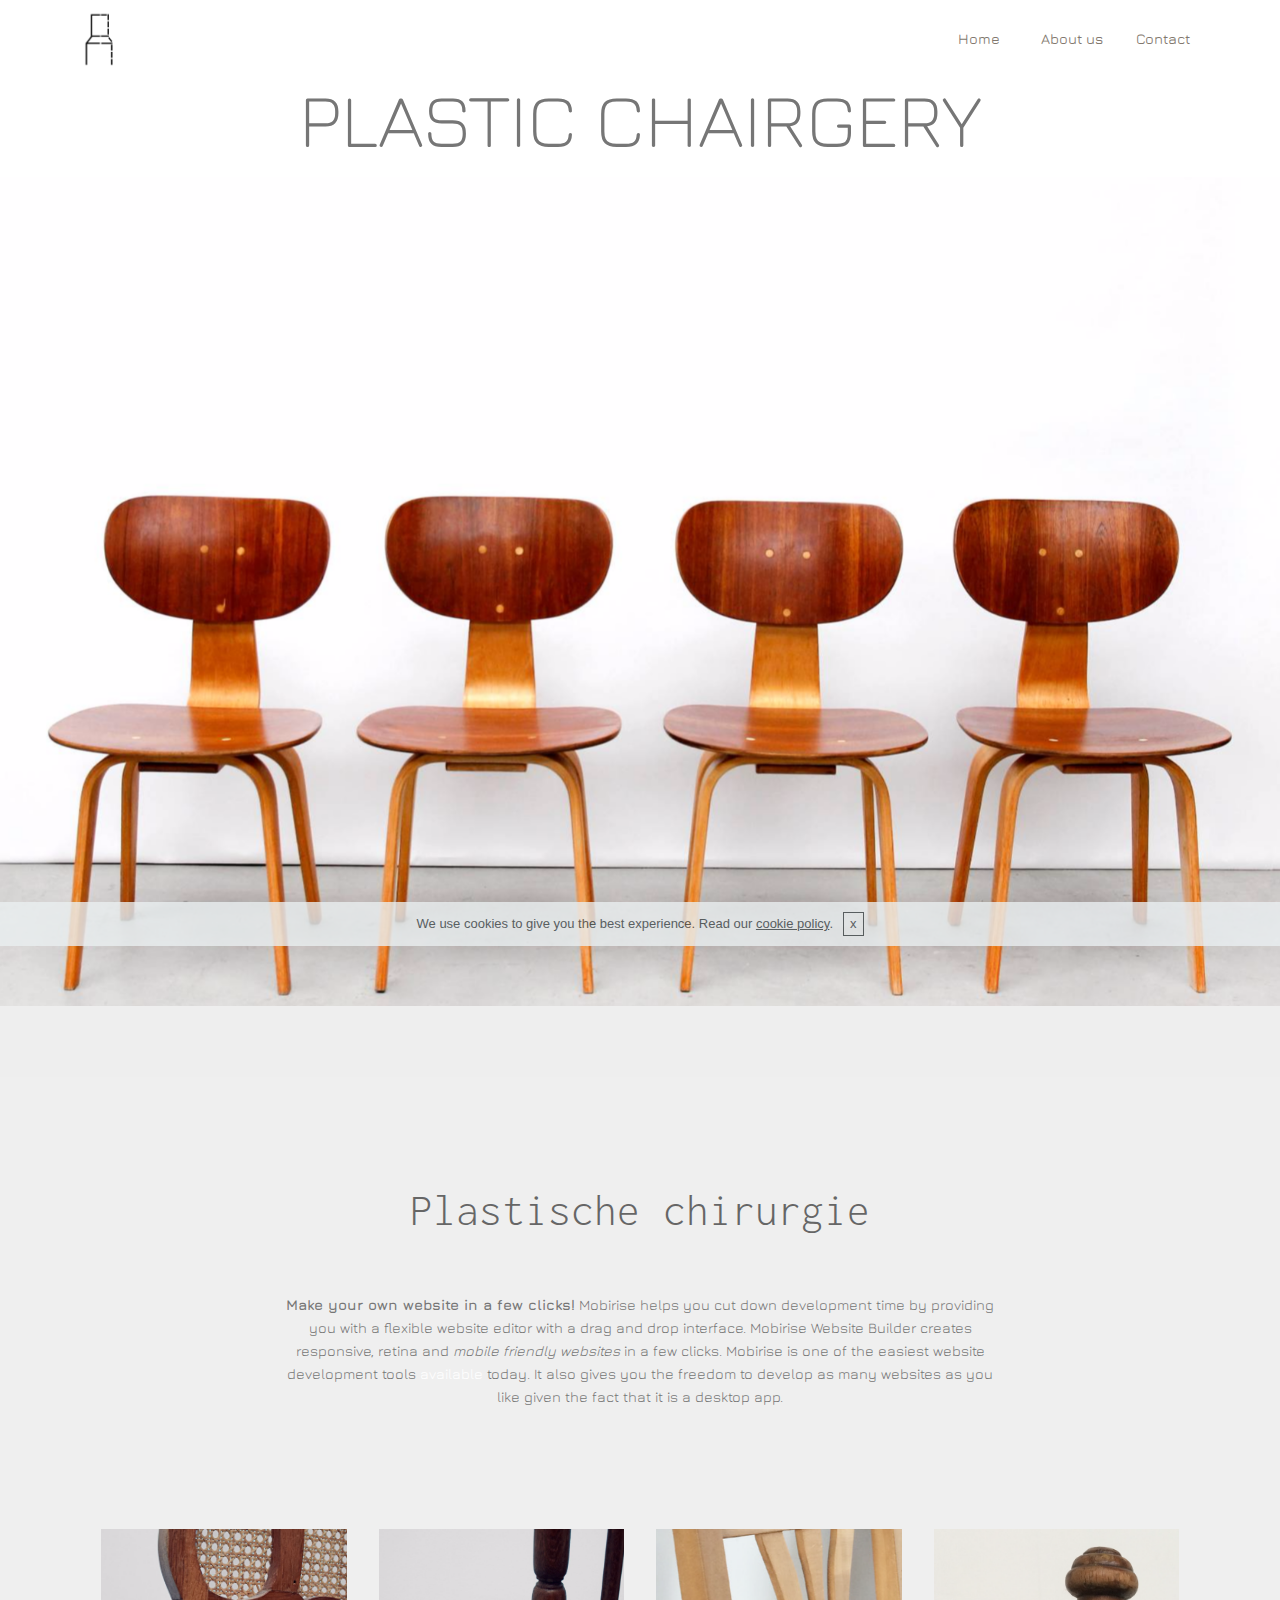
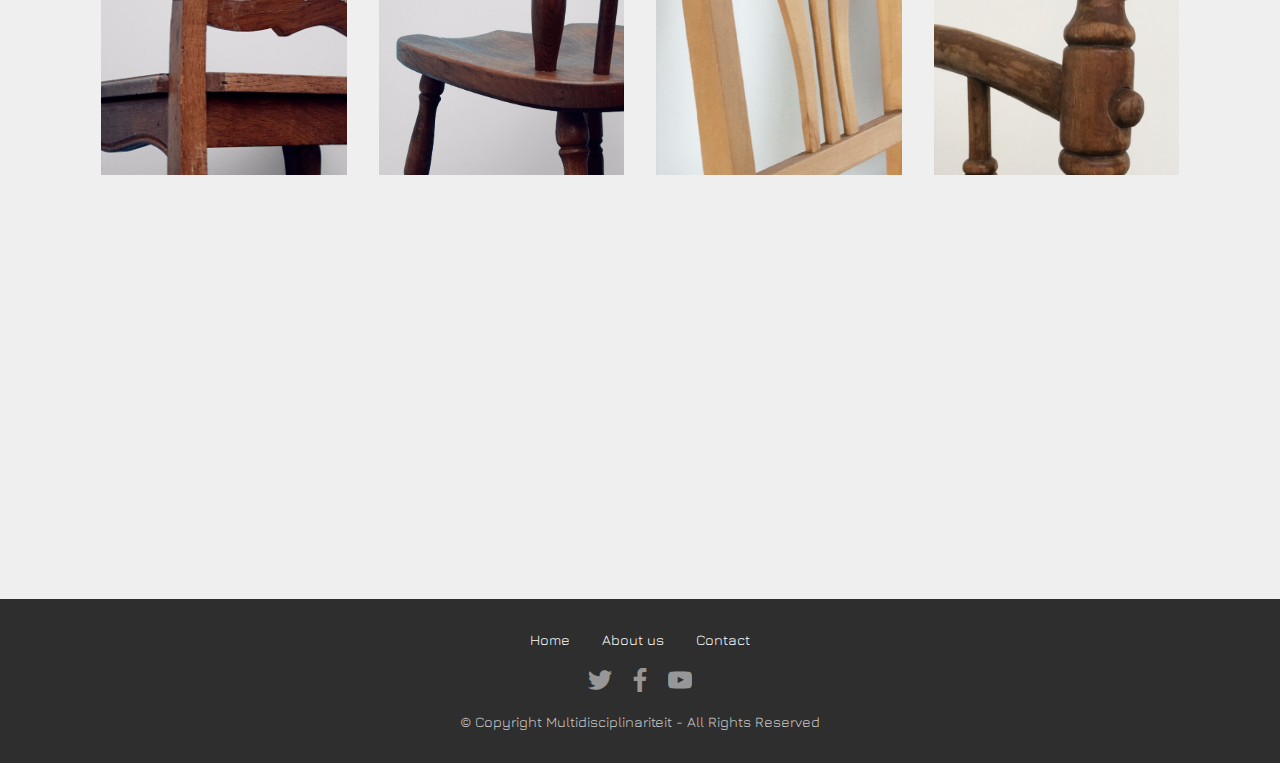
==== index.html @ d158e9f8 "create github pages" ====
<!DOCTYPE html>
<html>
<head>
  <!-- Site made with Mobirise Website Builder v4.4.1, https://mobirise.com -->
  <meta charset="UTF-8">
  <meta http-equiv="X-UA-Compatible" content="IE=edge">
  <meta name="generator" content="Mobirise v4.4.1, mobirise.com">
  <meta name="viewport" content="width=device-width, initial-scale=1">
  <link rel="shortcut icon" href="assets/images/logo-2-1448x2048.jpg" type="image/x-icon">
  <meta name="description" content="">
  <title>Home</title>
  <link rel="stylesheet" href="assets/web/assets/mobirise-icons/mobirise-icons.css">
  <link rel="stylesheet" href="assets/tether/tether.min.css">
  <link rel="stylesheet" href="assets/bootstrap/css/bootstrap.min.css">
  <link rel="stylesheet" href="assets/bootstrap/css/bootstrap-grid.min.css">
  <link rel="stylesheet" href="assets/bootstrap/css/bootstrap-reboot.min.css">
  <link rel="stylesheet" href="assets/socicon/css/styles.css">
  <link rel="stylesheet" href="assets/dropdown/css/style.css">
  <link rel="stylesheet" href="assets/theme/css/style.css">
  <link rel="stylesheet" href="assets/mobirise/css/mbr-additional.css" type="text/css">
  
  
  
</head>
<body>

<!-- Google Analytics -->
<!-- Global site tag (gtag.js) - Google Analytics -->
<script async src="https://www.googletagmanager.com/gtag/js?id=UA-111456762-1"></script>
<script>
  window.dataLayer = window.dataLayer || [];
  function gtag(){dataLayer.push(arguments);}
  gtag('js', new Date());

  gtag('config', 'UA-111456762-1');
</script>


<!-- /Google Analytics -->


<section class="menu cid-qBPA8f58OW" once="menu" id="menu1-2k" data-rv-view="39">

    

    <nav class="navbar navbar-expand beta-menu navbar-dropdown align-items-center navbar-toggleable-sm">
        <button class="navbar-toggler navbar-toggler-right" type="button" data-toggle="collapse" data-target="#navbarSupportedContent" aria-controls="navbarSupportedContent" aria-expanded="false" aria-label="Toggle navigation">
            <div class="hamburger">
                <span></span>
                <span></span>
                <span></span>
                <span></span>
            </div>
        </button>
        <div class="menu-logo">
            <div class="navbar-brand">
                <span class="navbar-logo">
                    <a href="https://mobirise.com">
                         <img src="assets/images/logo-2-1448x2048.jpg" alt="Mobirise" title="" media-simple="true" style="height: 3.8rem;">
                    </a>
                </span>
                
            </div>
        </div>
        <div class="collapse navbar-collapse" id="navbarSupportedContent">
            <ul class="navbar-nav nav-dropdown nav-right" data-app-modern-menu="true"><li class="nav-item"><a class="nav-link link text-info display-7" href="index.html">
                        Home &nbsp;</a></li><li class="nav-item"><a class="nav-link link text-info display-7" href="page5.html">&nbsp; &nbsp;About us&nbsp;</a></li><li class="nav-item"><a class="nav-link link text-info display-7" href="page7.html">&nbsp; Contact</a></li></ul>
            
        </div>
    </nav>
</section>

<section class="engine"><a href="https://mobirise.co/e">web development software</a></section><section class="mbr-section content4 cid-qDOyPX63wu" id="content4-4q" data-rv-view="41">

    

    <div class="container">
        <div class="media-container-row">
            <div class="title col-12 col-md-8">
                <h2 class="align-center pb-3 mbr-fonts-style display-2">
                    Het Proces</h2>
                <h3 class="mbr-section-subtitle align-center mbr-light mbr-fonts-style display-1">
                    PLASTIC CHAIRGERY</h3>
                
            </div>
        </div>
    </div>
</section>

<section class="cid-qBNoQH1FRt mbr-fullscreen mbr-parallax-background" id="header2-t" data-rv-view="43">

    

    

    <div class="container align-center">
        <div class="row justify-content-md-center">
            <div class="mbr-white col-md-10">
                
                
                
                
            </div>
        </div>
    </div>
    
</section>

<section class="mbr-section content4 cid-qCuaCybiSe" id="content4-2r" data-rv-view="46">

    

    <div class="container">
        <div class="media-container-row">
            <div class="title col-12 col-md-8">
                
                <h3 class="mbr-section-subtitle align-center mbr-light mbr-fonts-style display-2">
                    Plastische chirurgie</h3>
                
            </div>
        </div>
    </div>
</section>

<section class="mbr-section article content1 cid-qCuaD5rE9k" id="content1-2s" data-rv-view="48">
    
     

    <div class="container">
        <div class="media-container-row">
            <div class="mbr-text col-12 col-md-8 mbr-fonts-style display-7">
                <strong> Make your own website in a few clicks!</strong> Mobirise helps you cut down development time by providing you with a flexible website editor with a drag and drop interface. Mobirise Website Builder creates responsive, retina and <em>mobile friendly websites</em> in a few clicks. Mobirise is one of the easiest website development tools <a href="https://mobirise.com/" class="text-white">available</a> today. It also gives you the freedom to develop as many websites as you like given the fact that it is a desktop app.
            </div>
        </div>
    </div>
</section>

<section class="features2 cid-qCu9kuU9PP" id="features2-2q" data-rv-view="49">

    

    
    
    <div class="container">
        <div class="media-container-row">
            <div class="card p-3 col-12 col-md-6 col-lg-3">
                <div class="card-wrapper">
                    <div class="card-img">
                        <a href="page3.html"><img src="assets/images/stoel-2-1365x2048.jpg" alt="Mobirise" title="" media-simple="true"></a>
                    </div>
                    <div class="card-box">
                        
                        
                    </div>
                </div>
            </div>

            <div class="card p-3 col-12 col-md-6 col-lg-3">
                <div class="card-wrapper">
                    <div class="card-img">
                        <a href="page1.html"><img src="assets/images/stoel-dien-1-2048x1365.jpg" alt="Mobirise" title="" media-simple="true"></a>
                    </div>
                    <div class="card-box ">
                        
                        
                    </div>
                </div>
            </div>

            <div class="card p-3 col-12 col-md-6 col-lg-3">
                <div class="card-wrapper">
                    <div class="card-img">
                        <a href="page6.html"><img src="assets/images/schermafbeelding-2017-12-07-om-22.55.51-468x458.png" alt="Mobirise" title="" media-simple="true"></a>
                    </div>
                    <div class="card-box">
                        
                        
                    </div>
                </div>
            </div>

            <div class="card p-3 col-12 col-md-6 col-lg-3">
                <div class="card-wrapper">
                    <div class="card-img">
                        <a href="page4.html"><img src="assets/images/schermafbeelding-2017-12-07-om-22.51.44-398x546.png" alt="Mobirise" title="" media-simple="true"></a>
                    </div>
                    <div class="card-box">
                        
                        
                    </div>
                </div>
            </div>
        </div>
    </div>
</section>

<section class="mbr-section info1 cid-qDRLNeL9xD" id="info1-61" data-rv-view="52">

    

    
    <div class="container">
        <div class="row justify-content-center content-row">
            <div class="media-container-column title col-12 col-lg-7 col-md-6">
                
                
            </div>
            <div class="media-container-column col-12 col-lg-3 col-md-4">
                
            </div>
        </div>
    </div>
</section>

<section once="" class="cid-qDOg9l4iUn" id="footer7-4n" data-rv-view="55">

    

    

    <div class="container">
        <div class="media-container-row align-center mbr-white">
            <div class="row row-links">
                <ul class="foot-menu">
                    
                    
                    
                    
                    
                <li class="foot-menu-item mbr-fonts-style display-7">Home</li><li class="foot-menu-item mbr-fonts-style display-7">About us</li><li class="foot-menu-item mbr-fonts-style display-7">Contact</li></ul>
            </div>
            <div class="row social-row">
                <div class="social-list align-right pb-2">
                    
                    
                    
                    
                    
                    
                <div class="soc-item">
                        <a href="https://twitter.com/mobirise" target="_blank">
                            <span class="socicon-twitter socicon mbr-iconfont mbr-iconfont-social" media-simple="true"></span>
                        </a>
                    </div><div class="soc-item">
                        <a href="https://www.facebook.com/pages/Mobirise/1616226671953247" target="_blank">
                            <span class="socicon-facebook socicon mbr-iconfont mbr-iconfont-social" media-simple="true"></span>
                        </a>
                    </div><div class="soc-item">
                        <a href="https://www.youtube.com/c/mobirise" target="_blank">
                            <span class="socicon-youtube socicon mbr-iconfont mbr-iconfont-social" media-simple="true"></span>
                        </a>
                    </div></div>
            </div>
            <div class="row row-copirayt">
                <p class="mbr-text mb-0 mbr-fonts-style mbr-white align-center display-7">
                    © Copyright Multidisciplinariteit - All Rights Reserved
                </p>
            </div>
        </div>
    </div>
</section>


  <script src="assets/web/assets/jquery/jquery.min.js"></script>
  <script src="assets/popper/popper.min.js"></script>
  <script src="assets/tether/tether.min.js"></script>
  <script src="assets/bootstrap/js/bootstrap.min.js"></script>
  <script src="assets/smooth-scroll/smooth-scroll.js"></script>
  <script src="assets/dropdown/js/script.min.js"></script>
  <script src="assets/touch-swipe/jquery.touch-swipe.min.js"></script>
  <script src="assets/jarallax/jarallax.min.js"></script>
  <script src="assets/cookies-alert-plugin/cookies-alert-core.js"></script>
  <script src="assets/cookies-alert-plugin/cookies-alert-script.js"></script>
  <script src="assets/theme/js/script.js"></script>
  
  
<input name="cookieData" type="hidden" data-cookie-text="We use cookies to give you the best experience. Read our <a href='privacy.html'>cookie policy</a>.">
  </body>
</html>
---- assets/web/assets/mobirise-icons/mobirise-icons.css ----
@font-face {
  font-family: 'MobiriseIcons';
  src:  url('mobirise-icons.eot?spat4u');
  src:  url('mobirise-icons.eot?spat4u#iefix') format('embedded-opentype'),
    url('mobirise-icons.ttf?spat4u') format('truetype'),
    url('mobirise-icons.woff?spat4u') format('woff'),
    url('mobirise-icons.svg?spat4u#MobiriseIcons') format('svg');
  font-weight: normal;
  font-style: normal;
}

[class^="mbri-"], [class*=" mbri-"] {
  /* use !important to prevent issues with browser extensions that change fonts */
  font-family: MobiriseIcons !important;
  speak: none;
  font-style: normal;
  font-weight: normal;
  font-variant: normal;
  text-transform: none;
  line-height: 1;

  /* Better Font Rendering =========== */
  -webkit-font-smoothing: antialiased;
  -moz-osx-font-smoothing: grayscale;
}

.mbri-add-submenu:before {
  content: "\e900";
}
.mbri-alert:before {
  content: "\e901";
}
.mbri-align-center:before {
  content: "\e902";
}
.mbri-align-justify:before {
  content: "\e903";
}
.mbri-align-left:before {
  content: "\e904";
}
.mbri-align-right:before {
  content: "\e905";
}
.mbri-android:before {
  content: "\e906";
}
.mbri-apple:before {
  content: "\e907";
}
.mbri-arrow-down:before {
  content: "\e908";
}
.mbri-arrow-next:before {
  content: "\e909";
}
.mbri-arrow-prev:before {
  content: "\e90a";
}
.mbri-arrow-up:before {
  content: "\e90b";
}
.mbri-bold:before {
  content: "\e90c";
}
.mbri-bookmark:before {
  content: "\e90d";
}
.mbri-bootstrap:before {
  content: "\e90e";
}
.mbri-briefcase:before {
  content: "\e90f";
}
.mbri-browse:before {
  content: "\e910";
}
.mbri-bulleted-list:before {
  content: "\e911";
}
.mbri-calendar:before {
  content: "\e912";
}
.mbri-camera:before {
  content: "\e913";
}
.mbri-cart-add:before {
  content: "\e914";
}
.mbri-cart-full:before {
  content: "\e915";
}
.mbri-cash:before {
  content: "\e916";
}
.mbri-change-style:before {
  content: "\e917";
}
.mbri-chat:before {
  content: "\e918";
}
.mbri-clock:before {
  content: "\e919";
}
.mbri-close:before {
  content: "\e91a";
}
.mbri-cloud:before {
  content: "\e91b";
}
.mbri-code:before {
  content: "\e91c";
}
.mbri-contact-form:before {
  content: "\e91d";
}
.mbri-credit-card:before {
  content: "\e91e";
}
.mbri-cursor-click:before {
  content: "\e91f";
}
.mbri-cust-feedback:before {
  content: "\e920";
}
.mbri-database:before {
  content: "\e921";
}
.mbri-delivery:before {
  content: "\e922";
}
.mbri-desktop:before {
  content: "\e923";
}
.mbri-devices:before {
  content: "\e924";
}
.mbri-down:before {
  content: "\e925";
}
.mbri-download:before {
  content: "\e989";
}
.mbri-drag-n-drop:before {
  content: "\e927";
}
.mbri-drag-n-drop2:before {
  content: "\e928";
}
.mbri-edit:before {
  content: "\e929";
}
.mbri-edit2:before {
  content: "\e92a";
}
.mbri-error:before {
  content: "\e92b";
}
.mbri-extension:before {
  content: "\e92c";
}
.mbri-features:before {
  content: "\e92d";
}
.mbri-file:before {
  content: "\e92e";
}
.mbri-flag:before {
  content: "\e92f";
}
.mbri-folder:before {
  content: "\e930";
}
.mbri-gift:before {
  content: "\e931";
}
.mbri-github:before {
  content: "\e932";
}
.mbri-globe:before {
  content: "\e933";
}
.mbri-globe-2:before {
  content: "\e934";
}
.mbri-growing-chart:before {
  content: "\e935";
}
.mbri-hearth:before {
  content: "\e936";
}
.mbri-help:before {
  content: "\e937";
}
.mbri-home:before {
  content: "\e938";
}
.mbri-hot-cup:before {
  content: "\e939";
}
.mbri-idea:before {
  content: "\e93a";
}
.mbri-image-gallery:before {
  content: "\e93b";
}
.mbri-image-slider:before {
  content: "\e93c";
}
.mbri-info:before {
  content: "\e93d";
}
.mbri-italic:before {
  content: "\e93e";
}
.mbri-key:before {
  content: "\e93f";
}
.mbri-laptop:before {
  content: "\e940";
}
.mbri-layers:before {
  content: "\e941";
}
.mbri-left-right:before {
  content: "\e942";
}
.mbri-left:before {
  content: "\e943";
}
.mbri-letter:before {
  content: "\e944";
}
.mbri-like:before {
  content: "\e945";
}
.mbri-link:before {
  content: "\e946";
}
.mbri-lock:before {
  content: "\e947";
}
.mbri-login:before {
  content: "\e948";
}
.mbri-logout:before {
  content: "\e949";
}
.mbri-magic-stick:before {
  content: "\e94a";
}
.mbri-map-pin:before {
  content: "\e94b";
}
.mbri-menu:before {
  content: "\e94c";
}
.mbri-mobile:before {
  content: "\e94d";
}
.mbri-mobile2:before {
  content: "\e94e";
}
.mbri-mobirise:before {
  content: "\e94f";
}
.mbri-more-horizontal:before {
  content: "\e950";
}
.mbri-more-vertical:before {
  content: "\e951";
}
.mbri-music:before {
  content: "\e952";
}
.mbri-new-file:before {
  content: "\e953";
}
.mbri-numbered-list:before {
  content: "\e954";
}
.mbri-opened-folder:before {
  content: "\e955";
}
.mbri-pages:before {
  content: "\e956";
}
.mbri-paper-plane:before {
  content: "\e957";
}
.mbri-paperclip:before {
  content: "\e958";
}
.mbri-photo:before {
  content: "\e959";
}
.mbri-photos:before {
  content: "\e95a";
}
.mbri-pin:before {
  content: "\e95b";
}
.mbri-play:before {
  content: "\e95c";
}
.mbri-plus:before {
  content: "\e95d";
}
.mbri-preview:before {
  content: "\e95e";
}
.mbri-print:before {
  content: "\e95f";
}
.mbri-protect:before {
  content: "\e960";
}
.mbri-question:before {
  content: "\e961";
}
.mbri-quote-left:before {
  content: "\e962";
}
.mbri-quote-right:before {
  content: "\e963";
}
.mbri-refresh:before {
  content: "\e964";
}
.mbri-responsive:before {
  content: "\e965";
}
.mbri-right:before {
  content: "\e966";
}
.mbri-rocket:before {
  content: "\e967";
}
.mbri-sad-face:before {
  content: "\e968";
}
.mbri-sale:before {
  content: "\e969";
}
.mbri-save:before {
  content: "\e96a";
}
.mbri-search:before {
  content: "\e96b";
}
.mbri-setting:before {
  content: "\e96c";
}
.mbri-setting2:before {
  content: "\e96d";
}
.mbri-setting3:before {
  content: "\e96e";
}
.mbri-share:before {
  content: "\e96f";
}
.mbri-shopping-bag:before {
  content: "\e970";
}
.mbri-shopping-basket:before {
  content: "\e971";
}
.mbri-shopping-cart:before {
  content: "\e972";
}
.mbri-sites:before {
  content: "\e973";
}
.mbri-smile-face:before {
  content: "\e974";
}
.mbri-speed:before {
  content: "\e975";
}
.mbri-star:before {
  content: "\e976";
}
.mbri-success:before {
  content: "\e977";
}
.mbri-sun:before {
  content: "\e978";
}
.mbri-sun2:before {
  content: "\e979";
}
.mbri-tablet:before {
  content: "\e97a";
}
.mbri-tablet-vertical:before {
  content: "\e97b";
}
.mbri-target:before {
  content: "\e97c";
}
.mbri-timer:before {
  content: "\e97d";
}
.mbri-to-ftp:before {
  content: "\e97e";
}
.mbri-to-local-drive:before {
  content: "\e97f";
}
.mbri-touch-swipe:before {
  content: "\e980";
}
.mbri-touch:before {
  content: "\e981";
}
.mbri-trash:before {
  content: "\e982";
}
.mbri-underline:before {
  content: "\e983";
}
.mbri-unlink:before {
  content: "\e984";
}
.mbri-unlock:before {
  content: "\e985";
}
.mbri-up-down:before {
  content: "\e986";
}
.mbri-up:before {
  content: "\e987";
}
.mbri-update:before {
  content: "\e988";
}
.mbri-upload:before {
 content: "\e926"; 
}
.mbri-user:before {
  content: "\e98a";
}
.mbri-user2:before {
  content: "\e98b";
}
.mbri-users:before {
  content: "\e98c";
}
.mbri-video:before {
  content: "\e98d";
}
.mbri-video-play:before {
  content: "\e98e";
}
.mbri-watch:before {
  content: "\e98f";
}
.mbri-website-theme:before {
  content: "\e990";
}
.mbri-wifi:before {
  content: "\e991";
}
.mbri-windows:before {
  content: "\e992";
}
.mbri-zoom-out:before {
  content: "\e993";
}
.mbri-redo:before {
  content: "\e994";
}
.mbri-undo:before {
  content: "\e995";
}
---- assets/socicon/css/styles.css ----
@charset "UTF-8";

@font-face {
  font-family: "socicon";
  src:url("../fonts/socicon.eot");
  src:url("../fonts/socicon.eot?#iefix") format("embedded-opentype"),
    url("../fonts/socicon.woff") format("woff"),
    url("../fonts/socicon.ttf") format("truetype"),
    url("../fonts/socicon.svg#socicon") format("svg");
  font-weight: normal;
  font-style: normal;

}

[data-icon]:before {
  font-family: "socicon" !important;
  content: attr(data-icon);
  font-style: normal !important;
  font-weight: normal !important;
  font-variant: normal !important;
  text-transform: none !important;
  speak: none;
  line-height: 1;
  -webkit-font-smoothing: antialiased;
  -moz-osx-font-smoothing: grayscale;
}

[class^="socicon-"]:before,
[class*=" socicon-"]:before {
  font-family: "socicon" !important;
  font-style: normal !important;
  font-weight: normal !important;
  font-variant: normal !important;
  text-transform: none !important;
  speak: none;
  line-height: 1;
  -webkit-font-smoothing: antialiased;
  -moz-osx-font-smoothing: grayscale;
}

.socicon-modelmayhem:before {
  content: "\e000";
}
.socicon-mixcloud:before {
  content: "\e001";
}
.socicon-drupal:before {
  content: "\e002";
}
.socicon-swarm:before {
  content: "\e003";
}
.socicon-istock:before {
  content: "\e004";
}
.socicon-yammer:before {
  content: "\e005";
}
.socicon-ello:before {
  content: "\e006";
}
.socicon-stackoverflow:before {
  content: "\e007";
}
.socicon-persona:before {
  content: "\e008";
}
.socicon-triplej:before {
  content: "\e009";
}
.socicon-houzz:before {
  content: "\e00a";
}
.socicon-rss:before {
  content: "\e00b";
}
.socicon-paypal:before {
  content: "\e00c";
}
.socicon-odnoklassniki:before {
  content: "\e00d";
}
.socicon-airbnb:before {
  content: "\e00e";
}
.socicon-periscope:before {
  content: "\e00f";
}
.socicon-outlook:before {
  content: "\e010";
}
.socicon-coderwall:before {
  content: "\e011";
}
.socicon-tripadvisor:before {
  content: "\e012";
}
.socicon-appnet:before {
  content: "\e013";
}
.socicon-goodreads:before {
  content: "\e014";
}
.socicon-tripit:before {
  content: "\e015";
}
.socicon-lanyrd:before {
  content: "\e016";
}
.socicon-slideshare:before {
  content: "\e017";
}
.socicon-buffer:before {
  content: "\e018";
}
.socicon-disqus:before {
  content: "\e019";
}
.socicon-vkontakte:before {
  content: "\e01a";
}
.socicon-whatsapp:before {
  content: "\e01b";
}
.socicon-patreon:before {
  content: "\e01c";
}
.socicon-storehouse:before {
  content: "\e01d";
}
.socicon-pocket:before {
  content: "\e01e";
}
.socicon-mail:before {
  content: "\e01f";
}
.socicon-blogger:before {
  content: "\e020";
}
.socicon-technorati:before {
  content: "\e021";
}
.socicon-reddit:before {
  content: "\e022";
}
.socicon-dribbble:before {
  content: "\e023";
}
.socicon-stumbleupon:before {
  content: "\e024";
}
.socicon-digg:before {
  content: "\e025";
}
.socicon-envato:before {
  content: "\e026";
}
.socicon-behance:before {
  content: "\e027";
}
.socicon-delicious:before {
  content: "\e028";
}
.socicon-deviantart:before {
  content: "\e029";
}
.socicon-forrst:before {
  content: "\e02a";
}
.socicon-play:before {
  content: "\e02b";
}
.socicon-zerply:before {
  content: "\e02c";
}
.socicon-wikipedia:before {
  content: "\e02d";
}
.socicon-apple:before {
  content: "\e02e";
}
.socicon-flattr:before {
  content: "\e02f";
}
.socicon-github:before {
  content: "\e030";
}
.socicon-renren:before {
  content: "\e031";
}
.socicon-friendfeed:before {
  content: "\e032";
}
.socicon-newsvine:before {
  content: "\e033";
}
.socicon-identica:before {
  content: "\e034";
}
.socicon-bebo:before {
  content: "\e035";
}
.socicon-zynga:before {
  content: "\e036";
}
.socicon-steam:before {
  content: "\e037";
}
.socicon-xbox:before {
  content: "\e038";
}
.socicon-windows:before {
  content: "\e039";
}
.socicon-qq:before {
  content: "\e03a";
}
.socicon-douban:before {
  content: "\e03b";
}
.socicon-meetup:before {
  content: "\e03c";
}
.socicon-playstation:before {
  content: "\e03d";
}
.socicon-android:before {
  content: "\e03e";
}
.socicon-snapchat:before {
  content: "\e03f";
}
.socicon-twitter:before {
  content: "\e040";
}
.socicon-facebook:before {
  content: "\e041";
}
.socicon-googleplus:before {
  content: "\e042";
}
.socicon-pinterest:before {
  content: "\e043";
}
.socicon-foursquare:before {
  content: "\e044";
}
.socicon-yahoo:before {
  content: "\e045";
}
.socicon-skype:before {
  content: "\e046";
}
.socicon-yelp:before {
  content: "\e047";
}
.socicon-feedburner:before {
  content: "\e048";
}
.socicon-linkedin:before {
  content: "\e049";
}
.socicon-viadeo:before {
  content: "\e04a";
}
.socicon-xing:before {
  content: "\e04b";
}
.socicon-myspace:before {
  content: "\e04c";
}
.socicon-soundcloud:before {
  content: "\e04d";
}
.socicon-spotify:before {
  content: "\e04e";
}
.socicon-grooveshark:before {
  content: "\e04f";
}
.socicon-lastfm:before {
  content: "\e050";
}
.socicon-youtube:before {
  content: "\e051";
}
.socicon-vimeo:before {
  content: "\e052";
}
.socicon-dailymotion:before {
  content: "\e053";
}
.socicon-vine:before {
  content: "\e054";
}
.socicon-flickr:before {
  content: "\e055";
}
.socicon-500px:before {
  content: "\e056";
}
.socicon-wordpress:before {
  content: "\e058";
}
.socicon-tumblr:before {
  content: "\e059";
}
.socicon-twitch:before {
  content: "\e05a";
}
.socicon-8tracks:before {
  content: "\e05b";
}
.socicon-amazon:before {
  content: "\e05c";
}
.socicon-icq:before {
  content: "\e05d";
}
.socicon-smugmug:before {
  content: "\e05e";
}
.socicon-ravelry:before {
  content: "\e05f";
}
.socicon-weibo:before {
  content: "\e060";
}
.socicon-baidu:before {
  content: "\e061";
}
.socicon-angellist:before {
  content: "\e062";
}
.socicon-ebay:before {
  content: "\e063";
}
.socicon-imdb:before {
  content: "\e064";
}
.socicon-stayfriends:before {
  content: "\e065";
}
.socicon-residentadvisor:before {
  content: "\e066";
}
.socicon-google:before {
  content: "\e067";
}
.socicon-yandex:before {
  content: "\e068";
}
.socicon-sharethis:before {
  content: "\e069";
}
.socicon-bandcamp:before {
  content: "\e06a";
}
.socicon-itunes:before {
  content: "\e06b";
}
.socicon-deezer:before {
  content: "\e06c";
}
.socicon-telegram:before {
  content: "\e06e";
}
.socicon-openid:before {
  content: "\e06f";
}
.socicon-amplement:before {
  content: "\e070";
}
.socicon-viber:before {
  content: "\e071";
}
.socicon-zomato:before {
  content: "\e072";
}
.socicon-draugiem:before {
  content: "\e074";
}
.socicon-endomodo:before {
  content: "\e075";
}
.socicon-filmweb:before {
  content: "\e076";
}
.socicon-stackexchange:before {
  content: "\e077";
}
.socicon-wykop:before {
  content: "\e078";
}
.socicon-teamspeak:before {
  content: "\e079";
}
.socicon-teamviewer:before {
  content: "\e07a";
}
.socicon-ventrilo:before {
  content: "\e07b";
}
.socicon-younow:before {
  content: "\e07c";
}
.socicon-raidcall:before {
  content: "\e07d";
}
.socicon-mumble:before {
  content: "\e07e";
}
.socicon-medium:before {
  content: "\e06d";
}
.socicon-bebee:before {
  content: "\e07f";
}
.socicon-hitbox:before {
  content: "\e080";
}
.socicon-reverbnation:before {
  content: "\e081";
}
.socicon-formulr:before {
  content: "\e082";
}
.socicon-instagram:before {
  content: "\e057";
}
.socicon-battlenet:before {
  content: "\e083";
}
.socicon-chrome:before {
  content: "\e084";
}
.socicon-discord:before {
  content: "\e086";
}
.socicon-issuu:before {
  content: "\e087";
}
.socicon-macos:before {
  content: "\e088";
}
.socicon-firefox:before {
  content: "\e089";
}
.socicon-opera:before {
  content: "\e08d";
}
.socicon-keybase:before {
  content: "\e090";
}
.socicon-alliance:before {
  content: "\e091";
}
.socicon-livejournal:before {
  content: "\e092";
}
.socicon-googlephotos:before {
  content: "\e093";
}
.socicon-horde:before {
  content: "\e094";
}
.socicon-etsy:before {
  content: "\e095";
}
.socicon-zapier:before {
  content: "\e096";
}
.socicon-google-scholar:before {
  content: "\e097";
}
.socicon-researchgate:before {
  content: "\e098";
}
.socicon-wechat:before {
  content: "\e099";
}
.socicon-strava:before {
  content: "\e09a";
}
.socicon-line:before {
  content: "\e09b";
}
.socicon-lyft:before {
  content: "\e09c";
}
.socicon-uber:before {
  content: "\e09d";
}
.socicon-songkick:before {
  content: "\e09e";
}
.socicon-viewbug:before {
  content: "\e09f";
}
.socicon-googlegroups:before {
  content: "\e0a0";
}
.socicon-quora:before {
  content: "\e073";
}
.socicon-diablo:before {
  content: "\e085";
}
.socicon-blizzard:before {
  content: "\e0a1";
}
.socicon-hearthstone:before {
  content: "\e08b";
}
.socicon-heroes:before {
  content: "\e08a";
}
.socicon-overwatch:before {
  content: "\e08c";
}
.socicon-warcraft:before {
  content: "\e08e";
}
.socicon-starcraft:before {
  content: "\e08f";
}
.socicon-beam:before {
  content: "\e0a2";
}
.socicon-curse:before {
  content: "\e0a3";
}
.socicon-player:before {
  content: "\e0a4";
}
.socicon-streamjar:before {
  content: "\e0a5";
}
.socicon-nintendo:before {
  content: "\e0a6";
}
.socicon-hellocoton:before {
  content: "\e0a7";
}
---- assets/dropdown/css/style.css ----
.navbar-dropdown {
  left: 0;
  padding: 0;
  position: absolute;
  right: 0;
  top: 0;
  transition: all 0.45s ease;
  z-index: 1030;
  background: #282828; }
  .navbar-dropdown .navbar-logo {
    margin-right: 0.8rem;
    transition: margin 0.3s ease-in-out;
    vertical-align: middle; }
    .navbar-dropdown .navbar-logo img {
      height: 3.125rem;
      transition: all 0.3s ease-in-out; }
    .navbar-dropdown .navbar-logo.mbr-iconfont {
      font-size: 3.125rem;
      line-height: 3.125rem; }
  .navbar-dropdown .navbar-caption {
    font-weight: 700;
    white-space: normal;
    vertical-align: -4px;
    line-height: 3.125rem !important; }
    .navbar-dropdown .navbar-caption, .navbar-dropdown .navbar-caption:hover {
      color: inherit;
      text-decoration: none; }
  .navbar-dropdown .mbr-iconfont + .navbar-caption {
    vertical-align: -1px; }
  .navbar-dropdown.navbar-fixed-top {
    position: fixed; }
  .navbar-dropdown .navbar-brand span {
    vertical-align: -4px; }
  .navbar-dropdown.bg-color.transparent {
    background: none; }
  .navbar-dropdown.navbar-short .navbar-brand {
    padding: 0.625rem 0; }
    .navbar-dropdown.navbar-short .navbar-brand span {
      vertical-align: -1px; }
  .navbar-dropdown.navbar-short .navbar-caption {
    line-height: 2.375rem !important;
    vertical-align: -2px; }
  .navbar-dropdown.navbar-short .navbar-logo {
    margin-right: 0.5rem; }
    .navbar-dropdown.navbar-short .navbar-logo img {
      height: 2.375rem; }
    .navbar-dropdown.navbar-short .navbar-logo.mbr-iconfont {
      font-size: 2.375rem;
      line-height: 2.375rem; }
  .navbar-dropdown.navbar-short .mbr-table-cell {
    height: 3.625rem; }
  .navbar-dropdown .navbar-close {
    left: 0.6875rem;
    position: fixed;
    top: 0.75rem;
    z-index: 1000; }
  .navbar-dropdown .hamburger-icon {
    content: "";
    display: inline-block;
    vertical-align: middle;
    width: 16px;
    -webkit-box-shadow: 0 -6px 0 1px #282828,0 0 0 1px #282828,0 6px 0 1px #282828;
    -moz-box-shadow: 0 -6px 0 1px #282828,0 0 0 1px #282828,0 6px 0 1px #282828;
    box-shadow: 0 -6px 0 1px #282828,0 0 0 1px #282828,0 6px 0 1px #282828; }

.dropdown-menu .dropdown-toggle[data-toggle="dropdown-submenu"]::after {
  border-bottom: 0.35em solid transparent;
  border-left: 0.35em solid;
  border-right: 0;
  border-top: 0.35em solid transparent;
  margin-left: 0.3rem; }

.dropdown-menu .dropdown-item:focus {
  outline: 0; }

.nav-dropdown {
  font-size: 0.75rem;
  font-weight: 500;
  height: auto !important; }
  .nav-dropdown .nav-btn {
    padding-left: 1rem; }
  .nav-dropdown .link {
    margin: .667em 1.667em;
    font-weight: 500;
    padding: 0;
    transition: color .2s ease-in-out; }
    .nav-dropdown .link.dropdown-toggle {
      margin-right: 2.583em; }
      .nav-dropdown .link.dropdown-toggle::after {
        margin-left: .25rem;
        border-top: 0.35em solid;
        border-right: 0.35em solid transparent;
        border-left: 0.35em solid transparent;
        border-bottom: 0; }
      .nav-dropdown .link.dropdown-toggle[aria-expanded="true"] {
        margin: 0;
        padding: 0.667em 3.263em  0.667em 1.667em; }
  .nav-dropdown .link::after,
  .nav-dropdown .dropdown-item::after {
    color: inherit; }
  .nav-dropdown .btn {
    font-size: 0.75rem;
    font-weight: 700;
    letter-spacing: 0;
    margin-bottom: 0;
    padding-left: 1.25rem;
    padding-right: 1.25rem; }
  .nav-dropdown .dropdown-menu {
    border-radius: 0;
    border: 0;
    left: 0;
    margin: 0;
    padding-bottom: 1.25rem;
    padding-top: 1.25rem;
    position: relative; }
  .nav-dropdown .dropdown-submenu {
    margin-left: 0.125rem;
    top: 0; }
  .nav-dropdown .dropdown-item {
    font-weight: 500;
    line-height: 2;
    padding: 0.3846em 4.615em 0.3846em 1.5385em;
    position: relative;
    transition: color .2s ease-in-out, background-color .2s ease-in-out; }
    .nav-dropdown .dropdown-item::after {
      margin-top: -0.3077em;
      position: absolute;
      right: 1.1538em;
      top: 50%; }
    .nav-dropdown .dropdown-item:focus, .nav-dropdown .dropdown-item:hover {
      background: none; }

@media (max-width: 767px) {
  .nav-dropdown.navbar-toggleable-sm {
    bottom: 0;
    display: none;
    left: 0;
    overflow-x: hidden;
    position: fixed;
    top: 0;
    transform: translateX(-100%);
    -ms-transform: translateX(-100%);
    -webkit-transform: translateX(-100%);
    width: 18.75rem;
    z-index: 999; } }
.nav-dropdown.navbar-toggleable-xl {
  bottom: 0;
  display: none;
  left: 0;
  overflow-x: hidden;
  position: fixed;
  top: 0;
  transform: translateX(-100%);
  -ms-transform: translateX(-100%);
  -webkit-transform: translateX(-100%);
  width: 18.75rem;
  z-index: 999; }

.nav-dropdown-sm {
  display: block !important;
  overflow-x: hidden;
  overflow: auto;
  padding-top: 3.875rem; }
  .nav-dropdown-sm::after {
    content: "";
    display: block;
    height: 3rem;
    width: 100%; }
  .nav-dropdown-sm.collapse.in ~ .navbar-close {
    display: block !important; }
  .nav-dropdown-sm.collapsing, .nav-dropdown-sm.collapse.in {
    transform: translateX(0);
    -ms-transform: translateX(0);
    -webkit-transform: translateX(0);
    transition: all 0.25s ease-out;
    -webkit-transition: all 0.25s ease-out;
    background: #282828; }
  .nav-dropdown-sm.collapsing[aria-expanded="false"] {
    transform: translateX(-100%);
    -ms-transform: translateX(-100%);
    -webkit-transform: translateX(-100%); }
  .nav-dropdown-sm .nav-item {
    display: block;
    margin-left: 0 !important;
    padding-left: 0; }
  .nav-dropdown-sm .link,
  .nav-dropdown-sm .dropdown-item {
    border-top: 1px dotted rgba(255, 255, 255, 0.1);
    font-size: 0.8125rem;
    line-height: 1.6;
    margin: 0 !important;
    padding: 0.875rem 2.4rem 0.875rem 1.5625rem !important;
    position: relative;
    white-space: normal; }
    .nav-dropdown-sm .link:focus, .nav-dropdown-sm .link:hover,
    .nav-dropdown-sm .dropdown-item:focus,
    .nav-dropdown-sm .dropdown-item:hover {
      background: rgba(0, 0, 0, 0.2) !important;
      color: #c0a375; }
  .nav-dropdown-sm .nav-btn {
    position: relative;
    padding: 1.5625rem 1.5625rem 0 1.5625rem; }
    .nav-dropdown-sm .nav-btn::before {
      border-top: 1px dotted rgba(255, 255, 255, 0.1);
      content: "";
      left: 0;
      position: absolute;
      top: 0;
      width: 100%; }
    .nav-dropdown-sm .nav-btn + .nav-btn {
      padding-top: 0.625rem; }
      .nav-dropdown-sm .nav-btn + .nav-btn::before {
        display: none; }
  .nav-dropdown-sm .btn {
    padding: 0.625rem 0; }
  .nav-dropdown-sm .dropdown-toggle[data-toggle="dropdown-submenu"]::after {
    margin-left: .25rem;
    border-top: 0.35em solid;
    border-right: 0.35em solid transparent;
    border-left: 0.35em solid transparent;
    border-bottom: 0; }
  .nav-dropdown-sm .dropdown-toggle[data-toggle="dropdown-submenu"][aria-expanded="true"]::after {
    border-top: 0;
    border-right: 0.35em solid transparent;
    border-left: 0.35em solid transparent;
    border-bottom: 0.35em solid; }
  .nav-dropdown-sm .dropdown-menu {
    margin: 0;
    padding: 0;
    position: relative;
    top: 0;
    left: 0;
    width: 100%;
    border: 0;
    float: none;
    border-radius: 0;
    background: none; }
  .nav-dropdown-sm .dropdown-submenu {
    left: 100%;
    margin-left: 0.125rem;
    margin-top: -1.25rem;
    top: 0; }

.navbar-toggleable-sm .nav-dropdown .dropdown-menu {
  position: absolute; }

.navbar-toggleable-sm .nav-dropdown .dropdown-submenu {
  left: 100%;
  margin-left: 0.125rem;
  margin-top: -1.25rem;
  top: 0; }

.navbar-toggleable-sm.opened .nav-dropdown .dropdown-menu {
  position: relative; }

.navbar-toggleable-sm.opened .nav-dropdown .dropdown-submenu {
  left: 0;
  margin-left: 00rem;
  margin-top: 0rem;
  top: 0; }

.is-builder .nav-dropdown.collapsing {
  transition: none !important; }

/*# sourceMappingURL=style.css.map */
---- assets/theme/css/style.css ----
/*!
 * Mobirise v4 theme (https://mobirise.com/)
 * Copyright 2017 Mobirise
 */
section {
  background-color: #eeeeee; }

section,
.container,
.container-fluid {
  position: relative;
  word-wrap: break-word; }

a.mbr-iconfont:hover {
  text-decoration: none; }

.article .lead p, .article .lead ul, .article .lead ol, .article .lead pre, .article .lead blockquote {
  margin-bottom: 0; }

a {
  font-style: normal;
  font-weight: 400;
  cursor: pointer; }
  a, a:hover {
    text-decoration: none; }

figure {
  margin-bottom: 0; }

body {
  color: #232323; }

h1, h2, h3, h4, h5, h6,
.h1, .h2, .h3, .h4, .h5, .h6,
.display-1, .display-2, .display-3, .display-4 {
  line-height: 1;
  word-break: break-word;
  word-wrap: break-word; }

b, strong {
  font-weight: bold; }

blockquote {
  padding: 10px 0 10px 20px;
  position: relative;
  border-left: 2px solid;
  border-color: #ff3366; }

input:-webkit-autofill, input:-webkit-autofill:hover, input:-webkit-autofill:focus, input:-webkit-autofill:active {
  transition-delay: 9999s;
  transition-property: background-color, color; }

textarea[type="hidden"] {
  display: none; }

body {
  position: relative; }

section {
  background-position: 50% 50%;
  background-repeat: no-repeat;
  background-size: cover; }
  section .mbr-background-video,
  section .mbr-background-video-preview {
    position: absolute;
    bottom: 0;
    left: 0;
    right: 0;
    top: 0; }

.hidden {
  visibility: hidden; }

.mbr-z-index20 {
  z-index: 20; }

/*! Base colors */
.mbr-white {
  color: #ffffff; }

.mbr-black {
  color: #000000; }

.mbr-bg-white {
  background-color: #ffffff; }

.mbr-bg-black {
  background-color: #000000; }

/*! Text-aligns */
.align-left {
  text-align: left; }

.align-center {
  text-align: center; }

.align-right {
  text-align: right; }

@media (max-width: 767px) {
  .align-left, .align-center, .align-right, .mbr-section-btn, .mbr-section-title {
    text-align: center; } }
/*! Font-weight  */
.mbr-light {
  font-weight: 300; }

.mbr-regular {
  font-weight: 400; }

.mbr-semibold {
  font-weight: 500; }

.mbr-bold {
  font-weight: 700; }

/*! Media  */
.media-size-item {
  -webkit-flex: 1 1 auto;
  -moz-flex: 1 1 auto;
  -ms-flex: 1 1 auto;
  -o-flex: 1 1 auto;
  flex: 1 1 auto; }

.media-content {
  -webkit-flex-basis: 100%;
  flex-basis: 100%; }

.media-container-row {
  display: -ms-flexbox;
  display: -webkit-flex;
  display: flex;
  -webkit-flex-direction: row;
  -ms-flex-direction: row;
  flex-direction: row;
  -webkit-flex-wrap: wrap;
  -ms-flex-wrap: wrap;
  flex-wrap: wrap;
  -webkit-justify-content: center;
  -ms-flex-pack: center;
  justify-content: center;
  -webkit-align-content: center;
  -ms-flex-line-pack: center;
  align-content: center;
  -webkit-align-items: start;
  -ms-flex-align: start;
  align-items: start; }
  .media-container-row .media-size-item {
    width: 400px; }

.media-container-column {
  display: -ms-flexbox;
  display: -webkit-flex;
  display: flex;
  -webkit-flex-direction: column;
  -ms-flex-direction: column;
  flex-direction: column;
  -webkit-flex-wrap: wrap;
  -ms-flex-wrap: wrap;
  flex-wrap: wrap;
  -webkit-justify-content: center;
  -ms-flex-pack: center;
  justify-content: center;
  -webkit-align-content: center;
  -ms-flex-line-pack: center;
  align-content: center;
  -webkit-align-items: stretch;
  -ms-flex-align: stretch;
  align-items: stretch; }
  .media-container-column > * {
    width: 100%; }

@media (min-width: 992px) {
  .media-container-row {
    -webkit-flex-wrap: nowrap;
    -ms-flex-wrap: nowrap;
    flex-wrap: nowrap; } }
figure {
  overflow: hidden; }

figure[mbr-media-size] {
  transition: width 0.1s; }

.mbr-figure img, .mbr-figure iframe {
  display: block;
  width: 100%; }

.card {
  background-color: transparent;
  border: none; }

.card-img {
  text-align: center;
  flex-shrink: 0; }

.media {
  max-width: 100%;
  margin: 0 auto; }

.mbr-figure {
  -ms-flex-item-align: center;
  -ms-grid-row-align: center;
  -webkit-align-self: center;
  align-self: center; }

.media-container > div {
  max-width: 100%; }

.mbr-figure img, .card-img img {
  width: 100%; }

@media (max-width: 991px) {
  .media-size-item {
    width: auto !important; }

  .media {
    width: auto; }

  .mbr-figure {
    width: 100% !important; } }
/*! Buttons */
.mbr-section-btn {
  margin-left: -.25rem;
  margin-right: -.25rem;
  font-size: 0; }

nav .mbr-section-btn {
  margin-left: 0rem;
  margin-right: 0rem; }

/*! Btn icon margin */
.btn .mbr-iconfont, .btn.btn-sm .mbr-iconfont {
  cursor: pointer;
  margin-right: 0.5rem; }

.btn.btn-md .mbr-iconfont, .btn.btn-md .mbr-iconfont {
  margin-right: 0.8rem; }

.mbr-regular {
  font-weight: 400; }

.mbr-semibold {
  font-weight: 500; }

.mbr-bold {
  font-weight: 700; }

[type="submit"] {
  -webkit-appearance: none; }

/*! Full-screen */
.mbr-fullscreen .mbr-overlay {
  min-height: 100vh; }

.mbr-fullscreen {
  display: flex;
  display: -webkit-flex;
  display: -moz-flex;
  display: -ms-flex;
  display: -o-flex;
  align-items: center;
  -webkit-align-items: center;
  min-height: 100vh;
  padding-top: 3rem;
  padding-bottom: 3rem; }

/*! Map */
.map {
  height: 25rem;
  position: relative; }
  .map iframe {
    width: 100%;
    height: 100%; }

/* Form */
.form-asterisk {
  font-family: initial;
  position: absolute;
  top: -2px;
  font-weight: normal; }

/*! Scroll to top arrow */
.mbr-arrow-up {
  bottom: 25px;
  right: 90px;
  position: fixed;
  text-align: right;
  z-index: 5000;
  color: #ffffff;
  font-size: 32px;
  transform: rotate(180deg);
  -webkit-transform: rotate(180deg); }

.mbr-arrow-up a {
  background: rgba(0, 0, 0, 0.2);
  border-radius: 3px;
  color: #fff;
  display: inline-block;
  height: 60px;
  width: 60px;
  outline-style: none !important;
  position: relative;
  text-decoration: none;
  transition: all .3s ease-in-out;
  cursor: pointer;
  text-align: center; }
  .mbr-arrow-up a:hover {
    background-color: rgba(0, 0, 0, 0.4); }
  .mbr-arrow-up a i {
    line-height: 60px; }

.mbr-arrow-up-icon {
  display: block;
  color: #fff; }

.mbr-arrow-up-icon::before {
  content: "\203a";
  display: inline-block;
  font-family: serif;
  font-size: 32px;
  line-height: 1;
  font-style: normal;
  position: relative;
  top: 6px;
  left: -4px;
  -webkit-transform: rotate(-90deg);
  transform: rotate(-90deg); }

/*! Arrow Down */
.mbr-arrow {
  position: absolute;
  bottom: 45px;
  left: 50%;
  width: 60px;
  height: 60px;
  cursor: pointer;
  background-color: rgba(80, 80, 80, 0.5);
  border-radius: 50%;
  -webkit-transform: translateX(-50%);
  transform: translateX(-50%); }
  .mbr-arrow > a {
    display: inline-block;
    text-decoration: none;
    outline-style: none;
    -webkit-animation: arrowdown 1.7s ease-in-out infinite;
    animation: arrowdown 1.7s ease-in-out infinite; }
    .mbr-arrow > a > i {
      position: absolute;
      top: -2px;
      left: 15px;
      font-size: 2rem; }

@keyframes arrowdown {
  0% {
    transform: translateY(0px);
    -webkit-transform: translateY(0px); }
  50% {
    transform: translateY(-5px);
    -webkit-transform: translateY(-5px); }
  100% {
    transform: translateY(0px);
    -webkit-transform: translateY(0px); } }
@-webkit-keyframes arrowdown {
  0% {
    transform: translateY(0px);
    -webkit-transform: translateY(0px); }
  50% {
    transform: translateY(-5px);
    -webkit-transform: translateY(-5px); }
  100% {
    transform: translateY(0px);
    -webkit-transform: translateY(0px); } }
@media (max-width: 500px) {
  .mbr-arrow-up {
    left: 50%;
    right: auto;
    transform: translateX(-50%) rotate(180deg);
    -webkit-transform: translateX(-50%) rotate(180deg); } }
/*Gradients animation*/
@keyframes gradient-animation {
  from {
    background-position: 0% 100%;
    animation-timing-function: ease-in-out; }
  to {
    background-position: 100% 0%;
    animation-timing-function: ease-in-out; } }
@-webkit-keyframes gradient-animation {
  from {
    background-position: 0% 100%;
    animation-timing-function: ease-in-out; }
  to {
    background-position: 100% 0%;
    animation-timing-function: ease-in-out; } }
.bg-gradient {
  background-size: 200% 200%;
  animation: gradient-animation 5s infinite alternate;
  -webkit-animation: gradient-animation 5s infinite alternate; }

.menu .navbar-brand {
  display: -webkit-flex; }
  .menu .navbar-brand span {
    display: flex;
    display: -webkit-flex; }
  .menu .navbar-brand .navbar-caption-wrap {
    display: -webkit-flex; }
  .menu .navbar-brand .navbar-logo img {
    display: -webkit-flex; }
@media (min-width: 768px) and (max-width: 991px) {
  .menu .navbar-toggleable-sm .navbar-nav {
    display: -webkit-box;
    display: -webkit-flex;
    display: -ms-flexbox; } }
@media (min-width: 992px) {
  .menu .navbar-nav.nav-dropdown {
    display: -webkit-flex; }
  .menu .navbar-toggleable-sm .navbar-collapse {
    display: -webkit-flex !important; } }

/*# sourceMappingURL=style.css.map */
.engine {
	position: absolute;
	text-indent: -2400px;
	text-align: center;
	padding: 0;
	top: 0;
	left: -2400px;
}
---- assets/mobirise/css/mbr-additional.css ----
@import url(https://fonts.googleapis.com/css?family=Jura:300,400,500,600,700);
@import url(https://fonts.googleapis.com/css?family=Inconsolata:400,700);





body {
  font-style: normal;
  line-height: 1.5;
}
.mbr-section-title {
  font-style: normal;
  line-height: 1.2;
}
.mbr-section-subtitle {
  line-height: 1.3;
}
.mbr-text {
  font-style: normal;
  line-height: 1.6;
}
.display-1 {
  font-family: 'Jura', sans-serif;
  font-size: 4.8rem;
}
.display-1 > .mbr-iconfont {
  font-size: 7.68rem;
}
.display-2 {
  font-family: 'Inconsolata', monospace;
  font-size: 2.8rem;
}
.display-2 > .mbr-iconfont {
  font-size: 4.48rem;
}
.display-4 {
  font-family: 'Jura', sans-serif;
  font-size: 1.2rem;
}
.display-4 > .mbr-iconfont {
  font-size: 1.92rem;
}
.display-5 {
  font-family: 'Jura', sans-serif;
  font-size: 1.5rem;
}
.display-5 > .mbr-iconfont {
  font-size: 2.4rem;
}
.display-7 {
  font-family: 'Jura', sans-serif;
  font-size: 0.9rem;
}
.display-7 > .mbr-iconfont {
  font-size: 1.44rem;
}
/* ---- Fluid typography for mobile devices ---- */
/* 1.4 - font scale ratio ( bootstrap == 1.42857 ) */
/* 100vw - current viewport width */
/* (48 - 20)  48 == 48rem == 768px, 20 == 20rem == 320px(minimal supported viewport) */
/* 0.65 - min scale variable, may vary */
@media (max-width: 768px) {
  .display-1 {
    font-size: 3.84rem;
    font-size: calc( 2.33rem + (4.8 - 2.33) * ((100vw - 20rem) / (48 - 20)));
    line-height: calc( 1.4 * (2.33rem + (4.8 - 2.33) * ((100vw - 20rem) / (48 - 20))));
  }
  .display-2 {
    font-size: 2.24rem;
    font-size: calc( 1.63rem + (2.8 - 1.63) * ((100vw - 20rem) / (48 - 20)));
    line-height: calc( 1.4 * (1.63rem + (2.8 - 1.63) * ((100vw - 20rem) / (48 - 20))));
  }
  .display-4 {
    font-size: 0.96rem;
    font-size: calc( 1.07rem + (1.2 - 1.07) * ((100vw - 20rem) / (48 - 20)));
    line-height: calc( 1.4 * (1.07rem + (1.2 - 1.07) * ((100vw - 20rem) / (48 - 20))));
  }
  .display-5 {
    font-size: 1.2rem;
    font-size: calc( 1.175rem + (1.5 - 1.175) * ((100vw - 20rem) / (48 - 20)));
    line-height: calc( 1.4 * (1.175rem + (1.5 - 1.175) * ((100vw - 20rem) / (48 - 20))));
  }
}
/* Buttons */
.btn {
  font-weight: 500;
  border-width: 2px;
  font-style: normal;
  letter-spacing: 1px;
  margin: .4rem .8rem;
  white-space: normal;
  -webkit-transition: all 0.3s ease-in-out;
  -moz-transition: all 0.3s ease-in-out;
  transition: all 0.3s ease-in-out;
  padding: 1rem 3rem;
  border-radius: 3px;
  display: inline-flex;
  align-items: center;
  justify-content: center;
  word-break: break-word;
}
.btn-sm {
  font-weight: 500;
  letter-spacing: 1px;
  -webkit-transition: all 0.3s ease-in-out;
  -moz-transition: all 0.3s ease-in-out;
  transition: all 0.3s ease-in-out;
  padding: 0.6rem 1.5rem;
  border-radius: 3px;
}
.btn-md {
  font-weight: 500;
  letter-spacing: 1px;
  margin: .4rem .8rem !important;
  -webkit-transition: all 0.3s ease-in-out;
  -moz-transition: all 0.3s ease-in-out;
  transition: all 0.3s ease-in-out;
  padding: 1rem 3rem;
  border-radius: 3px;
}
.btn-lg {
  font-weight: 500;
  letter-spacing: 1px;
  margin: .4rem .8rem !important;
  -webkit-transition: all 0.3s ease-in-out;
  -moz-transition: all 0.3s ease-in-out;
  transition: all 0.3s ease-in-out;
  padding: 1.2rem 3.2rem;
  border-radius: 3px;
}
.bg-primary {
  background-color: #149dcc !important;
}
.bg-success {
  background-color: #f7ed4a !important;
}
.bg-info {
  background-color: #82786e !important;
}
.bg-warning {
  background-color: #659dc4 !important;
}
.bg-danger {
  background-color: #b1a374 !important;
}
.btn-primary,
.btn-primary:active {
  background-color: #149dcc;
  border-color: #149dcc;
  color: #ffffff;
}
.btn-primary:hover,
.btn-primary:focus,
.btn-primary.focus,
.btn-primary.active {
  color: #ffffff;
  background-color: #0d6786;
  border-color: #0d6786;
}
.btn-primary.disabled,
.btn-primary:disabled {
  color: #ffffff !important;
  background-color: #0d6786 !important;
  border-color: #0d6786 !important;
}
.btn-secondary,
.btn-secondary:active {
  background-color: #ff3366;
  border-color: #ff3366;
  color: #ffffff;
}
.btn-secondary:hover,
.btn-secondary:focus,
.btn-secondary.focus,
.btn-secondary.active {
  color: #ffffff;
  background-color: #e50039;
  border-color: #e50039;
}
.btn-secondary.disabled,
.btn-secondary:disabled {
  color: #ffffff !important;
  background-color: #e50039 !important;
  border-color: #e50039 !important;
}
.btn-info,
.btn-info:active {
  background-color: #82786e;
  border-color: #82786e;
  color: #ffffff;
}
.btn-info:hover,
.btn-info:focus,
.btn-info.focus,
.btn-info.active {
  color: #ffffff;
  background-color: #59524b;
  border-color: #59524b;
}
.btn-info.disabled,
.btn-info:disabled {
  color: #ffffff !important;
  background-color: #59524b !important;
  border-color: #59524b !important;
}
.btn-success,
.btn-success:active {
  background-color: #f7ed4a;
  border-color: #f7ed4a;
  color: #ffffff;
}
.btn-success:hover,
.btn-success:focus,
.btn-success.focus,
.btn-success.active {
  color: #ffffff;
  background-color: #eadd0a;
  border-color: #eadd0a;
}
.btn-success.disabled,
.btn-success:disabled {
  color: #ffffff !important;
  background-color: #eadd0a !important;
  border-color: #eadd0a !important;
}
.btn-warning,
.btn-warning:active {
  background-color: #659dc4;
  border-color: #659dc4;
  color: #ffffff;
}
.btn-warning:hover,
.btn-warning:focus,
.btn-warning.focus,
.btn-warning.active {
  color: #ffffff;
  background-color: #3d779f;
  border-color: #3d779f;
}
.btn-warning.disabled,
.btn-warning:disabled {
  color: #ffffff !important;
  background-color: #3d779f !important;
  border-color: #3d779f !important;
}
.btn-danger,
.btn-danger:active {
  background-color: #b1a374;
  border-color: #b1a374;
  color: #ffffff;
}
.btn-danger:hover,
.btn-danger:focus,
.btn-danger.focus,
.btn-danger.active {
  color: #ffffff;
  background-color: #8b7d4e;
  border-color: #8b7d4e;
}
.btn-danger.disabled,
.btn-danger:disabled {
  color: #ffffff !important;
  background-color: #8b7d4e !important;
  border-color: #8b7d4e !important;
}
.btn-white {
  color: #333333 !important;
}
.btn-white,
.btn-white:active {
  background-color: #ffffff;
  border-color: #ffffff;
  color: #ffffff;
}
.btn-white:hover,
.btn-white:focus,
.btn-white.focus,
.btn-white.active {
  color: #ffffff;
  background-color: #d4d4d4;
  border-color: #d4d4d4;
}
.btn-white.disabled,
.btn-white:disabled {
  color: #ffffff !important;
  background-color: #d4d4d4 !important;
  border-color: #d4d4d4 !important;
}
.btn-black,
.btn-black:active {
  background-color: #333333;
  border-color: #333333;
  color: #ffffff;
}
.btn-black:hover,
.btn-black:focus,
.btn-black.focus,
.btn-black.active {
  color: #ffffff;
  background-color: #0d0d0d;
  border-color: #0d0d0d;
}
.btn-black.disabled,
.btn-black:disabled {
  color: #ffffff !important;
  background-color: #0d0d0d !important;
  border-color: #0d0d0d !important;
}
.btn-primary-outline,
.btn-primary-outline:active {
  background: none;
  border-color: #0b566f;
  color: #0b566f;
}
.btn-primary-outline:hover,
.btn-primary-outline:focus,
.btn-primary-outline.focus,
.btn-primary-outline.active {
  color: #ffffff;
  background-color: #149dcc;
  border-color: #149dcc;
}
.btn-primary-outline.disabled,
.btn-primary-outline:disabled {
  color: #ffffff !important;
  background-color: #149dcc !important;
  border-color: #149dcc !important;
}
.btn-secondary-outline,
.btn-secondary-outline:active {
  background: none;
  border-color: #cc0033;
  color: #cc0033;
}
.btn-secondary-outline:hover,
.btn-secondary-outline:focus,
.btn-secondary-outline.focus,
.btn-secondary-outline.active {
  color: #ffffff;
  background-color: #ff3366;
  border-color: #ff3366;
}
.btn-secondary-outline.disabled,
.btn-secondary-outline:disabled {
  color: #ffffff !important;
  background-color: #ff3366 !important;
  border-color: #ff3366 !important;
}
.btn-info-outline,
.btn-info-outline:active {
  background: none;
  border-color: #4b453f;
  color: #4b453f;
}
.btn-info-outline:hover,
.btn-info-outline:focus,
.btn-info-outline.focus,
.btn-info-outline.active {
  color: #ffffff;
  background-color: #82786e;
  border-color: #82786e;
}
.btn-info-outline.disabled,
.btn-info-outline:disabled {
  color: #ffffff !important;
  background-color: #82786e !important;
  border-color: #82786e !important;
}
.btn-success-outline,
.btn-success-outline:active {
  background: none;
  border-color: #d2c609;
  color: #d2c609;
}
.btn-success-outline:hover,
.btn-success-outline:focus,
.btn-success-outline.focus,
.btn-success-outline.active {
  color: #ffffff;
  background-color: #f7ed4a;
  border-color: #f7ed4a;
}
.btn-success-outline.disabled,
.btn-success-outline:disabled {
  color: #ffffff !important;
  background-color: #f7ed4a !important;
  border-color: #f7ed4a !important;
}
.btn-warning-outline,
.btn-warning-outline:active {
  background: none;
  border-color: #36698d;
  color: #36698d;
}
.btn-warning-outline:hover,
.btn-warning-outline:focus,
.btn-warning-outline.focus,
.btn-warning-outline.active {
  color: #ffffff;
  background-color: #659dc4;
  border-color: #659dc4;
}
.btn-warning-outline.disabled,
.btn-warning-outline:disabled {
  color: #ffffff !important;
  background-color: #659dc4 !important;
  border-color: #659dc4 !important;
}
.btn-danger-outline,
.btn-danger-outline:active {
  background: none;
  border-color: #7a6e45;
  color: #7a6e45;
}
.btn-danger-outline:hover,
.btn-danger-outline:focus,
.btn-danger-outline.focus,
.btn-danger-outline.active {
  color: #ffffff;
  background-color: #b1a374;
  border-color: #b1a374;
}
.btn-danger-outline.disabled,
.btn-danger-outline:disabled {
  color: #ffffff !important;
  background-color: #b1a374 !important;
  border-color: #b1a374 !important;
}
.btn-black-outline,
.btn-black-outline:active {
  background: none;
  border-color: #000000;
  color: #000000;
}
.btn-black-outline:hover,
.btn-black-outline:focus,
.btn-black-outline.focus,
.btn-black-outline.active {
  color: #ffffff;
  background-color: #333333;
  border-color: #333333;
}
.btn-black-outline.disabled,
.btn-black-outline:disabled {
  color: #ffffff !important;
  background-color: #333333 !important;
  border-color: #333333 !important;
}
.btn-white-outline,
.btn-white-outline:active,
.btn-white-outline.active {
  background: none;
  border-color: #ffffff;
  color: #ffffff;
}
.btn-white-outline:hover,
.btn-white-outline:focus,
.btn-white-outline.focus {
  color: #333333;
  background-color: #ffffff;
  border-color: #ffffff;
}
.text-primary {
  color: #149dcc !important;
}
.text-secondary {
  color: #ff3366 !important;
}
.text-success {
  color: #f7ed4a !important;
}
.text-info {
  color: #82786e !important;
}
.text-warning {
  color: #659dc4 !important;
}
.text-danger {
  color: #b1a374 !important;
}
.text-white {
  color: #ffffff !important;
}
.text-black {
  color: #000000 !important;
}
a.text-primary:hover,
a.text-primary:focus {
  color: #0b566f !important;
}
a.text-secondary:hover,
a.text-secondary:focus {
  color: #cc0033 !important;
}
a.text-success:hover,
a.text-success:focus {
  color: #d2c609 !important;
}
a.text-info:hover,
a.text-info:focus {
  color: #4b453f !important;
}
a.text-warning:hover,
a.text-warning:focus {
  color: #36698d !important;
}
a.text-danger:hover,
a.text-danger:focus {
  color: #7a6e45 !important;
}
a.text-white:hover,
a.text-white:focus {
  color: #b3b3b3 !important;
}
a.text-black:hover,
a.text-black:focus {
  color: #4d4d4d !important;
}
.alert-success {
  background-color: #70c770;
}
.alert-info {
  background-color: #82786e;
}
.alert-warning {
  background-color: #659dc4;
}
.alert-danger {
  background-color: #b1a374;
}
.mbr-gallery-filter li.active .btn {
  background-color: #149dcc;
  border-color: #149dcc;
  color: #ffffff;
}
.mbr-gallery-filter li.active .btn:focus {
  box-shadow: none;
}
.btn-form {
  border-radius: 0;
}
.btn-form:hover {
  cursor: pointer;
}
a,
a:hover {
  color: #149dcc;
}
.mbr-plan-header.bg-primary .mbr-plan-subtitle,
.mbr-plan-header.bg-primary .mbr-plan-price-desc {
  color: #b4e6f8;
}
.mbr-plan-header.bg-success .mbr-plan-subtitle,
.mbr-plan-header.bg-success .mbr-plan-price-desc {
  color: #ffffff;
}
.mbr-plan-header.bg-info .mbr-plan-subtitle,
.mbr-plan-header.bg-info .mbr-plan-price-desc {
  color: #beb8b2;
}
.mbr-plan-header.bg-warning .mbr-plan-subtitle,
.mbr-plan-header.bg-warning .mbr-plan-price-desc {
  color: #c1d8e7;
}
.mbr-plan-header.bg-danger .mbr-plan-subtitle,
.mbr-plan-header.bg-danger .mbr-plan-price-desc {
  color: #dfd9c6;
}
/* Scroll to top button*/
.scrollToTop_wraper {
  opacity: 0 !important;
}
/* Others*/
.note-check a[data-value=Rubik] {
  font-style: normal;
}
.mbr-arrow a {
  color: #ffffff;
}
.form-control-label {
  position: relative;
  cursor: pointer;
  margin-bottom: .357em;
  padding: 0;
}
.alert {
  color: #ffffff;
  border-radius: 0;
  border: 0;
  font-size: .875rem;
  line-height: 1.5;
  margin-bottom: 1.875rem;
  padding: 1.25rem;
  position: relative;
}
.alert.alert-form::after {
  background-color: inherit;
  bottom: -7px;
  content: "";
  display: block;
  height: 14px;
  left: 50%;
  margin-left: -7px;
  position: absolute;
  transform: rotate(45deg);
  width: 14px;
}
.form-control {
  background-color: #f5f5f5;
  box-shadow: none;
  color: #565656;
  font-family: 'Jura', sans-serif;
  font-size: 0.9rem;
  line-height: 1.43;
  min-height: 3.5em;
  padding: 1.07em .5em;
}
.form-control > .mbr-iconfont {
  font-size: 1.44rem;
}
.form-control,
.form-control:focus {
  border: 1px solid #e8e8e8;
}
.form-active .form-control:invalid {
  border-color: red;
}
.mbr-overlay {
  background-color: #000;
  bottom: 0;
  left: 0;
  opacity: .5;
  position: absolute;
  right: 0;
  top: 0;
  z-index: 0;
}
blockquote {
  font-style: italic;
  padding: 10px 0 10px 20px;
  font-size: 1.09rem;
  position: relative;
  border-color: #149dcc;
  border-width: 3px;
}
ul,
ol,
pre,
blockquote {
  margin-bottom: 2.3125rem;
}
pre {
  background: #f4f4f4;
  padding: 10px 24px;
  white-space: pre-wrap;
}
.inactive {
  -webkit-user-select: none;
  -moz-user-select: none;
  -ms-user-select: none;
  user-select: none;
  pointer-events: none;
  -webkit-user-drag: none;
  user-drag: none;
}
.mbr-section__comments .row {
  justify-content: center;
}
/* Forms */
.mbr-form .btn {
  margin: .4rem 0;
}
@media (max-width: 767px) {
  .btn {
    font-size: .75rem !important;
  }
  .btn .mbr-iconfont {
    font-size: 1rem !important;
  }
}
/* Social block */
.btn-social {
  font-size: 20px;
  border-radius: 50%;
  padding: 0;
  width: 44px;
  height: 44px;
  line-height: 44px;
  text-align: center;
  position: relative;
  border: 2px solid #c0a375;
  border-color: #149dcc;
  color: #232323;
  cursor: pointer;
}
.btn-social i {
  top: 0;
  line-height: 44px;
  width: 44px;
}
.btn-social:hover {
  color: #fff;
  background: #149dcc;
}
.btn-social + .btn {
  margin-left: .1rem;
}
/* Footer */
.mbr-footer-content li::before,
.mbr-footer .mbr-contacts li::before {
  background: #149dcc;
}
.mbr-footer-content li a:hover,
.mbr-footer .mbr-contacts li a:hover {
  color: #149dcc;
}
/* Headers*/
.offset-1 {
  margin-left: 8.33333%;
}
.offset-2 {
  margin-left: 16.66667%;
}
.offset-3 {
  margin-left: 25%;
}
.offset-4 {
  margin-left: 33.33333%;
}
.offset-5 {
  margin-left: 41.66667%;
}
.offset-6 {
  margin-left: 50%;
}
.offset-7 {
  margin-left: 58.33333%;
}
.offset-8 {
  margin-left: 66.66667%;
}
.offset-9 {
  margin-left: 75%;
}
.offset-10 {
  margin-left: 83.33333%;
}
.offset-11 {
  margin-left: 91.66667%;
}
@media (min-width: 576px) {
  .offset-sm-0 {
    margin-left: 0%;
  }
  .offset-sm-1 {
    margin-left: 8.33333%;
  }
  .offset-sm-2 {
    margin-left: 16.66667%;
  }
  .offset-sm-3 {
    margin-left: 25%;
  }
  .offset-sm-4 {
    margin-left: 33.33333%;
  }
  .offset-sm-5 {
    margin-left: 41.66667%;
  }
  .offset-sm-6 {
    margin-left: 50%;
  }
  .offset-sm-7 {
    margin-left: 58.33333%;
  }
  .offset-sm-8 {
    margin-left: 66.66667%;
  }
  .offset-sm-9 {
    margin-left: 75%;
  }
  .offset-sm-10 {
    margin-left: 83.33333%;
  }
  .offset-sm-11 {
    margin-left: 91.66667%;
  }
}
@media (min-width: 768px) {
  .offset-md-0 {
    margin-left: 0%;
  }
  .offset-md-1 {
    margin-left: 8.33333%;
  }
  .offset-md-2 {
    margin-left: 16.66667%;
  }
  .offset-md-3 {
    margin-left: 25%;
  }
  .offset-md-4 {
    margin-left: 33.33333%;
  }
  .offset-md-5 {
    margin-left: 41.66667%;
  }
  .offset-md-6 {
    margin-left: 50%;
  }
  .offset-md-7 {
    margin-left: 58.33333%;
  }
  .offset-md-8 {
    margin-left: 66.66667%;
  }
  .offset-md-9 {
    margin-left: 75%;
  }
  .offset-md-10 {
    margin-left: 83.33333%;
  }
  .offset-md-11 {
    margin-left: 91.66667%;
  }
}
@media (min-width: 992px) {
  .offset-lg-0 {
    margin-left: 0%;
  }
  .offset-lg-1 {
    margin-left: 8.33333%;
  }
  .offset-lg-2 {
    margin-left: 16.66667%;
  }
  .offset-lg-3 {
    margin-left: 25%;
  }
  .offset-lg-4 {
    margin-left: 33.33333%;
  }
  .offset-lg-5 {
    margin-left: 41.66667%;
  }
  .offset-lg-6 {
    margin-left: 50%;
  }
  .offset-lg-7 {
    margin-left: 58.33333%;
  }
  .offset-lg-8 {
    margin-left: 66.66667%;
  }
  .offset-lg-9 {
    margin-left: 75%;
  }
  .offset-lg-10 {
    margin-left: 83.33333%;
  }
  .offset-lg-11 {
    margin-left: 91.66667%;
  }
}
@media (min-width: 1200px) {
  .offset-xl-0 {
    margin-left: 0%;
  }
  .offset-xl-1 {
    margin-left: 8.33333%;
  }
  .offset-xl-2 {
    margin-left: 16.66667%;
  }
  .offset-xl-3 {
    margin-left: 25%;
  }
  .offset-xl-4 {
    margin-left: 33.33333%;
  }
  .offset-xl-5 {
    margin-left: 41.66667%;
  }
  .offset-xl-6 {
    margin-left: 50%;
  }
  .offset-xl-7 {
    margin-left: 58.33333%;
  }
  .offset-xl-8 {
    margin-left: 66.66667%;
  }
  .offset-xl-9 {
    margin-left: 75%;
  }
  .offset-xl-10 {
    margin-left: 83.33333%;
  }
  .offset-xl-11 {
    margin-left: 91.66667%;
  }
}
.navbar-toggler {
  -webkit-align-self: flex-start;
  -ms-flex-item-align: start;
  align-self: flex-start;
  padding: 0.25rem 0.75rem;
  font-size: 1.25rem;
  line-height: 1;
  background: transparent;
  border: 1px solid transparent;
  -webkit-border-radius: 0.25rem;
  border-radius: 0.25rem;
}
.navbar-toggler:focus,
.navbar-toggler:hover {
  text-decoration: none;
}
.navbar-toggler-icon {
  display: inline-block;
  width: 1.5em;
  height: 1.5em;
  vertical-align: middle;
  content: "";
  background: no-repeat center center;
  -webkit-background-size: 100% 100%;
  -o-background-size: 100% 100%;
  background-size: 100% 100%;
}
.navbar-toggler-left {
  position: absolute;
  left: 1rem;
}
.navbar-toggler-right {
  position: absolute;
  right: 1rem;
}
@media (max-width: 575px) {
  .navbar-toggleable .navbar-nav .dropdown-menu {
    position: static;
    float: none;
  }
  .navbar-toggleable > .container {
    padding-right: 0;
    padding-left: 0;
  }
}
@media (min-width: 576px) {
  .navbar-toggleable {
    -webkit-box-orient: horizontal;
    -webkit-box-direction: normal;
    -webkit-flex-direction: row;
    -ms-flex-direction: row;
    flex-direction: row;
    -webkit-flex-wrap: nowrap;
    -ms-flex-wrap: nowrap;
    flex-wrap: nowrap;
    -webkit-box-align: center;
    -webkit-align-items: center;
    -ms-flex-align: center;
    align-items: center;
  }
  .navbar-toggleable .navbar-nav {
    -webkit-box-orient: horizontal;
    -webkit-box-direction: normal;
    -webkit-flex-direction: row;
    -ms-flex-direction: row;
    flex-direction: row;
  }
  .navbar-toggleable .navbar-nav .nav-link {
    padding-right: .5rem;
    padding-left: .5rem;
  }
  .navbar-toggleable > .container {
    display: -webkit-box;
    display: -webkit-flex;
    display: -ms-flexbox;
    display: flex;
    -webkit-flex-wrap: nowrap;
    -ms-flex-wrap: nowrap;
    flex-wrap: nowrap;
    -webkit-box-align: center;
    -webkit-align-items: center;
    -ms-flex-align: center;
    align-items: center;
  }
  .navbar-toggleable .navbar-collapse {
    display: -webkit-box !important;
    display: -webkit-flex !important;
    display: -ms-flexbox !important;
    display: flex !important;
    width: 100%;
  }
  .navbar-toggleable .navbar-toggler {
    display: none;
  }
}
@media (max-width: 767px) {
  .navbar-toggleable-sm .navbar-nav .dropdown-menu {
    position: static;
    float: none;
  }
  .navbar-toggleable-sm > .container {
    padding-right: 0;
    padding-left: 0;
  }
}
@media (min-width: 768px) {
  .navbar-toggleable-sm {
    -webkit-box-orient: horizontal;
    -webkit-box-direction: normal;
    -webkit-flex-direction: row;
    -ms-flex-direction: row;
    flex-direction: row;
    -webkit-flex-wrap: nowrap;
    -ms-flex-wrap: nowrap;
    flex-wrap: nowrap;
    -webkit-box-align: center;
    -webkit-align-items: center;
    -ms-flex-align: center;
    align-items: center;
  }
  .navbar-toggleable-sm .navbar-nav {
    -webkit-box-orient: horizontal;
    -webkit-box-direction: normal;
    -webkit-flex-direction: row;
    -ms-flex-direction: row;
    flex-direction: row;
  }
  .navbar-toggleable-sm .navbar-nav .nav-link {
    padding-right: .5rem;
    padding-left: .5rem;
  }
  .navbar-toggleable-sm > .container {
    display: -webkit-box;
    display: -webkit-flex;
    display: -ms-flexbox;
    display: flex;
    -webkit-flex-wrap: nowrap;
    -ms-flex-wrap: nowrap;
    flex-wrap: nowrap;
    -webkit-box-align: center;
    -webkit-align-items: center;
    -ms-flex-align: center;
    align-items: center;
  }
  .navbar-toggleable-sm .navbar-collapse {
    display: -webkit-box !important;
    display: -webkit-flex !important;
    display: -ms-flexbox !important;
    display: flex !important;
    width: 100%;
  }
  .navbar-toggleable-sm .navbar-toggler {
    display: none;
  }
}
@media (max-width: 991px) {
  .navbar-toggleable-md .navbar-nav .dropdown-menu {
    position: static;
    float: none;
  }
  .navbar-toggleable-md > .container {
    padding-right: 0;
    padding-left: 0;
  }
}
@media (min-width: 992px) {
  .navbar-toggleable-md {
    -webkit-box-orient: horizontal;
    -webkit-box-direction: normal;
    -webkit-flex-direction: row;
    -ms-flex-direction: row;
    flex-direction: row;
    -webkit-flex-wrap: nowrap;
    -ms-flex-wrap: nowrap;
    flex-wrap: nowrap;
    -webkit-box-align: center;
    -webkit-align-items: center;
    -ms-flex-align: center;
    align-items: center;
  }
  .navbar-toggleable-md .navbar-nav {
    -webkit-box-orient: horizontal;
    -webkit-box-direction: normal;
    -webkit-flex-direction: row;
    -ms-flex-direction: row;
    flex-direction: row;
  }
  .navbar-toggleable-md .navbar-nav .nav-link {
    padding-right: .5rem;
    padding-left: .5rem;
  }
  .navbar-toggleable-md > .container {
    display: -webkit-box;
    display: -webkit-flex;
    display: -ms-flexbox;
    display: flex;
    -webkit-flex-wrap: nowrap;
    -ms-flex-wrap: nowrap;
    flex-wrap: nowrap;
    -webkit-box-align: center;
    -webkit-align-items: center;
    -ms-flex-align: center;
    align-items: center;
  }
  .navbar-toggleable-md .navbar-collapse {
    display: -webkit-box !important;
    display: -webkit-flex !important;
    display: -ms-flexbox !important;
    display: flex !important;
    width: 100%;
  }
  .navbar-toggleable-md .navbar-toggler {
    display: none;
  }
}
@media (max-width: 1199px) {
  .navbar-toggleable-lg .navbar-nav .dropdown-menu {
    position: static;
    float: none;
  }
  .navbar-toggleable-lg > .container {
    padding-right: 0;
    padding-left: 0;
  }
}
@media (min-width: 1200px) {
  .navbar-toggleable-lg {
    -webkit-box-orient: horizontal;
    -webkit-box-direction: normal;
    -webkit-flex-direction: row;
    -ms-flex-direction: row;
    flex-direction: row;
    -webkit-flex-wrap: nowrap;
    -ms-flex-wrap: nowrap;
    flex-wrap: nowrap;
    -webkit-box-align: center;
    -webkit-align-items: center;
    -ms-flex-align: center;
    align-items: center;
  }
  .navbar-toggleable-lg .navbar-nav {
    -webkit-box-orient: horizontal;
    -webkit-box-direction: normal;
    -webkit-flex-direction: row;
    -ms-flex-direction: row;
    flex-direction: row;
  }
  .navbar-toggleable-lg .navbar-nav .nav-link {
    padding-right: .5rem;
    padding-left: .5rem;
  }
  .navbar-toggleable-lg > .container {
    display: -webkit-box;
    display: -webkit-flex;
    display: -ms-flexbox;
    display: flex;
    -webkit-flex-wrap: nowrap;
    -ms-flex-wrap: nowrap;
    flex-wrap: nowrap;
    -webkit-box-align: center;
    -webkit-align-items: center;
    -ms-flex-align: center;
    align-items: center;
  }
  .navbar-toggleable-lg .navbar-collapse {
    display: -webkit-box !important;
    display: -webkit-flex !important;
    display: -ms-flexbox !important;
    display: flex !important;
    width: 100%;
  }
  .navbar-toggleable-lg .navbar-toggler {
    display: none;
  }
}
.navbar-toggleable-xl {
  -webkit-box-orient: horizontal;
  -webkit-box-direction: normal;
  -webkit-flex-direction: row;
  -ms-flex-direction: row;
  flex-direction: row;
  -webkit-flex-wrap: nowrap;
  -ms-flex-wrap: nowrap;
  flex-wrap: nowrap;
  -webkit-box-align: center;
  -webkit-align-items: center;
  -ms-flex-align: center;
  align-items: center;
}
.navbar-toggleable-xl .navbar-nav .dropdown-menu {
  position: static;
  float: none;
}
.navbar-toggleable-xl > .container {
  padding-right: 0;
  padding-left: 0;
}
.navbar-toggleable-xl .navbar-nav {
  -webkit-box-orient: horizontal;
  -webkit-box-direction: normal;
  -webkit-flex-direction: row;
  -ms-flex-direction: row;
  flex-direction: row;
}
.navbar-toggleable-xl .navbar-nav .nav-link {
  padding-right: .5rem;
  padding-left: .5rem;
}
.navbar-toggleable-xl > .container {
  display: -webkit-box;
  display: -webkit-flex;
  display: -ms-flexbox;
  display: flex;
  -webkit-flex-wrap: nowrap;
  -ms-flex-wrap: nowrap;
  flex-wrap: nowrap;
  -webkit-box-align: center;
  -webkit-align-items: center;
  -ms-flex-align: center;
  align-items: center;
}
.navbar-toggleable-xl .navbar-collapse {
  display: -webkit-box !important;
  display: -webkit-flex !important;
  display: -ms-flexbox !important;
  display: flex !important;
  width: 100%;
}
.navbar-toggleable-xl .navbar-toggler {
  display: none;
}
.card-img {
  width: auto;
}
.menu .navbar.collapsed:not(.beta-menu) {
  flex-direction: column;
}
.carousel-item.active,
.carousel-item-next,
.carousel-item-prev {
  display: -webkit-box;
  display: -webkit-flex;
  display: -ms-flexbox;
  display: flex;
}
.note-air-layout .dropup .dropdown-menu,
.note-air-layout .navbar-fixed-bottom .dropdown .dropdown-menu {
  bottom: initial !important;
}
html,
body {
  height: auto;
  min-height: 100vh;
}
.cid-qBPA8f58OW .navbar {
  padding: .5rem 0;
  background: #ffffff;
  transition: none;
  min-height: 77px;
}
.cid-qBPA8f58OW .navbar-dropdown.bg-color.transparent.opened {
  background: #ffffff;
}
.cid-qBPA8f58OW a {
  font-style: normal;
}
.cid-qBPA8f58OW .nav-item span {
  padding-right: 0.4em;
  line-height: 0.5em;
  vertical-align: text-bottom;
  position: relative;
  text-decoration: none;
}
.cid-qBPA8f58OW .nav-item a {
  display: flex;
  align-items: center;
  justify-content: center;
  padding: 0.7rem 0 !important;
  margin: 0rem .65rem !important;
}
.cid-qBPA8f58OW .nav-item:focus,
.cid-qBPA8f58OW .nav-link:focus {
  outline: none;
}
.cid-qBPA8f58OW .btn {
  padding: 0.4rem 1.5rem;
  display: inline-flex;
  align-items: center;
}
.cid-qBPA8f58OW .btn .mbr-iconfont {
  font-size: 1.6rem;
}
.cid-qBPA8f58OW .menu-logo {
  margin-right: auto;
}
.cid-qBPA8f58OW .menu-logo .navbar-brand {
  display: flex;
  margin-left: 5rem;
  padding: 0;
  transition: padding .2s;
  min-height: 3.8rem;
  align-items: center;
}
.cid-qBPA8f58OW .menu-logo .navbar-brand .navbar-caption-wrap {
  display: -webkit-flex;
  -webkit-align-items: center;
  align-items: center;
  word-break: break-word;
  min-width: 7rem;
  margin: .3rem 0;
}
.cid-qBPA8f58OW .menu-logo .navbar-brand .navbar-caption-wrap .navbar-caption {
  line-height: 1.2rem !important;
  padding-right: 2rem;
}
.cid-qBPA8f58OW .menu-logo .navbar-brand .navbar-logo {
  font-size: 4rem;
  transition: font-size 0.25s;
}
.cid-qBPA8f58OW .menu-logo .navbar-brand .navbar-logo img {
  display: flex;
}
.cid-qBPA8f58OW .menu-logo .navbar-brand .navbar-logo .mbr-iconfont {
  transition: font-size 0.25s;
}
.cid-qBPA8f58OW .navbar-toggleable-sm .navbar-collapse {
  justify-content: flex-end;
  -webkit-justify-content: flex-end;
  padding-right: 5rem;
  width: auto;
}
.cid-qBPA8f58OW .navbar-toggleable-sm .navbar-collapse .navbar-nav {
  flex-wrap: wrap;
  -webkit-flex-wrap: wrap;
  padding-left: 0;
}
.cid-qBPA8f58OW .navbar-toggleable-sm .navbar-collapse .navbar-nav .nav-item {
  -webkit-align-self: center;
  align-self: center;
}
.cid-qBPA8f58OW .navbar-toggleable-sm .navbar-collapse .navbar-buttons {
  padding-left: 0;
  padding-bottom: 0;
}
.cid-qBPA8f58OW .dropdown .dropdown-menu {
  background: #ffffff;
  display: none;
  position: absolute;
  min-width: 5rem;
  padding-top: 1.4rem;
  padding-bottom: 1.4rem;
  text-align: left;
}
.cid-qBPA8f58OW .dropdown .dropdown-menu .dropdown-item {
  width: auto;
  padding: 0.235em 1.5385em 0.235em 1.5385em !important;
}
.cid-qBPA8f58OW .dropdown .dropdown-menu .dropdown-item::after {
  right: 0.5rem;
}
.cid-qBPA8f58OW .dropdown .dropdown-menu .dropdown-submenu {
  margin: 0;
}
.cid-qBPA8f58OW .dropdown.open > .dropdown-menu {
  display: block;
}
.cid-qBPA8f58OW .navbar-toggleable-sm.opened:after {
  position: absolute;
  width: 100vw;
  height: 100vh;
  content: '';
  background-color: rgba(0, 0, 0, 0.1);
  left: 0;
  bottom: 0;
  transform: translateY(100%);
  -webkit-transform: translateY(100%);
  z-index: 1000;
}
.cid-qBPA8f58OW .navbar.navbar-short {
  min-height: 60px;
  transition: all .2s;
}
.cid-qBPA8f58OW .navbar.navbar-short .navbar-toggler-right {
  top: 20px;
}
.cid-qBPA8f58OW .navbar.navbar-short .navbar-logo a {
  font-size: 2.5rem !important;
  line-height: 2.5rem;
  transition: font-size 0.25s;
}
.cid-qBPA8f58OW .navbar.navbar-short .navbar-logo a .mbr-iconfont {
  font-size: 2.5rem !important;
}
.cid-qBPA8f58OW .navbar.navbar-short .navbar-logo a img {
  height: 3rem !important;
}
.cid-qBPA8f58OW .navbar.navbar-short .navbar-brand {
  min-height: 3rem;
}
.cid-qBPA8f58OW button.navbar-toggler {
  width: 31px;
  height: 18px;
  cursor: pointer;
  transition: all .2s;
  top: 1.5rem;
  right: 1rem;
}
.cid-qBPA8f58OW button.navbar-toggler:focus {
  outline: none;
}
.cid-qBPA8f58OW button.navbar-toggler .hamburger span {
  position: absolute;
  right: 0;
  width: 30px;
  height: 2px;
  border-right: 5px;
  background-color: #666666;
}
.cid-qBPA8f58OW button.navbar-toggler .hamburger span:nth-child(1) {
  top: 0;
  transition: all .2s;
}
.cid-qBPA8f58OW button.navbar-toggler .hamburger span:nth-child(2) {
  top: 8px;
  transition: all .15s;
}
.cid-qBPA8f58OW button.navbar-toggler .hamburger span:nth-child(3) {
  top: 8px;
  transition: all .15s;
}
.cid-qBPA8f58OW button.navbar-toggler .hamburger span:nth-child(4) {
  top: 16px;
  transition: all .2s;
}
.cid-qBPA8f58OW nav.opened .hamburger span:nth-child(1) {
  top: 8px;
  width: 0;
  opacity: 0;
  right: 50%;
  transition: all .2s;
}
.cid-qBPA8f58OW nav.opened .hamburger span:nth-child(2) {
  -webkit-transform: rotate(45deg);
  transform: rotate(45deg);
  transition: all .25s;
}
.cid-qBPA8f58OW nav.opened .hamburger span:nth-child(3) {
  -webkit-transform: rotate(-45deg);
  transform: rotate(-45deg);
  transition: all .25s;
}
.cid-qBPA8f58OW nav.opened .hamburger span:nth-child(4) {
  top: 8px;
  width: 0;
  opacity: 0;
  right: 50%;
  transition: all .2s;
}
.cid-qBPA8f58OW .collapsed.navbar-expand {
  flex-direction: column;
}
.cid-qBPA8f58OW .collapsed .btn {
  display: flex;
}
.cid-qBPA8f58OW .collapsed .navbar-collapse {
  display: none !important;
  padding-right: 0 !important;
}
.cid-qBPA8f58OW .collapsed .navbar-collapse.collapsing,
.cid-qBPA8f58OW .collapsed .navbar-collapse.show {
  display: block !important;
}
.cid-qBPA8f58OW .collapsed .navbar-collapse.collapsing .navbar-nav,
.cid-qBPA8f58OW .collapsed .navbar-collapse.show .navbar-nav {
  display: block;
  text-align: center;
}
.cid-qBPA8f58OW .collapsed .navbar-collapse.collapsing .navbar-nav .nav-item,
.cid-qBPA8f58OW .collapsed .navbar-collapse.show .navbar-nav .nav-item {
  clear: both;
}
.cid-qBPA8f58OW .collapsed .navbar-collapse.collapsing .navbar-nav .nav-item:last-child,
.cid-qBPA8f58OW .collapsed .navbar-collapse.show .navbar-nav .nav-item:last-child {
  margin-bottom: 1rem;
}
.cid-qBPA8f58OW .collapsed .navbar-collapse.collapsing .navbar-buttons,
.cid-qBPA8f58OW .collapsed .navbar-collapse.show .navbar-buttons {
  text-align: center;
}
.cid-qBPA8f58OW .collapsed .navbar-collapse.collapsing .navbar-buttons:last-child,
.cid-qBPA8f58OW .collapsed .navbar-collapse.show .navbar-buttons:last-child {
  margin-bottom: 1rem;
}
.cid-qBPA8f58OW .collapsed button.navbar-toggler {
  display: block;
}
.cid-qBPA8f58OW .collapsed .navbar-brand {
  margin-left: 1rem !important;
}
.cid-qBPA8f58OW .collapsed .navbar-toggleable-sm {
  flex-direction: column;
  -webkit-flex-direction: column;
}
.cid-qBPA8f58OW .collapsed .dropdown .dropdown-menu {
  width: 100%;
  text-align: center;
  position: relative;
  opacity: 0;
  display: block;
  height: 0;
  visibility: hidden;
  padding: 0;
  transition-duration: .5s;
  transition-property: opacity,padding,height;
}
.cid-qBPA8f58OW .collapsed .dropdown.open > .dropdown-menu {
  position: relative;
  opacity: 1;
  height: auto;
  padding: 1.4rem 0;
  visibility: visible;
}
.cid-qBPA8f58OW .collapsed .dropdown .dropdown-submenu {
  left: 0;
  text-align: center;
  width: 100%;
}
.cid-qBPA8f58OW .collapsed .dropdown .dropdown-toggle[data-toggle="dropdown-submenu"]::after {
  margin-top: 0;
  position: inherit;
  right: 0;
  top: 50%;
  display: inline-block;
  width: 0;
  height: 0;
  margin-left: .3em;
  vertical-align: middle;
  content: "";
  border-top: .30em solid;
  border-right: .30em solid transparent;
  border-left: .30em solid transparent;
}
@media (max-width: 991px) {
  .cid-qBPA8f58OW .navbar-expand {
    flex-direction: column;
  }
  .cid-qBPA8f58OW img {
    height: 3.8rem !important;
  }
  .cid-qBPA8f58OW .btn {
    display: flex;
  }
  .cid-qBPA8f58OW button.navbar-toggler {
    display: block;
  }
  .cid-qBPA8f58OW .navbar-brand {
    margin-left: 1rem !important;
  }
  .cid-qBPA8f58OW .navbar-toggleable-sm {
    flex-direction: column;
    -webkit-flex-direction: column;
  }
  .cid-qBPA8f58OW .navbar-collapse {
    display: none !important;
    padding-right: 0 !important;
  }
  .cid-qBPA8f58OW .navbar-collapse.collapsing,
  .cid-qBPA8f58OW .navbar-collapse.show {
    display: block !important;
  }
  .cid-qBPA8f58OW .navbar-collapse.collapsing .navbar-nav,
  .cid-qBPA8f58OW .navbar-collapse.show .navbar-nav {
    display: block;
    text-align: center;
  }
  .cid-qBPA8f58OW .navbar-collapse.collapsing .navbar-nav .nav-item,
  .cid-qBPA8f58OW .navbar-collapse.show .navbar-nav .nav-item {
    clear: both;
  }
  .cid-qBPA8f58OW .navbar-collapse.collapsing .navbar-nav .nav-item:last-child,
  .cid-qBPA8f58OW .navbar-collapse.show .navbar-nav .nav-item:last-child {
    margin-bottom: 1rem;
  }
  .cid-qBPA8f58OW .navbar-collapse.collapsing .navbar-buttons,
  .cid-qBPA8f58OW .navbar-collapse.show .navbar-buttons {
    text-align: center;
  }
  .cid-qBPA8f58OW .navbar-collapse.collapsing .navbar-buttons:last-child,
  .cid-qBPA8f58OW .navbar-collapse.show .navbar-buttons:last-child {
    margin-bottom: 1rem;
  }
  .cid-qBPA8f58OW .dropdown .dropdown-menu {
    width: 100%;
    text-align: center;
    position: relative;
    opacity: 0;
    display: block;
    height: 0;
    visibility: hidden;
    padding: 0;
    transition-duration: .5s;
    transition-property: opacity,padding,height;
  }
  .cid-qBPA8f58OW .dropdown.open > .dropdown-menu {
    position: relative;
    opacity: 1;
    height: auto;
    padding: 1.4rem 0;
    visibility: visible;
  }
  .cid-qBPA8f58OW .dropdown .dropdown-submenu {
    left: 0;
    text-align: center;
    width: 100%;
  }
  .cid-qBPA8f58OW .dropdown .dropdown-toggle[data-toggle="dropdown-submenu"]::after {
    margin-top: 0;
    position: inherit;
    right: 0;
    top: 50%;
    display: inline-block;
    width: 0;
    height: 0;
    margin-left: .3em;
    vertical-align: middle;
    content: "";
    border-top: .30em solid;
    border-right: .30em solid transparent;
    border-left: .30em solid transparent;
  }
}
@media (min-width: 767px) {
  .cid-qBPA8f58OW .menu-logo {
    flex-shrink: 0;
  }
}
.cid-qBPA8f58OW .navbar-collapse {
  flex-basis: auto;
}
.cid-qDOyPX63wu {
  padding-top: 0px;
  padding-bottom: 0px;
  background-color: #ffffff;
}
.cid-qDOyPX63wu .mbr-section-subtitle {
  color: #767676;
}
.cid-qBNoQH1FRt {
  background-image: url("../../../assets/images/stoelne-2-2000x1333.jpg");
}
.cid-qBNoQH1FRt .mbr-text,
.cid-qBNoQH1FRt .mbr-section-btn {
  text-align: center;
}
.cid-qBNoQH1FRt SPAN {
  color: #c1c1c1;
}
.cid-qBNoQH1FRt H1 {
  text-align: center;
}
.cid-qCuaCybiSe {
  padding-top: 105px;
  padding-bottom: 30px;
  background-color: #efefef;
}
.cid-qCuaCybiSe .mbr-section-subtitle {
  color: #666666;
}
.cid-qCuaCybiSe H2 {
  color: #767676;
}
.cid-qCuaD5rE9k {
  padding-top: 15px;
  padding-bottom: 75px;
  background-color: #efefef;
}
.cid-qCuaD5rE9k .mbr-text,
.cid-qCuaD5rE9k blockquote {
  color: #767676;
}
.cid-qCuaD5rE9k .mbr-text {
  text-align: center;
  color: #767676;
}
.cid-qCu9kuU9PP {
  padding-top: 30px;
  padding-bottom: 135px;
  background-color: #efefef;
}
.cid-qCu9kuU9PP h4 {
  font-weight: 500;
  margin-bottom: 0;
  text-align: left;
}
.cid-qCu9kuU9PP p {
  color: #767676;
  text-align: left;
}
.cid-qCu9kuU9PP .card-box {
  padding-top: 2rem;
}
.cid-qCu9kuU9PP .card-wrapper {
  height: 100%;
}
.cid-qDRLNeL9xD {
  padding-top: 120px;
  padding-bottom: 120px;
  background-color: #efefef;
}
.cid-qDRLNeL9xD .mbr-section-subtitle {
  color: #767676;
}
.cid-qDRLNeL9xD .btn {
  margin: 0 0 .5rem 0;
}
.cid-qDOg9l4iUn {
  padding-top: 30px;
  padding-bottom: 30px;
  background-color: #2e2e2e;
}
.cid-qDOg9l4iUn .row-links {
  width: 100%;
  justify-content: center;
}
.cid-qDOg9l4iUn .social-row {
  width: 100%;
  justify-content: center;
}
.cid-qDOg9l4iUn .media-container-row {
  flex-direction: column;
  justify-content: center;
  align-items: center;
}
.cid-qDOg9l4iUn .media-container-row .foot-menu {
  list-style: none;
  display: flex;
  justify-content: center;
  flex-wrap: wrap;
  padding: 0;
  margin-bottom: 0;
}
.cid-qDOg9l4iUn .media-container-row .foot-menu li {
  padding: 0 1rem 1rem 1rem;
}
.cid-qDOg9l4iUn .media-container-row .foot-menu li p {
  margin: 0;
}
.cid-qDOg9l4iUn .media-container-row .social-list {
  padding-left: 0;
  margin-bottom: 0;
  list-style: none;
  display: flex;
  flex-wrap: wrap;
  justify-content: flex-end;
  -webkit-justify-content: flex-end;
}
.cid-qDOg9l4iUn .media-container-row .social-list .mbr-iconfont-social {
  font-size: 1.5rem;
  color: #ffffff;
}
.cid-qDOg9l4iUn .media-container-row .social-list .soc-item {
  margin: 0 .5rem;
}
.cid-qDOg9l4iUn .media-container-row .social-list a {
  margin: 0;
  opacity: .5;
  -webkit-transition: .2s linear;
  transition: .2s linear;
}
.cid-qDOg9l4iUn .media-container-row .social-list a:hover {
  opacity: 1;
}
@media (max-width: 767px) {
  .cid-qDOg9l4iUn .media-container-row .social-list {
    justify-content: center;
    -webkit-justify-content: center;
  }
}
.cid-qDOg9l4iUn .media-container-row .row-copirayt {
  word-break: break-word;
  width: 100%;
}
.cid-qDOg9l4iUn .media-container-row .row-copirayt p {
  width: 100%;
}
.cid-qDOg9l4iUn .media-container-row .mbr-text {
  color: #cccccc;
}
.cid-qDOg9l4iUn foot-menu-item {
  color: #cccccc;
}
.cid-qCuf8BgWW0 {
  background-image: url("../../../assets/images/stoelhout2kopie-4-2000x1013.png");
}
.cid-qCuf8BgWW0 H1 {
  color: #efefef;
}
.cid-qCuf8BgWW0 SPAN {
  color: #232323;
}
.cid-qCuf8BgWW0 .mbr-text,
.cid-qCuf8BgWW0 .mbr-section-btn {
  text-align: left;
}
.cid-qCuiafGgSw {
  padding-top: 75px;
  padding-bottom: 30px;
  background-color: #efefef;
}
.cid-qCuiafGgSw .mbr-section-subtitle {
  color: #c1c1c1;
  text-align: center;
}
.cid-qCuiafGgSw H2 {
  color: #c1c1c1;
}
.cid-qCuibcetrN {
  padding-top: 0px;
  padding-bottom: 60px;
  background-color: #efefef;
}
.cid-qCuibcetrN .mbr-text,
.cid-qCuibcetrN blockquote {
  color: #767676;
}
.cid-qCuibcetrN .mbr-text {
  text-align: center;
  color: #c1c1c1;
}
.cid-qCukJWzCNO {
  padding-top: 0px;
  padding-bottom: 45px;
  background: #efefef;
}
.cid-qCukJWzCNO .images-container.container-fluid {
  padding: 0;
}
.cid-qCukJWzCNO .media-container-row {
  margin: 0 auto;
  align-items: stretch;
  width: 100% !important;
}
.cid-qCukJWzCNO .media-container-row .img-item {
  display: flex;
  flex-direction: column;
  justify-content: center;
  position: relative;
  width: 100%;
  z-index: 1;
}
.cid-qCukJWzCNO .media-container-row .img-item img {
  width: 100%;
  min-height: 1px;
}
.cid-qCukJWzCNO .media-container-row .img-item .img-caption {
  background: #ff7f9f;
  z-index: 2;
  padding: 1rem 1rem;
  word-break: break-word;
}
.cid-qCukJWzCNO .media-container-row .img-item .img-caption p {
  margin-bottom: 0;
}
.cid-qCukJWzCNO .media-container-row .img-item.item1 {
  padding: 0 2rem 0 0;
}
@media (max-width: 992px) {
  .cid-qCukJWzCNO .img-item {
    width: 100% !important;
  }
  .cid-qCukJWzCNO .img-item.item1 {
    width: 100%;
    flex-basis: initial !important;
    padding: 0 0 2rem 0 !important;
  }
}
.cid-qCuj8Gmd1A {
  padding-top: 75px;
  padding-bottom: 45px;
  background-color: #cccccc;
}
.cid-qCuj8Gmd1A .mbr-section-subtitle {
  color: #ffffff;
}
.cid-qCuj8Gmd1A H2 {
  color: #ffffff;
}
.cid-qCuiWkPnKq {
  padding-top: 0px;
  padding-bottom: 75px;
  background-color: #cccccc;
}
.cid-qCuiWkPnKq h4 {
  font-weight: 500;
  margin-bottom: 0;
  text-align: left;
}
.cid-qCuiWkPnKq p {
  color: #767676;
  text-align: left;
}
.cid-qCuiWkPnKq .card-box {
  padding-top: 2rem;
}
.cid-qCuiWkPnKq .card-wrapper {
  height: 100%;
}
.cid-qCuiWkPnKq P {
  color: #ffffff;
}
.cid-qCuiWkPnKq .card-title {
  color: #ffffff;
}
.cid-qCujdMW7GD {
  background: #ffffff;
}
.cid-qCujdMW7GD .image-block {
  margin: auto;
  width: 100% !important;
}
.cid-qCujdMW7GD .mbr-figure {
  margin: 0 auto;
}
.cid-qCujdMW7GD figcaption {
  position: relative;
}
.cid-qCujdMW7GD figcaption div {
  position: absolute;
  bottom: 0;
  width: 100%;
}
@media (max-width: 768px) {
  .cid-qCujdMW7GD .image-block {
    width: 100% !important;
  }
}
.cid-qCujgf6x4A {
  padding-top: 60px;
  padding-bottom: 30px;
  background-color: #666666;
}
.cid-qCujgf6x4A .mbr-section-subtitle {
  color: #cccccc;
}
.cid-qCujgf6x4A H2 {
  color: #cccccc;
}
.cid-qCujgAC2Se {
  padding-top: 0px;
  padding-bottom: 105px;
  background-color: #666666;
}
.cid-qCujgAC2Se .mbr-text,
.cid-qCujgAC2Se blockquote {
  color: #767676;
}
.cid-qCujgAC2Se .mbr-text {
  text-align: center;
  color: #cccccc;
}
.cid-qCujZ3RCKZ .modal-body .close {
  background: #1b1b1b;
}
.cid-qCujZ3RCKZ .modal-body .close span {
  font-style: normal;
}
.cid-qCujZ3RCKZ .carousel-inner > .active,
.cid-qCujZ3RCKZ .carousel-inner > .next,
.cid-qCujZ3RCKZ .carousel-inner > .prev {
  display: table;
}
.cid-qCujZ3RCKZ .carousel-control .icon-next,
.cid-qCujZ3RCKZ .carousel-control .icon-prev {
  margin-top: -18px;
  font-size: 40px;
  line-height: 27px;
}
.cid-qCujZ3RCKZ .carousel-control:hover {
  background: #1b1b1b;
  color: #fff;
  opacity: 1;
}
@media (max-width: 767px) {
  .cid-qCujZ3RCKZ .container .carousel-control {
    margin-bottom: 0;
  }
}
.cid-qCujZ3RCKZ .boxed-slider {
  position: relative;
  padding: 93px 0;
}
.cid-qCujZ3RCKZ .boxed-slider > div {
  position: relative;
}
.cid-qCujZ3RCKZ .container img {
  width: 100%;
}
.cid-qCujZ3RCKZ .container img + .row {
  position: absolute;
  top: 50%;
  left: 0;
  right: 0;
  -webkit-transform: translateY(-50%);
  -moz-transform: translateY(-50%);
  transform: translateY(-50%);
  z-index: 2;
}
.cid-qCujZ3RCKZ .mbr-section {
  padding: 0;
  background-attachment: scroll;
}
.cid-qCujZ3RCKZ .mbr-table-cell {
  padding: 0;
}
.cid-qCujZ3RCKZ .container .carousel-indicators {
  margin-bottom: 3px;
}
.cid-qCujZ3RCKZ .carousel-caption {
  top: 50%;
  right: 0;
  bottom: auto;
  left: 0;
  display: flex;
  align-items: center;
  -webkit-transform: translateY(-50%);
  transform: translateY(-50%);
}
.cid-qCujZ3RCKZ .mbr-overlay {
  z-index: 1;
}
.cid-qCujZ3RCKZ .container-slide.container {
  min-width: 100%;
  min-height: 100vh;
  padding: 0;
}
.cid-qCujZ3RCKZ .carousel-item {
  background-position: 50% 50%;
  background-repeat: no-repeat;
  background-size: cover;
  -o-transition: -o-transform 0.6s ease-in-out;
  -webkit-transition: -webkit-transform 0.6s ease-in-out;
  transition: transform 0.6s ease-in-out, -webkit-transform 0.6s ease-in-out, -o-transform 0.6s ease-in-out;
  -webkit-backface-visibility: hidden;
  backface-visibility: hidden;
  -webkit-perspective: 1000px;
  perspective: 1000px;
}
@media (max-width: 576px) {
  .cid-qCujZ3RCKZ .carousel-item .container {
    width: 100%;
  }
}
.cid-qCujZ3RCKZ .carousel-item-next.carousel-item-left,
.cid-qCujZ3RCKZ .carousel-item-prev.carousel-item-right {
  -webkit-transform: translate3d(0, 0, 0);
  transform: translate3d(0, 0, 0);
}
.cid-qCujZ3RCKZ .active.carousel-item-right,
.cid-qCujZ3RCKZ .carousel-item-next {
  -webkit-transform: translate3d(100%, 0, 0);
  transform: translate3d(100%, 0, 0);
}
.cid-qCujZ3RCKZ .active.carousel-item-left,
.cid-qCujZ3RCKZ .carousel-item-prev {
  -webkit-transform: translate3d(-100%, 0, 0);
  transform: translate3d(-100%, 0, 0);
}
.cid-qCujZ3RCKZ .mbr-slider .carousel-control {
  top: 50%;
  width: 70px;
  height: 70px;
  margin-top: -1.5rem;
  font-size: 35px;
  background-color: rgba(0, 0, 0, 0.5);
  border: 2px solid #fff;
  border-radius: 50%;
  transition: all .3s;
}
.cid-qCujZ3RCKZ .mbr-slider .carousel-control.carousel-control-prev {
  left: 0;
  margin-left: 2.5rem;
}
.cid-qCujZ3RCKZ .mbr-slider .carousel-control.carousel-control-next {
  right: 0;
  margin-right: 2.5rem;
}
.cid-qCujZ3RCKZ .mbr-slider .carousel-control .mbr-iconfont {
  font-size: 2rem;
}
@media (max-width: 767px) {
  .cid-qCujZ3RCKZ .mbr-slider .carousel-control {
    top: auto;
    bottom: 1rem;
  }
}
.cid-qCujZ3RCKZ .mbr-slider .carousel-indicators {
  position: absolute;
  bottom: 0;
  margin-bottom: 1.5rem !important;
}
.cid-qCujZ3RCKZ .mbr-slider .carousel-indicators li {
  max-width: 20px;
  width: 20px;
  height: 20px;
  max-height: 20px;
  margin: 3px;
  background-color: rgba(0, 0, 0, 0.5);
  border: 2px solid #fff;
  border-radius: 50%;
  opacity: .5;
  transition: all .3s;
}
.cid-qCujZ3RCKZ .mbr-slider .carousel-indicators li.active,
.cid-qCujZ3RCKZ .mbr-slider .carousel-indicators li:hover {
  opacity: .9;
}
.cid-qCujZ3RCKZ .mbr-slider .carousel-indicators li::after,
.cid-qCujZ3RCKZ .mbr-slider .carousel-indicators li::before {
  content: none;
}
.cid-qCujZ3RCKZ .mbr-slider .carousel-indicators.ie-fix {
  left: 50%;
  display: block;
  width: 60%;
  margin-left: -30%;
  text-align: center;
}
@media (max-width: 576px) {
  .cid-qCujZ3RCKZ .mbr-slider .carousel-indicators {
    display: none !important;
  }
}
.cid-qCujZ3RCKZ .mbr-slider > .container img {
  width: 100%;
}
.cid-qCujZ3RCKZ .mbr-slider > .container img + .row {
  position: absolute;
  top: 50%;
  right: 0;
  left: 0;
  z-index: 2;
  -moz-transform: translateY(-50%);
  -webkit-transform: translateY(-50%);
  transform: translateY(-50%);
}
.cid-qCujZ3RCKZ .mbr-slider > .container .carousel-indicators {
  margin-bottom: 3px;
}
@media (max-width: 576px) {
  .cid-qCujZ3RCKZ .mbr-slider > .container .carousel-control {
    margin-bottom: 0;
  }
}
.cid-qCujZ3RCKZ .mbr-slider .mbr-section {
  padding: 0;
  background-attachment: scroll;
}
.cid-qCujZ3RCKZ .mbr-slider .mbr-table-cell {
  padding: 0;
}
.cid-qCujZ3RCKZ .carousel-item .container.container-slide {
  position: initial;
  width: auto;
  min-height: 0;
}
.cid-qCujZ3RCKZ .full-screen .slider-fullscreen-image {
  min-height: 100vh;
  background-repeat: no-repeat;
  background-position: 50% 50%;
  background-size: cover;
}
.cid-qCujZ3RCKZ .full-screen .slider-fullscreen-image.active {
  display: -o-flex;
}
.cid-qCujZ3RCKZ .full-screen .container {
  width: auto;
  padding-right: 0;
  padding-left: 0;
}
.cid-qCujZ3RCKZ .full-screen .carousel-item .container.container-slide {
  width: 100%;
  min-height: 100vh;
  padding: 0;
}
.cid-qCujZ3RCKZ .full-screen .carousel-item .container.container-slide img {
  display: none;
}
.cid-qCujZ3RCKZ .mbr-background-video-preview {
  position: absolute;
  top: 0;
  right: 0;
  bottom: 0;
  left: 0;
}
.cid-qCujZ3RCKZ .mbr-overlay ~ .container-slide {
  z-index: auto;
}
.cid-qCuowfAZTD {
  padding-top: 60px;
  padding-bottom: 30px;
  background-color: #333333;
}
.cid-qCuowfAZTD .mbr-section-subtitle {
  color: #cccccc;
}
.cid-qCuowfAZTD H2 {
  color: #cccccc;
}
.cid-qCunkZsHf5 {
  padding-top: 0px;
  padding-bottom: 90px;
  background: #333333;
}
.cid-qCunkZsHf5 .images-container.container-fluid {
  padding: 0;
}
.cid-qCunkZsHf5 .media-container-row {
  margin: 0 auto;
  align-items: stretch;
  width: 100% !important;
}
.cid-qCunkZsHf5 .media-container-row .img-item {
  display: flex;
  flex-direction: column;
  justify-content: center;
  position: relative;
  width: 100%;
  z-index: 1;
}
.cid-qCunkZsHf5 .media-container-row .img-item img {
  width: 100%;
  min-height: 1px;
}
.cid-qCunkZsHf5 .media-container-row .img-item .img-caption {
  background: #3c3838;
  z-index: 2;
  padding: 1rem 1rem;
  word-break: break-word;
}
.cid-qCunkZsHf5 .media-container-row .img-item .img-caption p {
  margin-bottom: 0;
}
.cid-qCunkZsHf5 .media-container-row .img-item.item1 {
  padding: 0 2rem 0 0;
}
@media (max-width: 992px) {
  .cid-qCunkZsHf5 .img-item {
    width: 100% !important;
  }
  .cid-qCunkZsHf5 .img-item.item1 {
    width: 100%;
    flex-basis: initial !important;
    padding: 0 0 2rem 0 !important;
  }
}
.cid-qDO7mqoYpK {
  padding-top: 30px;
  padding-bottom: 30px;
  background-color: #2e2e2e;
}
.cid-qDO7mqoYpK .row-links {
  width: 100%;
  justify-content: center;
}
.cid-qDO7mqoYpK .social-row {
  width: 100%;
  justify-content: center;
}
.cid-qDO7mqoYpK .media-container-row {
  flex-direction: column;
  justify-content: center;
  align-items: center;
}
.cid-qDO7mqoYpK .media-container-row .foot-menu {
  list-style: none;
  display: flex;
  justify-content: center;
  flex-wrap: wrap;
  padding: 0;
  margin-bottom: 0;
}
.cid-qDO7mqoYpK .media-container-row .foot-menu li {
  padding: 0 1rem 1rem 1rem;
}
.cid-qDO7mqoYpK .media-container-row .foot-menu li p {
  margin: 0;
}
.cid-qDO7mqoYpK .media-container-row .social-list {
  padding-left: 0;
  margin-bottom: 0;
  list-style: none;
  display: flex;
  flex-wrap: wrap;
  justify-content: flex-end;
  -webkit-justify-content: flex-end;
}
.cid-qDO7mqoYpK .media-container-row .social-list .mbr-iconfont-social {
  font-size: 1.5rem;
  color: #ffffff;
}
.cid-qDO7mqoYpK .media-container-row .social-list .soc-item {
  margin: 0 .5rem;
}
.cid-qDO7mqoYpK .media-container-row .social-list a {
  margin: 0;
  opacity: .5;
  -webkit-transition: .2s linear;
  transition: .2s linear;
}
.cid-qDO7mqoYpK .media-container-row .social-list a:hover {
  opacity: 1;
}
@media (max-width: 767px) {
  .cid-qDO7mqoYpK .media-container-row .social-list {
    justify-content: center;
    -webkit-justify-content: center;
  }
}
.cid-qDO7mqoYpK .media-container-row .row-copirayt {
  word-break: break-word;
  width: 100%;
}
.cid-qDO7mqoYpK .media-container-row .row-copirayt p {
  width: 100%;
}
.cid-qDO7mqoYpK .media-container-row .mbr-text {
  color: #cccccc;
}
.cid-qDO7mqoYpK foot-menu-item {
  color: #cccccc;
}
.cid-qDOmFnj2vt .navbar {
  padding: .5rem 0;
  background: #ffffff;
  transition: none;
  min-height: 77px;
}
.cid-qDOmFnj2vt .navbar-dropdown.bg-color.transparent.opened {
  background: #ffffff;
}
.cid-qDOmFnj2vt a {
  font-style: normal;
}
.cid-qDOmFnj2vt .nav-item span {
  padding-right: 0.4em;
  line-height: 0.5em;
  vertical-align: text-bottom;
  position: relative;
  text-decoration: none;
}
.cid-qDOmFnj2vt .nav-item a {
  display: flex;
  align-items: center;
  justify-content: center;
  padding: 0.7rem 0 !important;
  margin: 0rem .65rem !important;
}
.cid-qDOmFnj2vt .nav-item:focus,
.cid-qDOmFnj2vt .nav-link:focus {
  outline: none;
}
.cid-qDOmFnj2vt .btn {
  padding: 0.4rem 1.5rem;
  display: inline-flex;
  align-items: center;
}
.cid-qDOmFnj2vt .btn .mbr-iconfont {
  font-size: 1.6rem;
}
.cid-qDOmFnj2vt .menu-logo {
  margin-right: auto;
}
.cid-qDOmFnj2vt .menu-logo .navbar-brand {
  display: flex;
  margin-left: 5rem;
  padding: 0;
  transition: padding .2s;
  min-height: 3.8rem;
  align-items: center;
}
.cid-qDOmFnj2vt .menu-logo .navbar-brand .navbar-caption-wrap {
  display: -webkit-flex;
  -webkit-align-items: center;
  align-items: center;
  word-break: break-word;
  min-width: 7rem;
  margin: .3rem 0;
}
.cid-qDOmFnj2vt .menu-logo .navbar-brand .navbar-caption-wrap .navbar-caption {
  line-height: 1.2rem !important;
  padding-right: 2rem;
}
.cid-qDOmFnj2vt .menu-logo .navbar-brand .navbar-logo {
  font-size: 4rem;
  transition: font-size 0.25s;
}
.cid-qDOmFnj2vt .menu-logo .navbar-brand .navbar-logo img {
  display: flex;
}
.cid-qDOmFnj2vt .menu-logo .navbar-brand .navbar-logo .mbr-iconfont {
  transition: font-size 0.25s;
}
.cid-qDOmFnj2vt .navbar-toggleable-sm .navbar-collapse {
  justify-content: flex-end;
  -webkit-justify-content: flex-end;
  padding-right: 5rem;
  width: auto;
}
.cid-qDOmFnj2vt .navbar-toggleable-sm .navbar-collapse .navbar-nav {
  flex-wrap: wrap;
  -webkit-flex-wrap: wrap;
  padding-left: 0;
}
.cid-qDOmFnj2vt .navbar-toggleable-sm .navbar-collapse .navbar-nav .nav-item {
  -webkit-align-self: center;
  align-self: center;
}
.cid-qDOmFnj2vt .navbar-toggleable-sm .navbar-collapse .navbar-buttons {
  padding-left: 0;
  padding-bottom: 0;
}
.cid-qDOmFnj2vt .dropdown .dropdown-menu {
  background: #ffffff;
  display: none;
  position: absolute;
  min-width: 5rem;
  padding-top: 1.4rem;
  padding-bottom: 1.4rem;
  text-align: left;
}
.cid-qDOmFnj2vt .dropdown .dropdown-menu .dropdown-item {
  width: auto;
  padding: 0.235em 1.5385em 0.235em 1.5385em !important;
}
.cid-qDOmFnj2vt .dropdown .dropdown-menu .dropdown-item::after {
  right: 0.5rem;
}
.cid-qDOmFnj2vt .dropdown .dropdown-menu .dropdown-submenu {
  margin: 0;
}
.cid-qDOmFnj2vt .dropdown.open > .dropdown-menu {
  display: block;
}
.cid-qDOmFnj2vt .navbar-toggleable-sm.opened:after {
  position: absolute;
  width: 100vw;
  height: 100vh;
  content: '';
  background-color: rgba(0, 0, 0, 0.1);
  left: 0;
  bottom: 0;
  transform: translateY(100%);
  -webkit-transform: translateY(100%);
  z-index: 1000;
}
.cid-qDOmFnj2vt .navbar.navbar-short {
  min-height: 60px;
  transition: all .2s;
}
.cid-qDOmFnj2vt .navbar.navbar-short .navbar-toggler-right {
  top: 20px;
}
.cid-qDOmFnj2vt .navbar.navbar-short .navbar-logo a {
  font-size: 2.5rem !important;
  line-height: 2.5rem;
  transition: font-size 0.25s;
}
.cid-qDOmFnj2vt .navbar.navbar-short .navbar-logo a .mbr-iconfont {
  font-size: 2.5rem !important;
}
.cid-qDOmFnj2vt .navbar.navbar-short .navbar-logo a img {
  height: 3rem !important;
}
.cid-qDOmFnj2vt .navbar.navbar-short .navbar-brand {
  min-height: 3rem;
}
.cid-qDOmFnj2vt button.navbar-toggler {
  width: 31px;
  height: 18px;
  cursor: pointer;
  transition: all .2s;
  top: 1.5rem;
  right: 1rem;
}
.cid-qDOmFnj2vt button.navbar-toggler:focus {
  outline: none;
}
.cid-qDOmFnj2vt button.navbar-toggler .hamburger span {
  position: absolute;
  right: 0;
  width: 30px;
  height: 2px;
  border-right: 5px;
  background-color: #666666;
}
.cid-qDOmFnj2vt button.navbar-toggler .hamburger span:nth-child(1) {
  top: 0;
  transition: all .2s;
}
.cid-qDOmFnj2vt button.navbar-toggler .hamburger span:nth-child(2) {
  top: 8px;
  transition: all .15s;
}
.cid-qDOmFnj2vt button.navbar-toggler .hamburger span:nth-child(3) {
  top: 8px;
  transition: all .15s;
}
.cid-qDOmFnj2vt button.navbar-toggler .hamburger span:nth-child(4) {
  top: 16px;
  transition: all .2s;
}
.cid-qDOmFnj2vt nav.opened .hamburger span:nth-child(1) {
  top: 8px;
  width: 0;
  opacity: 0;
  right: 50%;
  transition: all .2s;
}
.cid-qDOmFnj2vt nav.opened .hamburger span:nth-child(2) {
  -webkit-transform: rotate(45deg);
  transform: rotate(45deg);
  transition: all .25s;
}
.cid-qDOmFnj2vt nav.opened .hamburger span:nth-child(3) {
  -webkit-transform: rotate(-45deg);
  transform: rotate(-45deg);
  transition: all .25s;
}
.cid-qDOmFnj2vt nav.opened .hamburger span:nth-child(4) {
  top: 8px;
  width: 0;
  opacity: 0;
  right: 50%;
  transition: all .2s;
}
.cid-qDOmFnj2vt .collapsed.navbar-expand {
  flex-direction: column;
}
.cid-qDOmFnj2vt .collapsed .btn {
  display: flex;
}
.cid-qDOmFnj2vt .collapsed .navbar-collapse {
  display: none !important;
  padding-right: 0 !important;
}
.cid-qDOmFnj2vt .collapsed .navbar-collapse.collapsing,
.cid-qDOmFnj2vt .collapsed .navbar-collapse.show {
  display: block !important;
}
.cid-qDOmFnj2vt .collapsed .navbar-collapse.collapsing .navbar-nav,
.cid-qDOmFnj2vt .collapsed .navbar-collapse.show .navbar-nav {
  display: block;
  text-align: center;
}
.cid-qDOmFnj2vt .collapsed .navbar-collapse.collapsing .navbar-nav .nav-item,
.cid-qDOmFnj2vt .collapsed .navbar-collapse.show .navbar-nav .nav-item {
  clear: both;
}
.cid-qDOmFnj2vt .collapsed .navbar-collapse.collapsing .navbar-nav .nav-item:last-child,
.cid-qDOmFnj2vt .collapsed .navbar-collapse.show .navbar-nav .nav-item:last-child {
  margin-bottom: 1rem;
}
.cid-qDOmFnj2vt .collapsed .navbar-collapse.collapsing .navbar-buttons,
.cid-qDOmFnj2vt .collapsed .navbar-collapse.show .navbar-buttons {
  text-align: center;
}
.cid-qDOmFnj2vt .collapsed .navbar-collapse.collapsing .navbar-buttons:last-child,
.cid-qDOmFnj2vt .collapsed .navbar-collapse.show .navbar-buttons:last-child {
  margin-bottom: 1rem;
}
.cid-qDOmFnj2vt .collapsed button.navbar-toggler {
  display: block;
}
.cid-qDOmFnj2vt .collapsed .navbar-brand {
  margin-left: 1rem !important;
}
.cid-qDOmFnj2vt .collapsed .navbar-toggleable-sm {
  flex-direction: column;
  -webkit-flex-direction: column;
}
.cid-qDOmFnj2vt .collapsed .dropdown .dropdown-menu {
  width: 100%;
  text-align: center;
  position: relative;
  opacity: 0;
  display: block;
  height: 0;
  visibility: hidden;
  padding: 0;
  transition-duration: .5s;
  transition-property: opacity,padding,height;
}
.cid-qDOmFnj2vt .collapsed .dropdown.open > .dropdown-menu {
  position: relative;
  opacity: 1;
  height: auto;
  padding: 1.4rem 0;
  visibility: visible;
}
.cid-qDOmFnj2vt .collapsed .dropdown .dropdown-submenu {
  left: 0;
  text-align: center;
  width: 100%;
}
.cid-qDOmFnj2vt .collapsed .dropdown .dropdown-toggle[data-toggle="dropdown-submenu"]::after {
  margin-top: 0;
  position: inherit;
  right: 0;
  top: 50%;
  display: inline-block;
  width: 0;
  height: 0;
  margin-left: .3em;
  vertical-align: middle;
  content: "";
  border-top: .30em solid;
  border-right: .30em solid transparent;
  border-left: .30em solid transparent;
}
@media (max-width: 991px) {
  .cid-qDOmFnj2vt .navbar-expand {
    flex-direction: column;
  }
  .cid-qDOmFnj2vt img {
    height: 3.8rem !important;
  }
  .cid-qDOmFnj2vt .btn {
    display: flex;
  }
  .cid-qDOmFnj2vt button.navbar-toggler {
    display: block;
  }
  .cid-qDOmFnj2vt .navbar-brand {
    margin-left: 1rem !important;
  }
  .cid-qDOmFnj2vt .navbar-toggleable-sm {
    flex-direction: column;
    -webkit-flex-direction: column;
  }
  .cid-qDOmFnj2vt .navbar-collapse {
    display: none !important;
    padding-right: 0 !important;
  }
  .cid-qDOmFnj2vt .navbar-collapse.collapsing,
  .cid-qDOmFnj2vt .navbar-collapse.show {
    display: block !important;
  }
  .cid-qDOmFnj2vt .navbar-collapse.collapsing .navbar-nav,
  .cid-qDOmFnj2vt .navbar-collapse.show .navbar-nav {
    display: block;
    text-align: center;
  }
  .cid-qDOmFnj2vt .navbar-collapse.collapsing .navbar-nav .nav-item,
  .cid-qDOmFnj2vt .navbar-collapse.show .navbar-nav .nav-item {
    clear: both;
  }
  .cid-qDOmFnj2vt .navbar-collapse.collapsing .navbar-nav .nav-item:last-child,
  .cid-qDOmFnj2vt .navbar-collapse.show .navbar-nav .nav-item:last-child {
    margin-bottom: 1rem;
  }
  .cid-qDOmFnj2vt .navbar-collapse.collapsing .navbar-buttons,
  .cid-qDOmFnj2vt .navbar-collapse.show .navbar-buttons {
    text-align: center;
  }
  .cid-qDOmFnj2vt .navbar-collapse.collapsing .navbar-buttons:last-child,
  .cid-qDOmFnj2vt .navbar-collapse.show .navbar-buttons:last-child {
    margin-bottom: 1rem;
  }
  .cid-qDOmFnj2vt .dropdown .dropdown-menu {
    width: 100%;
    text-align: center;
    position: relative;
    opacity: 0;
    display: block;
    height: 0;
    visibility: hidden;
    padding: 0;
    transition-duration: .5s;
    transition-property: opacity,padding,height;
  }
  .cid-qDOmFnj2vt .dropdown.open > .dropdown-menu {
    position: relative;
    opacity: 1;
    height: auto;
    padding: 1.4rem 0;
    visibility: visible;
  }
  .cid-qDOmFnj2vt .dropdown .dropdown-submenu {
    left: 0;
    text-align: center;
    width: 100%;
  }
  .cid-qDOmFnj2vt .dropdown .dropdown-toggle[data-toggle="dropdown-submenu"]::after {
    margin-top: 0;
    position: inherit;
    right: 0;
    top: 50%;
    display: inline-block;
    width: 0;
    height: 0;
    margin-left: .3em;
    vertical-align: middle;
    content: "";
    border-top: .30em solid;
    border-right: .30em solid transparent;
    border-left: .30em solid transparent;
  }
}
@media (min-width: 767px) {
  .cid-qDOmFnj2vt .menu-logo {
    flex-shrink: 0;
  }
}
.cid-qDOmFnj2vt .navbar-collapse {
  flex-basis: auto;
}
.cid-qBPA8f58OW .navbar {
  padding: .5rem 0;
  background: #ffffff;
  transition: none;
  min-height: 77px;
}
.cid-qBPA8f58OW .navbar-dropdown.bg-color.transparent.opened {
  background: #ffffff;
}
.cid-qBPA8f58OW a {
  font-style: normal;
}
.cid-qBPA8f58OW .nav-item span {
  padding-right: 0.4em;
  line-height: 0.5em;
  vertical-align: text-bottom;
  position: relative;
  text-decoration: none;
}
.cid-qBPA8f58OW .nav-item a {
  display: flex;
  align-items: center;
  justify-content: center;
  padding: 0.7rem 0 !important;
  margin: 0rem .65rem !important;
}
.cid-qBPA8f58OW .nav-item:focus,
.cid-qBPA8f58OW .nav-link:focus {
  outline: none;
}
.cid-qBPA8f58OW .btn {
  padding: 0.4rem 1.5rem;
  display: inline-flex;
  align-items: center;
}
.cid-qBPA8f58OW .btn .mbr-iconfont {
  font-size: 1.6rem;
}
.cid-qBPA8f58OW .menu-logo {
  margin-right: auto;
}
.cid-qBPA8f58OW .menu-logo .navbar-brand {
  display: flex;
  margin-left: 5rem;
  padding: 0;
  transition: padding .2s;
  min-height: 3.8rem;
  align-items: center;
}
.cid-qBPA8f58OW .menu-logo .navbar-brand .navbar-caption-wrap {
  display: -webkit-flex;
  -webkit-align-items: center;
  align-items: center;
  word-break: break-word;
  min-width: 7rem;
  margin: .3rem 0;
}
.cid-qBPA8f58OW .menu-logo .navbar-brand .navbar-caption-wrap .navbar-caption {
  line-height: 1.2rem !important;
  padding-right: 2rem;
}
.cid-qBPA8f58OW .menu-logo .navbar-brand .navbar-logo {
  font-size: 4rem;
  transition: font-size 0.25s;
}
.cid-qBPA8f58OW .menu-logo .navbar-brand .navbar-logo img {
  display: flex;
}
.cid-qBPA8f58OW .menu-logo .navbar-brand .navbar-logo .mbr-iconfont {
  transition: font-size 0.25s;
}
.cid-qBPA8f58OW .navbar-toggleable-sm .navbar-collapse {
  justify-content: flex-end;
  -webkit-justify-content: flex-end;
  padding-right: 5rem;
  width: auto;
}
.cid-qBPA8f58OW .navbar-toggleable-sm .navbar-collapse .navbar-nav {
  flex-wrap: wrap;
  -webkit-flex-wrap: wrap;
  padding-left: 0;
}
.cid-qBPA8f58OW .navbar-toggleable-sm .navbar-collapse .navbar-nav .nav-item {
  -webkit-align-self: center;
  align-self: center;
}
.cid-qBPA8f58OW .navbar-toggleable-sm .navbar-collapse .navbar-buttons {
  padding-left: 0;
  padding-bottom: 0;
}
.cid-qBPA8f58OW .dropdown .dropdown-menu {
  background: #ffffff;
  display: none;
  position: absolute;
  min-width: 5rem;
  padding-top: 1.4rem;
  padding-bottom: 1.4rem;
  text-align: left;
}
.cid-qBPA8f58OW .dropdown .dropdown-menu .dropdown-item {
  width: auto;
  padding: 0.235em 1.5385em 0.235em 1.5385em !important;
}
.cid-qBPA8f58OW .dropdown .dropdown-menu .dropdown-item::after {
  right: 0.5rem;
}
.cid-qBPA8f58OW .dropdown .dropdown-menu .dropdown-submenu {
  margin: 0;
}
.cid-qBPA8f58OW .dropdown.open > .dropdown-menu {
  display: block;
}
.cid-qBPA8f58OW .navbar-toggleable-sm.opened:after {
  position: absolute;
  width: 100vw;
  height: 100vh;
  content: '';
  background-color: rgba(0, 0, 0, 0.1);
  left: 0;
  bottom: 0;
  transform: translateY(100%);
  -webkit-transform: translateY(100%);
  z-index: 1000;
}
.cid-qBPA8f58OW .navbar.navbar-short {
  min-height: 60px;
  transition: all .2s;
}
.cid-qBPA8f58OW .navbar.navbar-short .navbar-toggler-right {
  top: 20px;
}
.cid-qBPA8f58OW .navbar.navbar-short .navbar-logo a {
  font-size: 2.5rem !important;
  line-height: 2.5rem;
  transition: font-size 0.25s;
}
.cid-qBPA8f58OW .navbar.navbar-short .navbar-logo a .mbr-iconfont {
  font-size: 2.5rem !important;
}
.cid-qBPA8f58OW .navbar.navbar-short .navbar-logo a img {
  height: 3rem !important;
}
.cid-qBPA8f58OW .navbar.navbar-short .navbar-brand {
  min-height: 3rem;
}
.cid-qBPA8f58OW button.navbar-toggler {
  width: 31px;
  height: 18px;
  cursor: pointer;
  transition: all .2s;
  top: 1.5rem;
  right: 1rem;
}
.cid-qBPA8f58OW button.navbar-toggler:focus {
  outline: none;
}
.cid-qBPA8f58OW button.navbar-toggler .hamburger span {
  position: absolute;
  right: 0;
  width: 30px;
  height: 2px;
  border-right: 5px;
  background-color: #666666;
}
.cid-qBPA8f58OW button.navbar-toggler .hamburger span:nth-child(1) {
  top: 0;
  transition: all .2s;
}
.cid-qBPA8f58OW button.navbar-toggler .hamburger span:nth-child(2) {
  top: 8px;
  transition: all .15s;
}
.cid-qBPA8f58OW button.navbar-toggler .hamburger span:nth-child(3) {
  top: 8px;
  transition: all .15s;
}
.cid-qBPA8f58OW button.navbar-toggler .hamburger span:nth-child(4) {
  top: 16px;
  transition: all .2s;
}
.cid-qBPA8f58OW nav.opened .hamburger span:nth-child(1) {
  top: 8px;
  width: 0;
  opacity: 0;
  right: 50%;
  transition: all .2s;
}
.cid-qBPA8f58OW nav.opened .hamburger span:nth-child(2) {
  -webkit-transform: rotate(45deg);
  transform: rotate(45deg);
  transition: all .25s;
}
.cid-qBPA8f58OW nav.opened .hamburger span:nth-child(3) {
  -webkit-transform: rotate(-45deg);
  transform: rotate(-45deg);
  transition: all .25s;
}
.cid-qBPA8f58OW nav.opened .hamburger span:nth-child(4) {
  top: 8px;
  width: 0;
  opacity: 0;
  right: 50%;
  transition: all .2s;
}
.cid-qBPA8f58OW .collapsed.navbar-expand {
  flex-direction: column;
}
.cid-qBPA8f58OW .collapsed .btn {
  display: flex;
}
.cid-qBPA8f58OW .collapsed .navbar-collapse {
  display: none !important;
  padding-right: 0 !important;
}
.cid-qBPA8f58OW .collapsed .navbar-collapse.collapsing,
.cid-qBPA8f58OW .collapsed .navbar-collapse.show {
  display: block !important;
}
.cid-qBPA8f58OW .collapsed .navbar-collapse.collapsing .navbar-nav,
.cid-qBPA8f58OW .collapsed .navbar-collapse.show .navbar-nav {
  display: block;
  text-align: center;
}
.cid-qBPA8f58OW .collapsed .navbar-collapse.collapsing .navbar-nav .nav-item,
.cid-qBPA8f58OW .collapsed .navbar-collapse.show .navbar-nav .nav-item {
  clear: both;
}
.cid-qBPA8f58OW .collapsed .navbar-collapse.collapsing .navbar-nav .nav-item:last-child,
.cid-qBPA8f58OW .collapsed .navbar-collapse.show .navbar-nav .nav-item:last-child {
  margin-bottom: 1rem;
}
.cid-qBPA8f58OW .collapsed .navbar-collapse.collapsing .navbar-buttons,
.cid-qBPA8f58OW .collapsed .navbar-collapse.show .navbar-buttons {
  text-align: center;
}
.cid-qBPA8f58OW .collapsed .navbar-collapse.collapsing .navbar-buttons:last-child,
.cid-qBPA8f58OW .collapsed .navbar-collapse.show .navbar-buttons:last-child {
  margin-bottom: 1rem;
}
.cid-qBPA8f58OW .collapsed button.navbar-toggler {
  display: block;
}
.cid-qBPA8f58OW .collapsed .navbar-brand {
  margin-left: 1rem !important;
}
.cid-qBPA8f58OW .collapsed .navbar-toggleable-sm {
  flex-direction: column;
  -webkit-flex-direction: column;
}
.cid-qBPA8f58OW .collapsed .dropdown .dropdown-menu {
  width: 100%;
  text-align: center;
  position: relative;
  opacity: 0;
  display: block;
  height: 0;
  visibility: hidden;
  padding: 0;
  transition-duration: .5s;
  transition-property: opacity,padding,height;
}
.cid-qBPA8f58OW .collapsed .dropdown.open > .dropdown-menu {
  position: relative;
  opacity: 1;
  height: auto;
  padding: 1.4rem 0;
  visibility: visible;
}
.cid-qBPA8f58OW .collapsed .dropdown .dropdown-submenu {
  left: 0;
  text-align: center;
  width: 100%;
}
.cid-qBPA8f58OW .collapsed .dropdown .dropdown-toggle[data-toggle="dropdown-submenu"]::after {
  margin-top: 0;
  position: inherit;
  right: 0;
  top: 50%;
  display: inline-block;
  width: 0;
  height: 0;
  margin-left: .3em;
  vertical-align: middle;
  content: "";
  border-top: .30em solid;
  border-right: .30em solid transparent;
  border-left: .30em solid transparent;
}
@media (max-width: 991px) {
  .cid-qBPA8f58OW .navbar-expand {
    flex-direction: column;
  }
  .cid-qBPA8f58OW img {
    height: 3.8rem !important;
  }
  .cid-qBPA8f58OW .btn {
    display: flex;
  }
  .cid-qBPA8f58OW button.navbar-toggler {
    display: block;
  }
  .cid-qBPA8f58OW .navbar-brand {
    margin-left: 1rem !important;
  }
  .cid-qBPA8f58OW .navbar-toggleable-sm {
    flex-direction: column;
    -webkit-flex-direction: column;
  }
  .cid-qBPA8f58OW .navbar-collapse {
    display: none !important;
    padding-right: 0 !important;
  }
  .cid-qBPA8f58OW .navbar-collapse.collapsing,
  .cid-qBPA8f58OW .navbar-collapse.show {
    display: block !important;
  }
  .cid-qBPA8f58OW .navbar-collapse.collapsing .navbar-nav,
  .cid-qBPA8f58OW .navbar-collapse.show .navbar-nav {
    display: block;
    text-align: center;
  }
  .cid-qBPA8f58OW .navbar-collapse.collapsing .navbar-nav .nav-item,
  .cid-qBPA8f58OW .navbar-collapse.show .navbar-nav .nav-item {
    clear: both;
  }
  .cid-qBPA8f58OW .navbar-collapse.collapsing .navbar-nav .nav-item:last-child,
  .cid-qBPA8f58OW .navbar-collapse.show .navbar-nav .nav-item:last-child {
    margin-bottom: 1rem;
  }
  .cid-qBPA8f58OW .navbar-collapse.collapsing .navbar-buttons,
  .cid-qBPA8f58OW .navbar-collapse.show .navbar-buttons {
    text-align: center;
  }
  .cid-qBPA8f58OW .navbar-collapse.collapsing .navbar-buttons:last-child,
  .cid-qBPA8f58OW .navbar-collapse.show .navbar-buttons:last-child {
    margin-bottom: 1rem;
  }
  .cid-qBPA8f58OW .dropdown .dropdown-menu {
    width: 100%;
    text-align: center;
    position: relative;
    opacity: 0;
    display: block;
    height: 0;
    visibility: hidden;
    padding: 0;
    transition-duration: .5s;
    transition-property: opacity,padding,height;
  }
  .cid-qBPA8f58OW .dropdown.open > .dropdown-menu {
    position: relative;
    opacity: 1;
    height: auto;
    padding: 1.4rem 0;
    visibility: visible;
  }
  .cid-qBPA8f58OW .dropdown .dropdown-submenu {
    left: 0;
    text-align: center;
    width: 100%;
  }
  .cid-qBPA8f58OW .dropdown .dropdown-toggle[data-toggle="dropdown-submenu"]::after {
    margin-top: 0;
    position: inherit;
    right: 0;
    top: 50%;
    display: inline-block;
    width: 0;
    height: 0;
    margin-left: .3em;
    vertical-align: middle;
    content: "";
    border-top: .30em solid;
    border-right: .30em solid transparent;
    border-left: .30em solid transparent;
  }
}
@media (min-width: 767px) {
  .cid-qBPA8f58OW .menu-logo {
    flex-shrink: 0;
  }
}
.cid-qBPA8f58OW .navbar-collapse {
  flex-basis: auto;
}
.cid-qCueas3eAb {
  padding-top: 120px;
  padding-bottom: 45px;
  background-color: #f9f9f9;
}
.cid-qCueas3eAb .mbr-section-subtitle {
  color: #767676;
}
.cid-qCueas3eAb .media-row {
  display: flex;
  justify-content: center;
}
.cid-qCueas3eAb .team-item {
  transition: all .2s;
  margin-bottom: 2rem;
}
.cid-qCueas3eAb .team-item .item-image img {
  width: 100%;
}
.cid-qCueas3eAb .team-item .item-name p {
  margin-bottom: 0;
}
.cid-qCueas3eAb .team-item .item-role p {
  margin-bottom: 0;
}
.cid-qCueas3eAb .team-item .item-social {
  display: flex;
  flex-wrap: wrap;
  justify-content: center;
}
.cid-qCueas3eAb .team-item .item-social .socicon {
  color: #232323;
  font-size: 17px;
}
.cid-qCueas3eAb .team-item .item-caption {
  background: #efefef;
}
.cid-qCueas3eAb H2 {
  color: #666666;
}
.cid-qEteGYi568 {
  padding-top: 30px;
  padding-bottom: 30px;
  background-color: #2e2e2e;
}
.cid-qEteGYi568 .row-links {
  width: 100%;
  justify-content: center;
}
.cid-qEteGYi568 .social-row {
  width: 100%;
  justify-content: center;
}
.cid-qEteGYi568 .media-container-row {
  flex-direction: column;
  justify-content: center;
  align-items: center;
}
.cid-qEteGYi568 .media-container-row .foot-menu {
  list-style: none;
  display: flex;
  justify-content: center;
  flex-wrap: wrap;
  padding: 0;
  margin-bottom: 0;
}
.cid-qEteGYi568 .media-container-row .foot-menu li {
  padding: 0 1rem 1rem 1rem;
}
.cid-qEteGYi568 .media-container-row .foot-menu li p {
  margin: 0;
}
.cid-qEteGYi568 .media-container-row .social-list {
  padding-left: 0;
  margin-bottom: 0;
  list-style: none;
  display: flex;
  flex-wrap: wrap;
  justify-content: flex-end;
  -webkit-justify-content: flex-end;
}
.cid-qEteGYi568 .media-container-row .social-list .mbr-iconfont-social {
  font-size: 1.5rem;
  color: #ffffff;
}
.cid-qEteGYi568 .media-container-row .social-list .soc-item {
  margin: 0 .5rem;
}
.cid-qEteGYi568 .media-container-row .social-list a {
  margin: 0;
  opacity: .5;
  -webkit-transition: .2s linear;
  transition: .2s linear;
}
.cid-qEteGYi568 .media-container-row .social-list a:hover {
  opacity: 1;
}
@media (max-width: 767px) {
  .cid-qEteGYi568 .media-container-row .social-list {
    justify-content: center;
    -webkit-justify-content: center;
  }
}
.cid-qEteGYi568 .media-container-row .row-copirayt {
  word-break: break-word;
  width: 100%;
}
.cid-qEteGYi568 .media-container-row .row-copirayt p {
  width: 100%;
}
.cid-qCuf8BgWW0 {
  background-image: url("../../../assets/images/stoelhout2kopie-4-2000x1013.png");
}
.cid-qCuf8BgWW0 H1 {
  color: #efefef;
}
.cid-qCuf8BgWW0 SPAN {
  color: #232323;
}
.cid-qCuf8BgWW0 .mbr-text,
.cid-qCuf8BgWW0 .mbr-section-btn {
  text-align: left;
}
.cid-qCuiafGgSw {
  padding-top: 75px;
  padding-bottom: 30px;
  background-color: #efefef;
}
.cid-qCuiafGgSw .mbr-section-subtitle {
  color: #c1c1c1;
  text-align: center;
}
.cid-qCuiafGgSw H2 {
  color: #c1c1c1;
}
.cid-qCuibcetrN {
  padding-top: 0px;
  padding-bottom: 60px;
  background-color: #efefef;
}
.cid-qCuibcetrN .mbr-text,
.cid-qCuibcetrN blockquote {
  color: #767676;
}
.cid-qCuibcetrN .mbr-text {
  text-align: center;
  color: #c1c1c1;
}
.cid-qCukJWzCNO {
  padding-top: 0px;
  padding-bottom: 45px;
  background: #efefef;
}
.cid-qCukJWzCNO .images-container.container-fluid {
  padding: 0;
}
.cid-qCukJWzCNO .media-container-row {
  margin: 0 auto;
  align-items: stretch;
  width: 100% !important;
}
.cid-qCukJWzCNO .media-container-row .img-item {
  display: flex;
  flex-direction: column;
  justify-content: center;
  position: relative;
  width: 100%;
  z-index: 1;
}
.cid-qCukJWzCNO .media-container-row .img-item img {
  width: 100%;
  min-height: 1px;
}
.cid-qCukJWzCNO .media-container-row .img-item .img-caption {
  background: #ff7f9f;
  z-index: 2;
  padding: 1rem 1rem;
  word-break: break-word;
}
.cid-qCukJWzCNO .media-container-row .img-item .img-caption p {
  margin-bottom: 0;
}
.cid-qCukJWzCNO .media-container-row .img-item.item1 {
  padding: 0 2rem 0 0;
}
@media (max-width: 992px) {
  .cid-qCukJWzCNO .img-item {
    width: 100% !important;
  }
  .cid-qCukJWzCNO .img-item.item1 {
    width: 100%;
    flex-basis: initial !important;
    padding: 0 0 2rem 0 !important;
  }
}
.cid-qCuj8Gmd1A {
  padding-top: 75px;
  padding-bottom: 45px;
  background-color: #cccccc;
}
.cid-qCuj8Gmd1A .mbr-section-subtitle {
  color: #ffffff;
}
.cid-qCuj8Gmd1A H2 {
  color: #ffffff;
}
.cid-qCuiWkPnKq {
  padding-top: 0px;
  padding-bottom: 75px;
  background-color: #cccccc;
}
.cid-qCuiWkPnKq h4 {
  font-weight: 500;
  margin-bottom: 0;
  text-align: left;
}
.cid-qCuiWkPnKq p {
  color: #767676;
  text-align: left;
}
.cid-qCuiWkPnKq .card-box {
  padding-top: 2rem;
}
.cid-qCuiWkPnKq .card-wrapper {
  height: 100%;
}
.cid-qCuiWkPnKq P {
  color: #ffffff;
}
.cid-qCuiWkPnKq .card-title {
  color: #ffffff;
}
.cid-qEwxbCz6Cd {
  padding-top: 45px;
  padding-bottom: 45px;
  background: #ffffff;
}
.cid-qEwxbCz6Cd .media-container-row {
  margin: 0 auto;
  align-items: stretch;
}
.cid-qEwxbCz6Cd .media-container-row .img-item {
  display: flex;
  flex-direction: column;
  justify-content: center;
  position: relative;
  width: 100%;
  z-index: 1;
}
.cid-qEwxbCz6Cd .media-container-row .img-item img {
  width: 100%;
  min-height: 1px;
}
.cid-qEwxbCz6Cd .media-container-row .img-item .img-caption {
  background: #ffffff;
  z-index: 2;
  padding: 1rem 1rem;
  word-break: break-word;
}
.cid-qEwxbCz6Cd .media-container-row .img-item .img-caption p {
  margin-bottom: 0;
}
.cid-qEwxbCz6Cd .media-container-row .img-item.item1 {
  padding: 0 2rem 0 0;
}
@media (max-width: 992px) {
  .cid-qEwxbCz6Cd .img-item {
    width: 100% !important;
  }
  .cid-qEwxbCz6Cd .img-item.item1 {
    width: 100%;
    flex-basis: initial !important;
    padding: 0 0 2rem 0 !important;
  }
}
.cid-qEwvhOQ97h {
  padding-top: 60px;
  padding-bottom: 60px;
  background-color: #cccccc;
}
.cid-qEwvhOQ97h .mbr-text,
.cid-qEwvhOQ97h blockquote {
  color: #767676;
}
.cid-qCujdMW7GD {
  background: #ffffff;
}
.cid-qCujdMW7GD .image-block {
  margin: auto;
  width: 100% !important;
}
.cid-qCujdMW7GD .mbr-figure {
  margin: 0 auto;
}
.cid-qCujdMW7GD figcaption {
  position: relative;
}
.cid-qCujdMW7GD figcaption div {
  position: absolute;
  bottom: 0;
  width: 100%;
}
@media (max-width: 768px) {
  .cid-qCujdMW7GD .image-block {
    width: 100% !important;
  }
}
.cid-qCujgf6x4A {
  padding-top: 60px;
  padding-bottom: 30px;
  background-color: #666666;
}
.cid-qCujgf6x4A .mbr-section-subtitle {
  color: #cccccc;
}
.cid-qCujgf6x4A H2 {
  color: #cccccc;
}
.cid-qCujgAC2Se {
  padding-top: 0px;
  padding-bottom: 105px;
  background-color: #666666;
}
.cid-qCujgAC2Se .mbr-text,
.cid-qCujgAC2Se blockquote {
  color: #767676;
}
.cid-qCujgAC2Se .mbr-text {
  text-align: center;
  color: #cccccc;
}
.cid-qCujZ3RCKZ .modal-body .close {
  background: #1b1b1b;
}
.cid-qCujZ3RCKZ .modal-body .close span {
  font-style: normal;
}
.cid-qCujZ3RCKZ .carousel-inner > .active,
.cid-qCujZ3RCKZ .carousel-inner > .next,
.cid-qCujZ3RCKZ .carousel-inner > .prev {
  display: table;
}
.cid-qCujZ3RCKZ .carousel-control .icon-next,
.cid-qCujZ3RCKZ .carousel-control .icon-prev {
  margin-top: -18px;
  font-size: 40px;
  line-height: 27px;
}
.cid-qCujZ3RCKZ .carousel-control:hover {
  background: #1b1b1b;
  color: #fff;
  opacity: 1;
}
@media (max-width: 767px) {
  .cid-qCujZ3RCKZ .container .carousel-control {
    margin-bottom: 0;
  }
}
.cid-qCujZ3RCKZ .boxed-slider {
  position: relative;
  padding: 93px 0;
}
.cid-qCujZ3RCKZ .boxed-slider > div {
  position: relative;
}
.cid-qCujZ3RCKZ .container img {
  width: 100%;
}
.cid-qCujZ3RCKZ .container img + .row {
  position: absolute;
  top: 50%;
  left: 0;
  right: 0;
  -webkit-transform: translateY(-50%);
  -moz-transform: translateY(-50%);
  transform: translateY(-50%);
  z-index: 2;
}
.cid-qCujZ3RCKZ .mbr-section {
  padding: 0;
  background-attachment: scroll;
}
.cid-qCujZ3RCKZ .mbr-table-cell {
  padding: 0;
}
.cid-qCujZ3RCKZ .container .carousel-indicators {
  margin-bottom: 3px;
}
.cid-qCujZ3RCKZ .carousel-caption {
  top: 50%;
  right: 0;
  bottom: auto;
  left: 0;
  display: flex;
  align-items: center;
  -webkit-transform: translateY(-50%);
  transform: translateY(-50%);
}
.cid-qCujZ3RCKZ .mbr-overlay {
  z-index: 1;
}
.cid-qCujZ3RCKZ .container-slide.container {
  min-width: 100%;
  min-height: 100vh;
  padding: 0;
}
.cid-qCujZ3RCKZ .carousel-item {
  background-position: 50% 50%;
  background-repeat: no-repeat;
  background-size: cover;
  -o-transition: -o-transform 0.6s ease-in-out;
  -webkit-transition: -webkit-transform 0.6s ease-in-out;
  transition: transform 0.6s ease-in-out, -webkit-transform 0.6s ease-in-out, -o-transform 0.6s ease-in-out;
  -webkit-backface-visibility: hidden;
  backface-visibility: hidden;
  -webkit-perspective: 1000px;
  perspective: 1000px;
}
@media (max-width: 576px) {
  .cid-qCujZ3RCKZ .carousel-item .container {
    width: 100%;
  }
}
.cid-qCujZ3RCKZ .carousel-item-next.carousel-item-left,
.cid-qCujZ3RCKZ .carousel-item-prev.carousel-item-right {
  -webkit-transform: translate3d(0, 0, 0);
  transform: translate3d(0, 0, 0);
}
.cid-qCujZ3RCKZ .active.carousel-item-right,
.cid-qCujZ3RCKZ .carousel-item-next {
  -webkit-transform: translate3d(100%, 0, 0);
  transform: translate3d(100%, 0, 0);
}
.cid-qCujZ3RCKZ .active.carousel-item-left,
.cid-qCujZ3RCKZ .carousel-item-prev {
  -webkit-transform: translate3d(-100%, 0, 0);
  transform: translate3d(-100%, 0, 0);
}
.cid-qCujZ3RCKZ .mbr-slider .carousel-control {
  top: 50%;
  width: 70px;
  height: 70px;
  margin-top: -1.5rem;
  font-size: 35px;
  background-color: rgba(0, 0, 0, 0.5);
  border: 2px solid #fff;
  border-radius: 50%;
  transition: all .3s;
}
.cid-qCujZ3RCKZ .mbr-slider .carousel-control.carousel-control-prev {
  left: 0;
  margin-left: 2.5rem;
}
.cid-qCujZ3RCKZ .mbr-slider .carousel-control.carousel-control-next {
  right: 0;
  margin-right: 2.5rem;
}
.cid-qCujZ3RCKZ .mbr-slider .carousel-control .mbr-iconfont {
  font-size: 2rem;
}
@media (max-width: 767px) {
  .cid-qCujZ3RCKZ .mbr-slider .carousel-control {
    top: auto;
    bottom: 1rem;
  }
}
.cid-qCujZ3RCKZ .mbr-slider .carousel-indicators {
  position: absolute;
  bottom: 0;
  margin-bottom: 1.5rem !important;
}
.cid-qCujZ3RCKZ .mbr-slider .carousel-indicators li {
  max-width: 20px;
  width: 20px;
  height: 20px;
  max-height: 20px;
  margin: 3px;
  background-color: rgba(0, 0, 0, 0.5);
  border: 2px solid #fff;
  border-radius: 50%;
  opacity: .5;
  transition: all .3s;
}
.cid-qCujZ3RCKZ .mbr-slider .carousel-indicators li.active,
.cid-qCujZ3RCKZ .mbr-slider .carousel-indicators li:hover {
  opacity: .9;
}
.cid-qCujZ3RCKZ .mbr-slider .carousel-indicators li::after,
.cid-qCujZ3RCKZ .mbr-slider .carousel-indicators li::before {
  content: none;
}
.cid-qCujZ3RCKZ .mbr-slider .carousel-indicators.ie-fix {
  left: 50%;
  display: block;
  width: 60%;
  margin-left: -30%;
  text-align: center;
}
@media (max-width: 576px) {
  .cid-qCujZ3RCKZ .mbr-slider .carousel-indicators {
    display: none !important;
  }
}
.cid-qCujZ3RCKZ .mbr-slider > .container img {
  width: 100%;
}
.cid-qCujZ3RCKZ .mbr-slider > .container img + .row {
  position: absolute;
  top: 50%;
  right: 0;
  left: 0;
  z-index: 2;
  -moz-transform: translateY(-50%);
  -webkit-transform: translateY(-50%);
  transform: translateY(-50%);
}
.cid-qCujZ3RCKZ .mbr-slider > .container .carousel-indicators {
  margin-bottom: 3px;
}
@media (max-width: 576px) {
  .cid-qCujZ3RCKZ .mbr-slider > .container .carousel-control {
    margin-bottom: 0;
  }
}
.cid-qCujZ3RCKZ .mbr-slider .mbr-section {
  padding: 0;
  background-attachment: scroll;
}
.cid-qCujZ3RCKZ .mbr-slider .mbr-table-cell {
  padding: 0;
}
.cid-qCujZ3RCKZ .carousel-item .container.container-slide {
  position: initial;
  width: auto;
  min-height: 0;
}
.cid-qCujZ3RCKZ .full-screen .slider-fullscreen-image {
  min-height: 100vh;
  background-repeat: no-repeat;
  background-position: 50% 50%;
  background-size: cover;
}
.cid-qCujZ3RCKZ .full-screen .slider-fullscreen-image.active {
  display: -o-flex;
}
.cid-qCujZ3RCKZ .full-screen .container {
  width: auto;
  padding-right: 0;
  padding-left: 0;
}
.cid-qCujZ3RCKZ .full-screen .carousel-item .container.container-slide {
  width: 100%;
  min-height: 100vh;
  padding: 0;
}
.cid-qCujZ3RCKZ .full-screen .carousel-item .container.container-slide img {
  display: none;
}
.cid-qCujZ3RCKZ .mbr-background-video-preview {
  position: absolute;
  top: 0;
  right: 0;
  bottom: 0;
  left: 0;
}
.cid-qCujZ3RCKZ .mbr-overlay ~ .container-slide {
  z-index: auto;
}
.cid-qCuowfAZTD {
  padding-top: 60px;
  padding-bottom: 30px;
  background-color: #333333;
}
.cid-qCuowfAZTD .mbr-section-subtitle {
  color: #cccccc;
}
.cid-qCuowfAZTD H2 {
  color: #cccccc;
}
.cid-qCunkZsHf5 {
  padding-top: 0px;
  padding-bottom: 90px;
  background: #333333;
}
.cid-qCunkZsHf5 .images-container.container-fluid {
  padding: 0;
}
.cid-qCunkZsHf5 .media-container-row {
  margin: 0 auto;
  align-items: stretch;
  width: 100% !important;
}
.cid-qCunkZsHf5 .media-container-row .img-item {
  display: flex;
  flex-direction: column;
  justify-content: center;
  position: relative;
  width: 100%;
  z-index: 1;
}
.cid-qCunkZsHf5 .media-container-row .img-item img {
  width: 100%;
  min-height: 1px;
}
.cid-qCunkZsHf5 .media-container-row .img-item .img-caption {
  background: #3c3838;
  z-index: 2;
  padding: 1rem 1rem;
  word-break: break-word;
}
.cid-qCunkZsHf5 .media-container-row .img-item .img-caption p {
  margin-bottom: 0;
}
.cid-qCunkZsHf5 .media-container-row .img-item.item1 {
  padding: 0 2rem 0 0;
}
@media (max-width: 992px) {
  .cid-qCunkZsHf5 .img-item {
    width: 100% !important;
  }
  .cid-qCunkZsHf5 .img-item.item1 {
    width: 100%;
    flex-basis: initial !important;
    padding: 0 0 2rem 0 !important;
  }
}
.cid-qDO7mqoYpK {
  padding-top: 30px;
  padding-bottom: 30px;
  background-color: #2e2e2e;
}
.cid-qDO7mqoYpK .row-links {
  width: 100%;
  justify-content: center;
}
.cid-qDO7mqoYpK .social-row {
  width: 100%;
  justify-content: center;
}
.cid-qDO7mqoYpK .media-container-row {
  flex-direction: column;
  justify-content: center;
  align-items: center;
}
.cid-qDO7mqoYpK .media-container-row .foot-menu {
  list-style: none;
  display: flex;
  justify-content: center;
  flex-wrap: wrap;
  padding: 0;
  margin-bottom: 0;
}
.cid-qDO7mqoYpK .media-container-row .foot-menu li {
  padding: 0 1rem 1rem 1rem;
}
.cid-qDO7mqoYpK .media-container-row .foot-menu li p {
  margin: 0;
}
.cid-qDO7mqoYpK .media-container-row .social-list {
  padding-left: 0;
  margin-bottom: 0;
  list-style: none;
  display: flex;
  flex-wrap: wrap;
  justify-content: flex-end;
  -webkit-justify-content: flex-end;
}
.cid-qDO7mqoYpK .media-container-row .social-list .mbr-iconfont-social {
  font-size: 1.5rem;
  color: #ffffff;
}
.cid-qDO7mqoYpK .media-container-row .social-list .soc-item {
  margin: 0 .5rem;
}
.cid-qDO7mqoYpK .media-container-row .social-list a {
  margin: 0;
  opacity: .5;
  -webkit-transition: .2s linear;
  transition: .2s linear;
}
.cid-qDO7mqoYpK .media-container-row .social-list a:hover {
  opacity: 1;
}
@media (max-width: 767px) {
  .cid-qDO7mqoYpK .media-container-row .social-list {
    justify-content: center;
    -webkit-justify-content: center;
  }
}
.cid-qDO7mqoYpK .media-container-row .row-copirayt {
  word-break: break-word;
  width: 100%;
}
.cid-qDO7mqoYpK .media-container-row .row-copirayt p {
  width: 100%;
}
.cid-qDO7mqoYpK .media-container-row .mbr-text {
  color: #cccccc;
}
.cid-qDO7mqoYpK foot-menu-item {
  color: #cccccc;
}
.cid-qDOmFnj2vt .navbar {
  padding: .5rem 0;
  background: #ffffff;
  transition: none;
  min-height: 77px;
}
.cid-qDOmFnj2vt .navbar-dropdown.bg-color.transparent.opened {
  background: #ffffff;
}
.cid-qDOmFnj2vt a {
  font-style: normal;
}
.cid-qDOmFnj2vt .nav-item span {
  padding-right: 0.4em;
  line-height: 0.5em;
  vertical-align: text-bottom;
  position: relative;
  text-decoration: none;
}
.cid-qDOmFnj2vt .nav-item a {
  display: flex;
  align-items: center;
  justify-content: center;
  padding: 0.7rem 0 !important;
  margin: 0rem .65rem !important;
}
.cid-qDOmFnj2vt .nav-item:focus,
.cid-qDOmFnj2vt .nav-link:focus {
  outline: none;
}
.cid-qDOmFnj2vt .btn {
  padding: 0.4rem 1.5rem;
  display: inline-flex;
  align-items: center;
}
.cid-qDOmFnj2vt .btn .mbr-iconfont {
  font-size: 1.6rem;
}
.cid-qDOmFnj2vt .menu-logo {
  margin-right: auto;
}
.cid-qDOmFnj2vt .menu-logo .navbar-brand {
  display: flex;
  margin-left: 5rem;
  padding: 0;
  transition: padding .2s;
  min-height: 3.8rem;
  align-items: center;
}
.cid-qDOmFnj2vt .menu-logo .navbar-brand .navbar-caption-wrap {
  display: -webkit-flex;
  -webkit-align-items: center;
  align-items: center;
  word-break: break-word;
  min-width: 7rem;
  margin: .3rem 0;
}
.cid-qDOmFnj2vt .menu-logo .navbar-brand .navbar-caption-wrap .navbar-caption {
  line-height: 1.2rem !important;
  padding-right: 2rem;
}
.cid-qDOmFnj2vt .menu-logo .navbar-brand .navbar-logo {
  font-size: 4rem;
  transition: font-size 0.25s;
}
.cid-qDOmFnj2vt .menu-logo .navbar-brand .navbar-logo img {
  display: flex;
}
.cid-qDOmFnj2vt .menu-logo .navbar-brand .navbar-logo .mbr-iconfont {
  transition: font-size 0.25s;
}
.cid-qDOmFnj2vt .navbar-toggleable-sm .navbar-collapse {
  justify-content: flex-end;
  -webkit-justify-content: flex-end;
  padding-right: 5rem;
  width: auto;
}
.cid-qDOmFnj2vt .navbar-toggleable-sm .navbar-collapse .navbar-nav {
  flex-wrap: wrap;
  -webkit-flex-wrap: wrap;
  padding-left: 0;
}
.cid-qDOmFnj2vt .navbar-toggleable-sm .navbar-collapse .navbar-nav .nav-item {
  -webkit-align-self: center;
  align-self: center;
}
.cid-qDOmFnj2vt .navbar-toggleable-sm .navbar-collapse .navbar-buttons {
  padding-left: 0;
  padding-bottom: 0;
}
.cid-qDOmFnj2vt .dropdown .dropdown-menu {
  background: #ffffff;
  display: none;
  position: absolute;
  min-width: 5rem;
  padding-top: 1.4rem;
  padding-bottom: 1.4rem;
  text-align: left;
}
.cid-qDOmFnj2vt .dropdown .dropdown-menu .dropdown-item {
  width: auto;
  padding: 0.235em 1.5385em 0.235em 1.5385em !important;
}
.cid-qDOmFnj2vt .dropdown .dropdown-menu .dropdown-item::after {
  right: 0.5rem;
}
.cid-qDOmFnj2vt .dropdown .dropdown-menu .dropdown-submenu {
  margin: 0;
}
.cid-qDOmFnj2vt .dropdown.open > .dropdown-menu {
  display: block;
}
.cid-qDOmFnj2vt .navbar-toggleable-sm.opened:after {
  position: absolute;
  width: 100vw;
  height: 100vh;
  content: '';
  background-color: rgba(0, 0, 0, 0.1);
  left: 0;
  bottom: 0;
  transform: translateY(100%);
  -webkit-transform: translateY(100%);
  z-index: 1000;
}
.cid-qDOmFnj2vt .navbar.navbar-short {
  min-height: 60px;
  transition: all .2s;
}
.cid-qDOmFnj2vt .navbar.navbar-short .navbar-toggler-right {
  top: 20px;
}
.cid-qDOmFnj2vt .navbar.navbar-short .navbar-logo a {
  font-size: 2.5rem !important;
  line-height: 2.5rem;
  transition: font-size 0.25s;
}
.cid-qDOmFnj2vt .navbar.navbar-short .navbar-logo a .mbr-iconfont {
  font-size: 2.5rem !important;
}
.cid-qDOmFnj2vt .navbar.navbar-short .navbar-logo a img {
  height: 3rem !important;
}
.cid-qDOmFnj2vt .navbar.navbar-short .navbar-brand {
  min-height: 3rem;
}
.cid-qDOmFnj2vt button.navbar-toggler {
  width: 31px;
  height: 18px;
  cursor: pointer;
  transition: all .2s;
  top: 1.5rem;
  right: 1rem;
}
.cid-qDOmFnj2vt button.navbar-toggler:focus {
  outline: none;
}
.cid-qDOmFnj2vt button.navbar-toggler .hamburger span {
  position: absolute;
  right: 0;
  width: 30px;
  height: 2px;
  border-right: 5px;
  background-color: #666666;
}
.cid-qDOmFnj2vt button.navbar-toggler .hamburger span:nth-child(1) {
  top: 0;
  transition: all .2s;
}
.cid-qDOmFnj2vt button.navbar-toggler .hamburger span:nth-child(2) {
  top: 8px;
  transition: all .15s;
}
.cid-qDOmFnj2vt button.navbar-toggler .hamburger span:nth-child(3) {
  top: 8px;
  transition: all .15s;
}
.cid-qDOmFnj2vt button.navbar-toggler .hamburger span:nth-child(4) {
  top: 16px;
  transition: all .2s;
}
.cid-qDOmFnj2vt nav.opened .hamburger span:nth-child(1) {
  top: 8px;
  width: 0;
  opacity: 0;
  right: 50%;
  transition: all .2s;
}
.cid-qDOmFnj2vt nav.opened .hamburger span:nth-child(2) {
  -webkit-transform: rotate(45deg);
  transform: rotate(45deg);
  transition: all .25s;
}
.cid-qDOmFnj2vt nav.opened .hamburger span:nth-child(3) {
  -webkit-transform: rotate(-45deg);
  transform: rotate(-45deg);
  transition: all .25s;
}
.cid-qDOmFnj2vt nav.opened .hamburger span:nth-child(4) {
  top: 8px;
  width: 0;
  opacity: 0;
  right: 50%;
  transition: all .2s;
}
.cid-qDOmFnj2vt .collapsed.navbar-expand {
  flex-direction: column;
}
.cid-qDOmFnj2vt .collapsed .btn {
  display: flex;
}
.cid-qDOmFnj2vt .collapsed .navbar-collapse {
  display: none !important;
  padding-right: 0 !important;
}
.cid-qDOmFnj2vt .collapsed .navbar-collapse.collapsing,
.cid-qDOmFnj2vt .collapsed .navbar-collapse.show {
  display: block !important;
}
.cid-qDOmFnj2vt .collapsed .navbar-collapse.collapsing .navbar-nav,
.cid-qDOmFnj2vt .collapsed .navbar-collapse.show .navbar-nav {
  display: block;
  text-align: center;
}
.cid-qDOmFnj2vt .collapsed .navbar-collapse.collapsing .navbar-nav .nav-item,
.cid-qDOmFnj2vt .collapsed .navbar-collapse.show .navbar-nav .nav-item {
  clear: both;
}
.cid-qDOmFnj2vt .collapsed .navbar-collapse.collapsing .navbar-nav .nav-item:last-child,
.cid-qDOmFnj2vt .collapsed .navbar-collapse.show .navbar-nav .nav-item:last-child {
  margin-bottom: 1rem;
}
.cid-qDOmFnj2vt .collapsed .navbar-collapse.collapsing .navbar-buttons,
.cid-qDOmFnj2vt .collapsed .navbar-collapse.show .navbar-buttons {
  text-align: center;
}
.cid-qDOmFnj2vt .collapsed .navbar-collapse.collapsing .navbar-buttons:last-child,
.cid-qDOmFnj2vt .collapsed .navbar-collapse.show .navbar-buttons:last-child {
  margin-bottom: 1rem;
}
.cid-qDOmFnj2vt .collapsed button.navbar-toggler {
  display: block;
}
.cid-qDOmFnj2vt .collapsed .navbar-brand {
  margin-left: 1rem !important;
}
.cid-qDOmFnj2vt .collapsed .navbar-toggleable-sm {
  flex-direction: column;
  -webkit-flex-direction: column;
}
.cid-qDOmFnj2vt .collapsed .dropdown .dropdown-menu {
  width: 100%;
  text-align: center;
  position: relative;
  opacity: 0;
  display: block;
  height: 0;
  visibility: hidden;
  padding: 0;
  transition-duration: .5s;
  transition-property: opacity,padding,height;
}
.cid-qDOmFnj2vt .collapsed .dropdown.open > .dropdown-menu {
  position: relative;
  opacity: 1;
  height: auto;
  padding: 1.4rem 0;
  visibility: visible;
}
.cid-qDOmFnj2vt .collapsed .dropdown .dropdown-submenu {
  left: 0;
  text-align: center;
  width: 100%;
}
.cid-qDOmFnj2vt .collapsed .dropdown .dropdown-toggle[data-toggle="dropdown-submenu"]::after {
  margin-top: 0;
  position: inherit;
  right: 0;
  top: 50%;
  display: inline-block;
  width: 0;
  height: 0;
  margin-left: .3em;
  vertical-align: middle;
  content: "";
  border-top: .30em solid;
  border-right: .30em solid transparent;
  border-left: .30em solid transparent;
}
@media (max-width: 991px) {
  .cid-qDOmFnj2vt .navbar-expand {
    flex-direction: column;
  }
  .cid-qDOmFnj2vt img {
    height: 3.8rem !important;
  }
  .cid-qDOmFnj2vt .btn {
    display: flex;
  }
  .cid-qDOmFnj2vt button.navbar-toggler {
    display: block;
  }
  .cid-qDOmFnj2vt .navbar-brand {
    margin-left: 1rem !important;
  }
  .cid-qDOmFnj2vt .navbar-toggleable-sm {
    flex-direction: column;
    -webkit-flex-direction: column;
  }
  .cid-qDOmFnj2vt .navbar-collapse {
    display: none !important;
    padding-right: 0 !important;
  }
  .cid-qDOmFnj2vt .navbar-collapse.collapsing,
  .cid-qDOmFnj2vt .navbar-collapse.show {
    display: block !important;
  }
  .cid-qDOmFnj2vt .navbar-collapse.collapsing .navbar-nav,
  .cid-qDOmFnj2vt .navbar-collapse.show .navbar-nav {
    display: block;
    text-align: center;
  }
  .cid-qDOmFnj2vt .navbar-collapse.collapsing .navbar-nav .nav-item,
  .cid-qDOmFnj2vt .navbar-collapse.show .navbar-nav .nav-item {
    clear: both;
  }
  .cid-qDOmFnj2vt .navbar-collapse.collapsing .navbar-nav .nav-item:last-child,
  .cid-qDOmFnj2vt .navbar-collapse.show .navbar-nav .nav-item:last-child {
    margin-bottom: 1rem;
  }
  .cid-qDOmFnj2vt .navbar-collapse.collapsing .navbar-buttons,
  .cid-qDOmFnj2vt .navbar-collapse.show .navbar-buttons {
    text-align: center;
  }
  .cid-qDOmFnj2vt .navbar-collapse.collapsing .navbar-buttons:last-child,
  .cid-qDOmFnj2vt .navbar-collapse.show .navbar-buttons:last-child {
    margin-bottom: 1rem;
  }
  .cid-qDOmFnj2vt .dropdown .dropdown-menu {
    width: 100%;
    text-align: center;
    position: relative;
    opacity: 0;
    display: block;
    height: 0;
    visibility: hidden;
    padding: 0;
    transition-duration: .5s;
    transition-property: opacity,padding,height;
  }
  .cid-qDOmFnj2vt .dropdown.open > .dropdown-menu {
    position: relative;
    opacity: 1;
    height: auto;
    padding: 1.4rem 0;
    visibility: visible;
  }
  .cid-qDOmFnj2vt .dropdown .dropdown-submenu {
    left: 0;
    text-align: center;
    width: 100%;
  }
  .cid-qDOmFnj2vt .dropdown .dropdown-toggle[data-toggle="dropdown-submenu"]::after {
    margin-top: 0;
    position: inherit;
    right: 0;
    top: 50%;
    display: inline-block;
    width: 0;
    height: 0;
    margin-left: .3em;
    vertical-align: middle;
    content: "";
    border-top: .30em solid;
    border-right: .30em solid transparent;
    border-left: .30em solid transparent;
  }
}
@media (min-width: 767px) {
  .cid-qDOmFnj2vt .menu-logo {
    flex-shrink: 0;
  }
}
.cid-qDOmFnj2vt .navbar-collapse {
  flex-basis: auto;
}
.cid-qCuf8BgWW0 {
  background-image: url("../../../assets/images/stoelhout2kopie-4-2000x1013.png");
}
.cid-qCuf8BgWW0 H1 {
  color: #efefef;
}
.cid-qCuf8BgWW0 SPAN {
  color: #232323;
}
.cid-qCuf8BgWW0 .mbr-text,
.cid-qCuf8BgWW0 .mbr-section-btn {
  text-align: left;
}
.cid-qCuiafGgSw {
  padding-top: 75px;
  padding-bottom: 30px;
  background-color: #efefef;
}
.cid-qCuiafGgSw .mbr-section-subtitle {
  color: #c1c1c1;
  text-align: center;
}
.cid-qCuiafGgSw H2 {
  color: #c1c1c1;
}
.cid-qCuibcetrN {
  padding-top: 0px;
  padding-bottom: 60px;
  background-color: #efefef;
}
.cid-qCuibcetrN .mbr-text,
.cid-qCuibcetrN blockquote {
  color: #767676;
}
.cid-qCuibcetrN .mbr-text {
  text-align: center;
  color: #c1c1c1;
}
.cid-qCukJWzCNO {
  padding-top: 0px;
  padding-bottom: 45px;
  background: #efefef;
}
.cid-qCukJWzCNO .images-container.container-fluid {
  padding: 0;
}
.cid-qCukJWzCNO .media-container-row {
  margin: 0 auto;
  align-items: stretch;
  width: 100% !important;
}
.cid-qCukJWzCNO .media-container-row .img-item {
  display: flex;
  flex-direction: column;
  justify-content: center;
  position: relative;
  width: 100%;
  z-index: 1;
}
.cid-qCukJWzCNO .media-container-row .img-item img {
  width: 100%;
  min-height: 1px;
}
.cid-qCukJWzCNO .media-container-row .img-item .img-caption {
  background: #ff7f9f;
  z-index: 2;
  padding: 1rem 1rem;
  word-break: break-word;
}
.cid-qCukJWzCNO .media-container-row .img-item .img-caption p {
  margin-bottom: 0;
}
.cid-qCukJWzCNO .media-container-row .img-item.item1 {
  padding: 0 2rem 0 0;
}
@media (max-width: 992px) {
  .cid-qCukJWzCNO .img-item {
    width: 100% !important;
  }
  .cid-qCukJWzCNO .img-item.item1 {
    width: 100%;
    flex-basis: initial !important;
    padding: 0 0 2rem 0 !important;
  }
}
.cid-qCuj8Gmd1A {
  padding-top: 75px;
  padding-bottom: 45px;
  background-color: #cccccc;
}
.cid-qCuj8Gmd1A .mbr-section-subtitle {
  color: #ffffff;
}
.cid-qCuj8Gmd1A H2 {
  color: #ffffff;
}
.cid-qCuiWkPnKq {
  padding-top: 0px;
  padding-bottom: 75px;
  background-color: #cccccc;
}
.cid-qCuiWkPnKq h4 {
  font-weight: 500;
  margin-bottom: 0;
  text-align: left;
}
.cid-qCuiWkPnKq p {
  color: #767676;
  text-align: left;
}
.cid-qCuiWkPnKq .card-box {
  padding-top: 2rem;
}
.cid-qCuiWkPnKq .card-wrapper {
  height: 100%;
}
.cid-qCuiWkPnKq P {
  color: #ffffff;
}
.cid-qCuiWkPnKq .card-title {
  color: #ffffff;
}
.cid-qCujdMW7GD {
  background: #ffffff;
}
.cid-qCujdMW7GD .image-block {
  margin: auto;
  width: 100% !important;
}
.cid-qCujdMW7GD .mbr-figure {
  margin: 0 auto;
}
.cid-qCujdMW7GD figcaption {
  position: relative;
}
.cid-qCujdMW7GD figcaption div {
  position: absolute;
  bottom: 0;
  width: 100%;
}
@media (max-width: 768px) {
  .cid-qCujdMW7GD .image-block {
    width: 100% !important;
  }
}
.cid-qCujgf6x4A {
  padding-top: 60px;
  padding-bottom: 30px;
  background-color: #666666;
}
.cid-qCujgf6x4A .mbr-section-subtitle {
  color: #cccccc;
}
.cid-qCujgf6x4A H2 {
  color: #cccccc;
}
.cid-qCujgAC2Se {
  padding-top: 0px;
  padding-bottom: 105px;
  background-color: #666666;
}
.cid-qCujgAC2Se .mbr-text,
.cid-qCujgAC2Se blockquote {
  color: #767676;
}
.cid-qCujgAC2Se .mbr-text {
  text-align: center;
  color: #cccccc;
}
.cid-qCujZ3RCKZ .modal-body .close {
  background: #1b1b1b;
}
.cid-qCujZ3RCKZ .modal-body .close span {
  font-style: normal;
}
.cid-qCujZ3RCKZ .carousel-inner > .active,
.cid-qCujZ3RCKZ .carousel-inner > .next,
.cid-qCujZ3RCKZ .carousel-inner > .prev {
  display: table;
}
.cid-qCujZ3RCKZ .carousel-control .icon-next,
.cid-qCujZ3RCKZ .carousel-control .icon-prev {
  margin-top: -18px;
  font-size: 40px;
  line-height: 27px;
}
.cid-qCujZ3RCKZ .carousel-control:hover {
  background: #1b1b1b;
  color: #fff;
  opacity: 1;
}
@media (max-width: 767px) {
  .cid-qCujZ3RCKZ .container .carousel-control {
    margin-bottom: 0;
  }
}
.cid-qCujZ3RCKZ .boxed-slider {
  position: relative;
  padding: 93px 0;
}
.cid-qCujZ3RCKZ .boxed-slider > div {
  position: relative;
}
.cid-qCujZ3RCKZ .container img {
  width: 100%;
}
.cid-qCujZ3RCKZ .container img + .row {
  position: absolute;
  top: 50%;
  left: 0;
  right: 0;
  -webkit-transform: translateY(-50%);
  -moz-transform: translateY(-50%);
  transform: translateY(-50%);
  z-index: 2;
}
.cid-qCujZ3RCKZ .mbr-section {
  padding: 0;
  background-attachment: scroll;
}
.cid-qCujZ3RCKZ .mbr-table-cell {
  padding: 0;
}
.cid-qCujZ3RCKZ .container .carousel-indicators {
  margin-bottom: 3px;
}
.cid-qCujZ3RCKZ .carousel-caption {
  top: 50%;
  right: 0;
  bottom: auto;
  left: 0;
  display: flex;
  align-items: center;
  -webkit-transform: translateY(-50%);
  transform: translateY(-50%);
}
.cid-qCujZ3RCKZ .mbr-overlay {
  z-index: 1;
}
.cid-qCujZ3RCKZ .container-slide.container {
  min-width: 100%;
  min-height: 100vh;
  padding: 0;
}
.cid-qCujZ3RCKZ .carousel-item {
  background-position: 50% 50%;
  background-repeat: no-repeat;
  background-size: cover;
  -o-transition: -o-transform 0.6s ease-in-out;
  -webkit-transition: -webkit-transform 0.6s ease-in-out;
  transition: transform 0.6s ease-in-out, -webkit-transform 0.6s ease-in-out, -o-transform 0.6s ease-in-out;
  -webkit-backface-visibility: hidden;
  backface-visibility: hidden;
  -webkit-perspective: 1000px;
  perspective: 1000px;
}
@media (max-width: 576px) {
  .cid-qCujZ3RCKZ .carousel-item .container {
    width: 100%;
  }
}
.cid-qCujZ3RCKZ .carousel-item-next.carousel-item-left,
.cid-qCujZ3RCKZ .carousel-item-prev.carousel-item-right {
  -webkit-transform: translate3d(0, 0, 0);
  transform: translate3d(0, 0, 0);
}
.cid-qCujZ3RCKZ .active.carousel-item-right,
.cid-qCujZ3RCKZ .carousel-item-next {
  -webkit-transform: translate3d(100%, 0, 0);
  transform: translate3d(100%, 0, 0);
}
.cid-qCujZ3RCKZ .active.carousel-item-left,
.cid-qCujZ3RCKZ .carousel-item-prev {
  -webkit-transform: translate3d(-100%, 0, 0);
  transform: translate3d(-100%, 0, 0);
}
.cid-qCujZ3RCKZ .mbr-slider .carousel-control {
  top: 50%;
  width: 70px;
  height: 70px;
  margin-top: -1.5rem;
  font-size: 35px;
  background-color: rgba(0, 0, 0, 0.5);
  border: 2px solid #fff;
  border-radius: 50%;
  transition: all .3s;
}
.cid-qCujZ3RCKZ .mbr-slider .carousel-control.carousel-control-prev {
  left: 0;
  margin-left: 2.5rem;
}
.cid-qCujZ3RCKZ .mbr-slider .carousel-control.carousel-control-next {
  right: 0;
  margin-right: 2.5rem;
}
.cid-qCujZ3RCKZ .mbr-slider .carousel-control .mbr-iconfont {
  font-size: 2rem;
}
@media (max-width: 767px) {
  .cid-qCujZ3RCKZ .mbr-slider .carousel-control {
    top: auto;
    bottom: 1rem;
  }
}
.cid-qCujZ3RCKZ .mbr-slider .carousel-indicators {
  position: absolute;
  bottom: 0;
  margin-bottom: 1.5rem !important;
}
.cid-qCujZ3RCKZ .mbr-slider .carousel-indicators li {
  max-width: 20px;
  width: 20px;
  height: 20px;
  max-height: 20px;
  margin: 3px;
  background-color: rgba(0, 0, 0, 0.5);
  border: 2px solid #fff;
  border-radius: 50%;
  opacity: .5;
  transition: all .3s;
}
.cid-qCujZ3RCKZ .mbr-slider .carousel-indicators li.active,
.cid-qCujZ3RCKZ .mbr-slider .carousel-indicators li:hover {
  opacity: .9;
}
.cid-qCujZ3RCKZ .mbr-slider .carousel-indicators li::after,
.cid-qCujZ3RCKZ .mbr-slider .carousel-indicators li::before {
  content: none;
}
.cid-qCujZ3RCKZ .mbr-slider .carousel-indicators.ie-fix {
  left: 50%;
  display: block;
  width: 60%;
  margin-left: -30%;
  text-align: center;
}
@media (max-width: 576px) {
  .cid-qCujZ3RCKZ .mbr-slider .carousel-indicators {
    display: none !important;
  }
}
.cid-qCujZ3RCKZ .mbr-slider > .container img {
  width: 100%;
}
.cid-qCujZ3RCKZ .mbr-slider > .container img + .row {
  position: absolute;
  top: 50%;
  right: 0;
  left: 0;
  z-index: 2;
  -moz-transform: translateY(-50%);
  -webkit-transform: translateY(-50%);
  transform: translateY(-50%);
}
.cid-qCujZ3RCKZ .mbr-slider > .container .carousel-indicators {
  margin-bottom: 3px;
}
@media (max-width: 576px) {
  .cid-qCujZ3RCKZ .mbr-slider > .container .carousel-control {
    margin-bottom: 0;
  }
}
.cid-qCujZ3RCKZ .mbr-slider .mbr-section {
  padding: 0;
  background-attachment: scroll;
}
.cid-qCujZ3RCKZ .mbr-slider .mbr-table-cell {
  padding: 0;
}
.cid-qCujZ3RCKZ .carousel-item .container.container-slide {
  position: initial;
  width: auto;
  min-height: 0;
}
.cid-qCujZ3RCKZ .full-screen .slider-fullscreen-image {
  min-height: 100vh;
  background-repeat: no-repeat;
  background-position: 50% 50%;
  background-size: cover;
}
.cid-qCujZ3RCKZ .full-screen .slider-fullscreen-image.active {
  display: -o-flex;
}
.cid-qCujZ3RCKZ .full-screen .container {
  width: auto;
  padding-right: 0;
  padding-left: 0;
}
.cid-qCujZ3RCKZ .full-screen .carousel-item .container.container-slide {
  width: 100%;
  min-height: 100vh;
  padding: 0;
}
.cid-qCujZ3RCKZ .full-screen .carousel-item .container.container-slide img {
  display: none;
}
.cid-qCujZ3RCKZ .mbr-background-video-preview {
  position: absolute;
  top: 0;
  right: 0;
  bottom: 0;
  left: 0;
}
.cid-qCujZ3RCKZ .mbr-overlay ~ .container-slide {
  z-index: auto;
}
.cid-qCuowfAZTD {
  padding-top: 60px;
  padding-bottom: 30px;
  background-color: #333333;
}
.cid-qCuowfAZTD .mbr-section-subtitle {
  color: #cccccc;
}
.cid-qCuowfAZTD H2 {
  color: #cccccc;
}
.cid-qCunkZsHf5 {
  padding-top: 0px;
  padding-bottom: 90px;
  background: #333333;
}
.cid-qCunkZsHf5 .images-container.container-fluid {
  padding: 0;
}
.cid-qCunkZsHf5 .media-container-row {
  margin: 0 auto;
  align-items: stretch;
  width: 100% !important;
}
.cid-qCunkZsHf5 .media-container-row .img-item {
  display: flex;
  flex-direction: column;
  justify-content: center;
  position: relative;
  width: 100%;
  z-index: 1;
}
.cid-qCunkZsHf5 .media-container-row .img-item img {
  width: 100%;
  min-height: 1px;
}
.cid-qCunkZsHf5 .media-container-row .img-item .img-caption {
  background: #3c3838;
  z-index: 2;
  padding: 1rem 1rem;
  word-break: break-word;
}
.cid-qCunkZsHf5 .media-container-row .img-item .img-caption p {
  margin-bottom: 0;
}
.cid-qCunkZsHf5 .media-container-row .img-item.item1 {
  padding: 0 2rem 0 0;
}
@media (max-width: 992px) {
  .cid-qCunkZsHf5 .img-item {
    width: 100% !important;
  }
  .cid-qCunkZsHf5 .img-item.item1 {
    width: 100%;
    flex-basis: initial !important;
    padding: 0 0 2rem 0 !important;
  }
}
.cid-qDO7mqoYpK {
  padding-top: 30px;
  padding-bottom: 30px;
  background-color: #2e2e2e;
}
.cid-qDO7mqoYpK .row-links {
  width: 100%;
  justify-content: center;
}
.cid-qDO7mqoYpK .social-row {
  width: 100%;
  justify-content: center;
}
.cid-qDO7mqoYpK .media-container-row {
  flex-direction: column;
  justify-content: center;
  align-items: center;
}
.cid-qDO7mqoYpK .media-container-row .foot-menu {
  list-style: none;
  display: flex;
  justify-content: center;
  flex-wrap: wrap;
  padding: 0;
  margin-bottom: 0;
}
.cid-qDO7mqoYpK .media-container-row .foot-menu li {
  padding: 0 1rem 1rem 1rem;
}
.cid-qDO7mqoYpK .media-container-row .foot-menu li p {
  margin: 0;
}
.cid-qDO7mqoYpK .media-container-row .social-list {
  padding-left: 0;
  margin-bottom: 0;
  list-style: none;
  display: flex;
  flex-wrap: wrap;
  justify-content: flex-end;
  -webkit-justify-content: flex-end;
}
.cid-qDO7mqoYpK .media-container-row .social-list .mbr-iconfont-social {
  font-size: 1.5rem;
  color: #ffffff;
}
.cid-qDO7mqoYpK .media-container-row .social-list .soc-item {
  margin: 0 .5rem;
}
.cid-qDO7mqoYpK .media-container-row .social-list a {
  margin: 0;
  opacity: .5;
  -webkit-transition: .2s linear;
  transition: .2s linear;
}
.cid-qDO7mqoYpK .media-container-row .social-list a:hover {
  opacity: 1;
}
@media (max-width: 767px) {
  .cid-qDO7mqoYpK .media-container-row .social-list {
    justify-content: center;
    -webkit-justify-content: center;
  }
}
.cid-qDO7mqoYpK .media-container-row .row-copirayt {
  word-break: break-word;
  width: 100%;
}
.cid-qDO7mqoYpK .media-container-row .row-copirayt p {
  width: 100%;
}
.cid-qDO7mqoYpK .media-container-row .mbr-text {
  color: #cccccc;
}
.cid-qDO7mqoYpK foot-menu-item {
  color: #cccccc;
}
.cid-qDOmFnj2vt .navbar {
  padding: .5rem 0;
  background: #ffffff;
  transition: none;
  min-height: 77px;
}
.cid-qDOmFnj2vt .navbar-dropdown.bg-color.transparent.opened {
  background: #ffffff;
}
.cid-qDOmFnj2vt a {
  font-style: normal;
}
.cid-qDOmFnj2vt .nav-item span {
  padding-right: 0.4em;
  line-height: 0.5em;
  vertical-align: text-bottom;
  position: relative;
  text-decoration: none;
}
.cid-qDOmFnj2vt .nav-item a {
  display: flex;
  align-items: center;
  justify-content: center;
  padding: 0.7rem 0 !important;
  margin: 0rem .65rem !important;
}
.cid-qDOmFnj2vt .nav-item:focus,
.cid-qDOmFnj2vt .nav-link:focus {
  outline: none;
}
.cid-qDOmFnj2vt .btn {
  padding: 0.4rem 1.5rem;
  display: inline-flex;
  align-items: center;
}
.cid-qDOmFnj2vt .btn .mbr-iconfont {
  font-size: 1.6rem;
}
.cid-qDOmFnj2vt .menu-logo {
  margin-right: auto;
}
.cid-qDOmFnj2vt .menu-logo .navbar-brand {
  display: flex;
  margin-left: 5rem;
  padding: 0;
  transition: padding .2s;
  min-height: 3.8rem;
  align-items: center;
}
.cid-qDOmFnj2vt .menu-logo .navbar-brand .navbar-caption-wrap {
  display: -webkit-flex;
  -webkit-align-items: center;
  align-items: center;
  word-break: break-word;
  min-width: 7rem;
  margin: .3rem 0;
}
.cid-qDOmFnj2vt .menu-logo .navbar-brand .navbar-caption-wrap .navbar-caption {
  line-height: 1.2rem !important;
  padding-right: 2rem;
}
.cid-qDOmFnj2vt .menu-logo .navbar-brand .navbar-logo {
  font-size: 4rem;
  transition: font-size 0.25s;
}
.cid-qDOmFnj2vt .menu-logo .navbar-brand .navbar-logo img {
  display: flex;
}
.cid-qDOmFnj2vt .menu-logo .navbar-brand .navbar-logo .mbr-iconfont {
  transition: font-size 0.25s;
}
.cid-qDOmFnj2vt .navbar-toggleable-sm .navbar-collapse {
  justify-content: flex-end;
  -webkit-justify-content: flex-end;
  padding-right: 5rem;
  width: auto;
}
.cid-qDOmFnj2vt .navbar-toggleable-sm .navbar-collapse .navbar-nav {
  flex-wrap: wrap;
  -webkit-flex-wrap: wrap;
  padding-left: 0;
}
.cid-qDOmFnj2vt .navbar-toggleable-sm .navbar-collapse .navbar-nav .nav-item {
  -webkit-align-self: center;
  align-self: center;
}
.cid-qDOmFnj2vt .navbar-toggleable-sm .navbar-collapse .navbar-buttons {
  padding-left: 0;
  padding-bottom: 0;
}
.cid-qDOmFnj2vt .dropdown .dropdown-menu {
  background: #ffffff;
  display: none;
  position: absolute;
  min-width: 5rem;
  padding-top: 1.4rem;
  padding-bottom: 1.4rem;
  text-align: left;
}
.cid-qDOmFnj2vt .dropdown .dropdown-menu .dropdown-item {
  width: auto;
  padding: 0.235em 1.5385em 0.235em 1.5385em !important;
}
.cid-qDOmFnj2vt .dropdown .dropdown-menu .dropdown-item::after {
  right: 0.5rem;
}
.cid-qDOmFnj2vt .dropdown .dropdown-menu .dropdown-submenu {
  margin: 0;
}
.cid-qDOmFnj2vt .dropdown.open > .dropdown-menu {
  display: block;
}
.cid-qDOmFnj2vt .navbar-toggleable-sm.opened:after {
  position: absolute;
  width: 100vw;
  height: 100vh;
  content: '';
  background-color: rgba(0, 0, 0, 0.1);
  left: 0;
  bottom: 0;
  transform: translateY(100%);
  -webkit-transform: translateY(100%);
  z-index: 1000;
}
.cid-qDOmFnj2vt .navbar.navbar-short {
  min-height: 60px;
  transition: all .2s;
}
.cid-qDOmFnj2vt .navbar.navbar-short .navbar-toggler-right {
  top: 20px;
}
.cid-qDOmFnj2vt .navbar.navbar-short .navbar-logo a {
  font-size: 2.5rem !important;
  line-height: 2.5rem;
  transition: font-size 0.25s;
}
.cid-qDOmFnj2vt .navbar.navbar-short .navbar-logo a .mbr-iconfont {
  font-size: 2.5rem !important;
}
.cid-qDOmFnj2vt .navbar.navbar-short .navbar-logo a img {
  height: 3rem !important;
}
.cid-qDOmFnj2vt .navbar.navbar-short .navbar-brand {
  min-height: 3rem;
}
.cid-qDOmFnj2vt button.navbar-toggler {
  width: 31px;
  height: 18px;
  cursor: pointer;
  transition: all .2s;
  top: 1.5rem;
  right: 1rem;
}
.cid-qDOmFnj2vt button.navbar-toggler:focus {
  outline: none;
}
.cid-qDOmFnj2vt button.navbar-toggler .hamburger span {
  position: absolute;
  right: 0;
  width: 30px;
  height: 2px;
  border-right: 5px;
  background-color: #666666;
}
.cid-qDOmFnj2vt button.navbar-toggler .hamburger span:nth-child(1) {
  top: 0;
  transition: all .2s;
}
.cid-qDOmFnj2vt button.navbar-toggler .hamburger span:nth-child(2) {
  top: 8px;
  transition: all .15s;
}
.cid-qDOmFnj2vt button.navbar-toggler .hamburger span:nth-child(3) {
  top: 8px;
  transition: all .15s;
}
.cid-qDOmFnj2vt button.navbar-toggler .hamburger span:nth-child(4) {
  top: 16px;
  transition: all .2s;
}
.cid-qDOmFnj2vt nav.opened .hamburger span:nth-child(1) {
  top: 8px;
  width: 0;
  opacity: 0;
  right: 50%;
  transition: all .2s;
}
.cid-qDOmFnj2vt nav.opened .hamburger span:nth-child(2) {
  -webkit-transform: rotate(45deg);
  transform: rotate(45deg);
  transition: all .25s;
}
.cid-qDOmFnj2vt nav.opened .hamburger span:nth-child(3) {
  -webkit-transform: rotate(-45deg);
  transform: rotate(-45deg);
  transition: all .25s;
}
.cid-qDOmFnj2vt nav.opened .hamburger span:nth-child(4) {
  top: 8px;
  width: 0;
  opacity: 0;
  right: 50%;
  transition: all .2s;
}
.cid-qDOmFnj2vt .collapsed.navbar-expand {
  flex-direction: column;
}
.cid-qDOmFnj2vt .collapsed .btn {
  display: flex;
}
.cid-qDOmFnj2vt .collapsed .navbar-collapse {
  display: none !important;
  padding-right: 0 !important;
}
.cid-qDOmFnj2vt .collapsed .navbar-collapse.collapsing,
.cid-qDOmFnj2vt .collapsed .navbar-collapse.show {
  display: block !important;
}
.cid-qDOmFnj2vt .collapsed .navbar-collapse.collapsing .navbar-nav,
.cid-qDOmFnj2vt .collapsed .navbar-collapse.show .navbar-nav {
  display: block;
  text-align: center;
}
.cid-qDOmFnj2vt .collapsed .navbar-collapse.collapsing .navbar-nav .nav-item,
.cid-qDOmFnj2vt .collapsed .navbar-collapse.show .navbar-nav .nav-item {
  clear: both;
}
.cid-qDOmFnj2vt .collapsed .navbar-collapse.collapsing .navbar-nav .nav-item:last-child,
.cid-qDOmFnj2vt .collapsed .navbar-collapse.show .navbar-nav .nav-item:last-child {
  margin-bottom: 1rem;
}
.cid-qDOmFnj2vt .collapsed .navbar-collapse.collapsing .navbar-buttons,
.cid-qDOmFnj2vt .collapsed .navbar-collapse.show .navbar-buttons {
  text-align: center;
}
.cid-qDOmFnj2vt .collapsed .navbar-collapse.collapsing .navbar-buttons:last-child,
.cid-qDOmFnj2vt .collapsed .navbar-collapse.show .navbar-buttons:last-child {
  margin-bottom: 1rem;
}
.cid-qDOmFnj2vt .collapsed button.navbar-toggler {
  display: block;
}
.cid-qDOmFnj2vt .collapsed .navbar-brand {
  margin-left: 1rem !important;
}
.cid-qDOmFnj2vt .collapsed .navbar-toggleable-sm {
  flex-direction: column;
  -webkit-flex-direction: column;
}
.cid-qDOmFnj2vt .collapsed .dropdown .dropdown-menu {
  width: 100%;
  text-align: center;
  position: relative;
  opacity: 0;
  display: block;
  height: 0;
  visibility: hidden;
  padding: 0;
  transition-duration: .5s;
  transition-property: opacity,padding,height;
}
.cid-qDOmFnj2vt .collapsed .dropdown.open > .dropdown-menu {
  position: relative;
  opacity: 1;
  height: auto;
  padding: 1.4rem 0;
  visibility: visible;
}
.cid-qDOmFnj2vt .collapsed .dropdown .dropdown-submenu {
  left: 0;
  text-align: center;
  width: 100%;
}
.cid-qDOmFnj2vt .collapsed .dropdown .dropdown-toggle[data-toggle="dropdown-submenu"]::after {
  margin-top: 0;
  position: inherit;
  right: 0;
  top: 50%;
  display: inline-block;
  width: 0;
  height: 0;
  margin-left: .3em;
  vertical-align: middle;
  content: "";
  border-top: .30em solid;
  border-right: .30em solid transparent;
  border-left: .30em solid transparent;
}
@media (max-width: 991px) {
  .cid-qDOmFnj2vt .navbar-expand {
    flex-direction: column;
  }
  .cid-qDOmFnj2vt img {
    height: 3.8rem !important;
  }
  .cid-qDOmFnj2vt .btn {
    display: flex;
  }
  .cid-qDOmFnj2vt button.navbar-toggler {
    display: block;
  }
  .cid-qDOmFnj2vt .navbar-brand {
    margin-left: 1rem !important;
  }
  .cid-qDOmFnj2vt .navbar-toggleable-sm {
    flex-direction: column;
    -webkit-flex-direction: column;
  }
  .cid-qDOmFnj2vt .navbar-collapse {
    display: none !important;
    padding-right: 0 !important;
  }
  .cid-qDOmFnj2vt .navbar-collapse.collapsing,
  .cid-qDOmFnj2vt .navbar-collapse.show {
    display: block !important;
  }
  .cid-qDOmFnj2vt .navbar-collapse.collapsing .navbar-nav,
  .cid-qDOmFnj2vt .navbar-collapse.show .navbar-nav {
    display: block;
    text-align: center;
  }
  .cid-qDOmFnj2vt .navbar-collapse.collapsing .navbar-nav .nav-item,
  .cid-qDOmFnj2vt .navbar-collapse.show .navbar-nav .nav-item {
    clear: both;
  }
  .cid-qDOmFnj2vt .navbar-collapse.collapsing .navbar-nav .nav-item:last-child,
  .cid-qDOmFnj2vt .navbar-collapse.show .navbar-nav .nav-item:last-child {
    margin-bottom: 1rem;
  }
  .cid-qDOmFnj2vt .navbar-collapse.collapsing .navbar-buttons,
  .cid-qDOmFnj2vt .navbar-collapse.show .navbar-buttons {
    text-align: center;
  }
  .cid-qDOmFnj2vt .navbar-collapse.collapsing .navbar-buttons:last-child,
  .cid-qDOmFnj2vt .navbar-collapse.show .navbar-buttons:last-child {
    margin-bottom: 1rem;
  }
  .cid-qDOmFnj2vt .dropdown .dropdown-menu {
    width: 100%;
    text-align: center;
    position: relative;
    opacity: 0;
    display: block;
    height: 0;
    visibility: hidden;
    padding: 0;
    transition-duration: .5s;
    transition-property: opacity,padding,height;
  }
  .cid-qDOmFnj2vt .dropdown.open > .dropdown-menu {
    position: relative;
    opacity: 1;
    height: auto;
    padding: 1.4rem 0;
    visibility: visible;
  }
  .cid-qDOmFnj2vt .dropdown .dropdown-submenu {
    left: 0;
    text-align: center;
    width: 100%;
  }
  .cid-qDOmFnj2vt .dropdown .dropdown-toggle[data-toggle="dropdown-submenu"]::after {
    margin-top: 0;
    position: inherit;
    right: 0;
    top: 50%;
    display: inline-block;
    width: 0;
    height: 0;
    margin-left: .3em;
    vertical-align: middle;
    content: "";
    border-top: .30em solid;
    border-right: .30em solid transparent;
    border-left: .30em solid transparent;
  }
}
@media (min-width: 767px) {
  .cid-qDOmFnj2vt .menu-logo {
    flex-shrink: 0;
  }
}
.cid-qDOmFnj2vt .navbar-collapse {
  flex-basis: auto;
}
.cid-qCuf8BgWW0 {
  background-image: url("../../../assets/images/stoelhout2kopie-4-2000x1013.png");
}
.cid-qCuf8BgWW0 H1 {
  color: #efefef;
}
.cid-qCuf8BgWW0 SPAN {
  color: #232323;
}
.cid-qCuf8BgWW0 .mbr-text,
.cid-qCuf8BgWW0 .mbr-section-btn {
  text-align: left;
}
.cid-qCuiafGgSw {
  padding-top: 75px;
  padding-bottom: 30px;
  background-color: #efefef;
}
.cid-qCuiafGgSw .mbr-section-subtitle {
  color: #c1c1c1;
  text-align: center;
}
.cid-qCuiafGgSw H2 {
  color: #c1c1c1;
}
.cid-qCuibcetrN {
  padding-top: 0px;
  padding-bottom: 60px;
  background-color: #efefef;
}
.cid-qCuibcetrN .mbr-text,
.cid-qCuibcetrN blockquote {
  color: #767676;
}
.cid-qCuibcetrN .mbr-text {
  text-align: center;
  color: #c1c1c1;
}
.cid-qCukJWzCNO {
  padding-top: 0px;
  padding-bottom: 45px;
  background: #efefef;
}
.cid-qCukJWzCNO .images-container.container-fluid {
  padding: 0;
}
.cid-qCukJWzCNO .media-container-row {
  margin: 0 auto;
  align-items: stretch;
  width: 100% !important;
}
.cid-qCukJWzCNO .media-container-row .img-item {
  display: flex;
  flex-direction: column;
  justify-content: center;
  position: relative;
  width: 100%;
  z-index: 1;
}
.cid-qCukJWzCNO .media-container-row .img-item img {
  width: 100%;
  min-height: 1px;
}
.cid-qCukJWzCNO .media-container-row .img-item .img-caption {
  background: #ff7f9f;
  z-index: 2;
  padding: 1rem 1rem;
  word-break: break-word;
}
.cid-qCukJWzCNO .media-container-row .img-item .img-caption p {
  margin-bottom: 0;
}
.cid-qCukJWzCNO .media-container-row .img-item.item1 {
  padding: 0 2rem 0 0;
}
@media (max-width: 992px) {
  .cid-qCukJWzCNO .img-item {
    width: 100% !important;
  }
  .cid-qCukJWzCNO .img-item.item1 {
    width: 100%;
    flex-basis: initial !important;
    padding: 0 0 2rem 0 !important;
  }
}
.cid-qCuj8Gmd1A {
  padding-top: 75px;
  padding-bottom: 45px;
  background-color: #cccccc;
}
.cid-qCuj8Gmd1A .mbr-section-subtitle {
  color: #ffffff;
}
.cid-qCuj8Gmd1A H2 {
  color: #ffffff;
}
.cid-qCuiWkPnKq {
  padding-top: 0px;
  padding-bottom: 75px;
  background-color: #cccccc;
}
.cid-qCuiWkPnKq h4 {
  font-weight: 500;
  margin-bottom: 0;
  text-align: left;
}
.cid-qCuiWkPnKq p {
  color: #767676;
  text-align: left;
}
.cid-qCuiWkPnKq .card-box {
  padding-top: 2rem;
}
.cid-qCuiWkPnKq .card-wrapper {
  height: 100%;
}
.cid-qCuiWkPnKq P {
  color: #ffffff;
}
.cid-qCuiWkPnKq .card-title {
  color: #ffffff;
}
.cid-qCujdMW7GD {
  background: #ffffff;
}
.cid-qCujdMW7GD .image-block {
  margin: auto;
  width: 100% !important;
}
.cid-qCujdMW7GD .mbr-figure {
  margin: 0 auto;
}
.cid-qCujdMW7GD figcaption {
  position: relative;
}
.cid-qCujdMW7GD figcaption div {
  position: absolute;
  bottom: 0;
  width: 100%;
}
@media (max-width: 768px) {
  .cid-qCujdMW7GD .image-block {
    width: 100% !important;
  }
}
.cid-qCujgf6x4A {
  padding-top: 60px;
  padding-bottom: 30px;
  background-color: #666666;
}
.cid-qCujgf6x4A .mbr-section-subtitle {
  color: #cccccc;
}
.cid-qCujgf6x4A H2 {
  color: #cccccc;
}
.cid-qCujgAC2Se {
  padding-top: 0px;
  padding-bottom: 105px;
  background-color: #666666;
}
.cid-qCujgAC2Se .mbr-text,
.cid-qCujgAC2Se blockquote {
  color: #767676;
}
.cid-qCujgAC2Se .mbr-text {
  text-align: center;
  color: #cccccc;
}
.cid-qCujZ3RCKZ .modal-body .close {
  background: #1b1b1b;
}
.cid-qCujZ3RCKZ .modal-body .close span {
  font-style: normal;
}
.cid-qCujZ3RCKZ .carousel-inner > .active,
.cid-qCujZ3RCKZ .carousel-inner > .next,
.cid-qCujZ3RCKZ .carousel-inner > .prev {
  display: table;
}
.cid-qCujZ3RCKZ .carousel-control .icon-next,
.cid-qCujZ3RCKZ .carousel-control .icon-prev {
  margin-top: -18px;
  font-size: 40px;
  line-height: 27px;
}
.cid-qCujZ3RCKZ .carousel-control:hover {
  background: #1b1b1b;
  color: #fff;
  opacity: 1;
}
@media (max-width: 767px) {
  .cid-qCujZ3RCKZ .container .carousel-control {
    margin-bottom: 0;
  }
}
.cid-qCujZ3RCKZ .boxed-slider {
  position: relative;
  padding: 93px 0;
}
.cid-qCujZ3RCKZ .boxed-slider > div {
  position: relative;
}
.cid-qCujZ3RCKZ .container img {
  width: 100%;
}
.cid-qCujZ3RCKZ .container img + .row {
  position: absolute;
  top: 50%;
  left: 0;
  right: 0;
  -webkit-transform: translateY(-50%);
  -moz-transform: translateY(-50%);
  transform: translateY(-50%);
  z-index: 2;
}
.cid-qCujZ3RCKZ .mbr-section {
  padding: 0;
  background-attachment: scroll;
}
.cid-qCujZ3RCKZ .mbr-table-cell {
  padding: 0;
}
.cid-qCujZ3RCKZ .container .carousel-indicators {
  margin-bottom: 3px;
}
.cid-qCujZ3RCKZ .carousel-caption {
  top: 50%;
  right: 0;
  bottom: auto;
  left: 0;
  display: flex;
  align-items: center;
  -webkit-transform: translateY(-50%);
  transform: translateY(-50%);
}
.cid-qCujZ3RCKZ .mbr-overlay {
  z-index: 1;
}
.cid-qCujZ3RCKZ .container-slide.container {
  min-width: 100%;
  min-height: 100vh;
  padding: 0;
}
.cid-qCujZ3RCKZ .carousel-item {
  background-position: 50% 50%;
  background-repeat: no-repeat;
  background-size: cover;
  -o-transition: -o-transform 0.6s ease-in-out;
  -webkit-transition: -webkit-transform 0.6s ease-in-out;
  transition: transform 0.6s ease-in-out, -webkit-transform 0.6s ease-in-out, -o-transform 0.6s ease-in-out;
  -webkit-backface-visibility: hidden;
  backface-visibility: hidden;
  -webkit-perspective: 1000px;
  perspective: 1000px;
}
@media (max-width: 576px) {
  .cid-qCujZ3RCKZ .carousel-item .container {
    width: 100%;
  }
}
.cid-qCujZ3RCKZ .carousel-item-next.carousel-item-left,
.cid-qCujZ3RCKZ .carousel-item-prev.carousel-item-right {
  -webkit-transform: translate3d(0, 0, 0);
  transform: translate3d(0, 0, 0);
}
.cid-qCujZ3RCKZ .active.carousel-item-right,
.cid-qCujZ3RCKZ .carousel-item-next {
  -webkit-transform: translate3d(100%, 0, 0);
  transform: translate3d(100%, 0, 0);
}
.cid-qCujZ3RCKZ .active.carousel-item-left,
.cid-qCujZ3RCKZ .carousel-item-prev {
  -webkit-transform: translate3d(-100%, 0, 0);
  transform: translate3d(-100%, 0, 0);
}
.cid-qCujZ3RCKZ .mbr-slider .carousel-control {
  top: 50%;
  width: 70px;
  height: 70px;
  margin-top: -1.5rem;
  font-size: 35px;
  background-color: rgba(0, 0, 0, 0.5);
  border: 2px solid #fff;
  border-radius: 50%;
  transition: all .3s;
}
.cid-qCujZ3RCKZ .mbr-slider .carousel-control.carousel-control-prev {
  left: 0;
  margin-left: 2.5rem;
}
.cid-qCujZ3RCKZ .mbr-slider .carousel-control.carousel-control-next {
  right: 0;
  margin-right: 2.5rem;
}
.cid-qCujZ3RCKZ .mbr-slider .carousel-control .mbr-iconfont {
  font-size: 2rem;
}
@media (max-width: 767px) {
  .cid-qCujZ3RCKZ .mbr-slider .carousel-control {
    top: auto;
    bottom: 1rem;
  }
}
.cid-qCujZ3RCKZ .mbr-slider .carousel-indicators {
  position: absolute;
  bottom: 0;
  margin-bottom: 1.5rem !important;
}
.cid-qCujZ3RCKZ .mbr-slider .carousel-indicators li {
  max-width: 20px;
  width: 20px;
  height: 20px;
  max-height: 20px;
  margin: 3px;
  background-color: rgba(0, 0, 0, 0.5);
  border: 2px solid #fff;
  border-radius: 50%;
  opacity: .5;
  transition: all .3s;
}
.cid-qCujZ3RCKZ .mbr-slider .carousel-indicators li.active,
.cid-qCujZ3RCKZ .mbr-slider .carousel-indicators li:hover {
  opacity: .9;
}
.cid-qCujZ3RCKZ .mbr-slider .carousel-indicators li::after,
.cid-qCujZ3RCKZ .mbr-slider .carousel-indicators li::before {
  content: none;
}
.cid-qCujZ3RCKZ .mbr-slider .carousel-indicators.ie-fix {
  left: 50%;
  display: block;
  width: 60%;
  margin-left: -30%;
  text-align: center;
}
@media (max-width: 576px) {
  .cid-qCujZ3RCKZ .mbr-slider .carousel-indicators {
    display: none !important;
  }
}
.cid-qCujZ3RCKZ .mbr-slider > .container img {
  width: 100%;
}
.cid-qCujZ3RCKZ .mbr-slider > .container img + .row {
  position: absolute;
  top: 50%;
  right: 0;
  left: 0;
  z-index: 2;
  -moz-transform: translateY(-50%);
  -webkit-transform: translateY(-50%);
  transform: translateY(-50%);
}
.cid-qCujZ3RCKZ .mbr-slider > .container .carousel-indicators {
  margin-bottom: 3px;
}
@media (max-width: 576px) {
  .cid-qCujZ3RCKZ .mbr-slider > .container .carousel-control {
    margin-bottom: 0;
  }
}
.cid-qCujZ3RCKZ .mbr-slider .mbr-section {
  padding: 0;
  background-attachment: scroll;
}
.cid-qCujZ3RCKZ .mbr-slider .mbr-table-cell {
  padding: 0;
}
.cid-qCujZ3RCKZ .carousel-item .container.container-slide {
  position: initial;
  width: auto;
  min-height: 0;
}
.cid-qCujZ3RCKZ .full-screen .slider-fullscreen-image {
  min-height: 100vh;
  background-repeat: no-repeat;
  background-position: 50% 50%;
  background-size: cover;
}
.cid-qCujZ3RCKZ .full-screen .slider-fullscreen-image.active {
  display: -o-flex;
}
.cid-qCujZ3RCKZ .full-screen .container {
  width: auto;
  padding-right: 0;
  padding-left: 0;
}
.cid-qCujZ3RCKZ .full-screen .carousel-item .container.container-slide {
  width: 100%;
  min-height: 100vh;
  padding: 0;
}
.cid-qCujZ3RCKZ .full-screen .carousel-item .container.container-slide img {
  display: none;
}
.cid-qCujZ3RCKZ .mbr-background-video-preview {
  position: absolute;
  top: 0;
  right: 0;
  bottom: 0;
  left: 0;
}
.cid-qCujZ3RCKZ .mbr-overlay ~ .container-slide {
  z-index: auto;
}
.cid-qCuowfAZTD {
  padding-top: 60px;
  padding-bottom: 30px;
  background-color: #333333;
}
.cid-qCuowfAZTD .mbr-section-subtitle {
  color: #cccccc;
}
.cid-qCuowfAZTD H2 {
  color: #cccccc;
}
.cid-qCunkZsHf5 {
  padding-top: 0px;
  padding-bottom: 90px;
  background: #333333;
}
.cid-qCunkZsHf5 .images-container.container-fluid {
  padding: 0;
}
.cid-qCunkZsHf5 .media-container-row {
  margin: 0 auto;
  align-items: stretch;
  width: 100% !important;
}
.cid-qCunkZsHf5 .media-container-row .img-item {
  display: flex;
  flex-direction: column;
  justify-content: center;
  position: relative;
  width: 100%;
  z-index: 1;
}
.cid-qCunkZsHf5 .media-container-row .img-item img {
  width: 100%;
  min-height: 1px;
}
.cid-qCunkZsHf5 .media-container-row .img-item .img-caption {
  background: #3c3838;
  z-index: 2;
  padding: 1rem 1rem;
  word-break: break-word;
}
.cid-qCunkZsHf5 .media-container-row .img-item .img-caption p {
  margin-bottom: 0;
}
.cid-qCunkZsHf5 .media-container-row .img-item.item1 {
  padding: 0 2rem 0 0;
}
@media (max-width: 992px) {
  .cid-qCunkZsHf5 .img-item {
    width: 100% !important;
  }
  .cid-qCunkZsHf5 .img-item.item1 {
    width: 100%;
    flex-basis: initial !important;
    padding: 0 0 2rem 0 !important;
  }
}
.cid-qEtamv8Olf {
  padding-top: 30px;
  padding-bottom: 30px;
  background-color: #2e2e2e;
}
.cid-qEtamv8Olf .row-links {
  width: 100%;
  justify-content: center;
}
.cid-qEtamv8Olf .social-row {
  width: 100%;
  justify-content: center;
}
.cid-qEtamv8Olf .media-container-row {
  flex-direction: column;
  justify-content: center;
  align-items: center;
}
.cid-qEtamv8Olf .media-container-row .foot-menu {
  list-style: none;
  display: flex;
  justify-content: center;
  flex-wrap: wrap;
  padding: 0;
  margin-bottom: 0;
}
.cid-qEtamv8Olf .media-container-row .foot-menu li {
  padding: 0 1rem 1rem 1rem;
}
.cid-qEtamv8Olf .media-container-row .foot-menu li p {
  margin: 0;
}
.cid-qEtamv8Olf .media-container-row .social-list {
  padding-left: 0;
  margin-bottom: 0;
  list-style: none;
  display: flex;
  flex-wrap: wrap;
  justify-content: flex-end;
  -webkit-justify-content: flex-end;
}
.cid-qEtamv8Olf .media-container-row .social-list .mbr-iconfont-social {
  font-size: 1.5rem;
  color: #ffffff;
}
.cid-qEtamv8Olf .media-container-row .social-list .soc-item {
  margin: 0 .5rem;
}
.cid-qEtamv8Olf .media-container-row .social-list a {
  margin: 0;
  opacity: .5;
  -webkit-transition: .2s linear;
  transition: .2s linear;
}
.cid-qEtamv8Olf .media-container-row .social-list a:hover {
  opacity: 1;
}
@media (max-width: 767px) {
  .cid-qEtamv8Olf .media-container-row .social-list {
    justify-content: center;
    -webkit-justify-content: center;
  }
}
.cid-qEtamv8Olf .media-container-row .row-copirayt {
  word-break: break-word;
  width: 100%;
}
.cid-qEtamv8Olf .media-container-row .row-copirayt p {
  width: 100%;
}
.cid-qEtamv8Olf .media-container-row .mbr-text {
  color: #cccccc;
}
.cid-qEtamv8Olf foot-menu-item {
  color: #cccccc;
}
.cid-qDOmFnj2vt .navbar {
  padding: .5rem 0;
  background: #ffffff;
  transition: none;
  min-height: 77px;
}
.cid-qDOmFnj2vt .navbar-dropdown.bg-color.transparent.opened {
  background: #ffffff;
}
.cid-qDOmFnj2vt a {
  font-style: normal;
}
.cid-qDOmFnj2vt .nav-item span {
  padding-right: 0.4em;
  line-height: 0.5em;
  vertical-align: text-bottom;
  position: relative;
  text-decoration: none;
}
.cid-qDOmFnj2vt .nav-item a {
  display: flex;
  align-items: center;
  justify-content: center;
  padding: 0.7rem 0 !important;
  margin: 0rem .65rem !important;
}
.cid-qDOmFnj2vt .nav-item:focus,
.cid-qDOmFnj2vt .nav-link:focus {
  outline: none;
}
.cid-qDOmFnj2vt .btn {
  padding: 0.4rem 1.5rem;
  display: inline-flex;
  align-items: center;
}
.cid-qDOmFnj2vt .btn .mbr-iconfont {
  font-size: 1.6rem;
}
.cid-qDOmFnj2vt .menu-logo {
  margin-right: auto;
}
.cid-qDOmFnj2vt .menu-logo .navbar-brand {
  display: flex;
  margin-left: 5rem;
  padding: 0;
  transition: padding .2s;
  min-height: 3.8rem;
  align-items: center;
}
.cid-qDOmFnj2vt .menu-logo .navbar-brand .navbar-caption-wrap {
  display: -webkit-flex;
  -webkit-align-items: center;
  align-items: center;
  word-break: break-word;
  min-width: 7rem;
  margin: .3rem 0;
}
.cid-qDOmFnj2vt .menu-logo .navbar-brand .navbar-caption-wrap .navbar-caption {
  line-height: 1.2rem !important;
  padding-right: 2rem;
}
.cid-qDOmFnj2vt .menu-logo .navbar-brand .navbar-logo {
  font-size: 4rem;
  transition: font-size 0.25s;
}
.cid-qDOmFnj2vt .menu-logo .navbar-brand .navbar-logo img {
  display: flex;
}
.cid-qDOmFnj2vt .menu-logo .navbar-brand .navbar-logo .mbr-iconfont {
  transition: font-size 0.25s;
}
.cid-qDOmFnj2vt .navbar-toggleable-sm .navbar-collapse {
  justify-content: flex-end;
  -webkit-justify-content: flex-end;
  padding-right: 5rem;
  width: auto;
}
.cid-qDOmFnj2vt .navbar-toggleable-sm .navbar-collapse .navbar-nav {
  flex-wrap: wrap;
  -webkit-flex-wrap: wrap;
  padding-left: 0;
}
.cid-qDOmFnj2vt .navbar-toggleable-sm .navbar-collapse .navbar-nav .nav-item {
  -webkit-align-self: center;
  align-self: center;
}
.cid-qDOmFnj2vt .navbar-toggleable-sm .navbar-collapse .navbar-buttons {
  padding-left: 0;
  padding-bottom: 0;
}
.cid-qDOmFnj2vt .dropdown .dropdown-menu {
  background: #ffffff;
  display: none;
  position: absolute;
  min-width: 5rem;
  padding-top: 1.4rem;
  padding-bottom: 1.4rem;
  text-align: left;
}
.cid-qDOmFnj2vt .dropdown .dropdown-menu .dropdown-item {
  width: auto;
  padding: 0.235em 1.5385em 0.235em 1.5385em !important;
}
.cid-qDOmFnj2vt .dropdown .dropdown-menu .dropdown-item::after {
  right: 0.5rem;
}
.cid-qDOmFnj2vt .dropdown .dropdown-menu .dropdown-submenu {
  margin: 0;
}
.cid-qDOmFnj2vt .dropdown.open > .dropdown-menu {
  display: block;
}
.cid-qDOmFnj2vt .navbar-toggleable-sm.opened:after {
  position: absolute;
  width: 100vw;
  height: 100vh;
  content: '';
  background-color: rgba(0, 0, 0, 0.1);
  left: 0;
  bottom: 0;
  transform: translateY(100%);
  -webkit-transform: translateY(100%);
  z-index: 1000;
}
.cid-qDOmFnj2vt .navbar.navbar-short {
  min-height: 60px;
  transition: all .2s;
}
.cid-qDOmFnj2vt .navbar.navbar-short .navbar-toggler-right {
  top: 20px;
}
.cid-qDOmFnj2vt .navbar.navbar-short .navbar-logo a {
  font-size: 2.5rem !important;
  line-height: 2.5rem;
  transition: font-size 0.25s;
}
.cid-qDOmFnj2vt .navbar.navbar-short .navbar-logo a .mbr-iconfont {
  font-size: 2.5rem !important;
}
.cid-qDOmFnj2vt .navbar.navbar-short .navbar-logo a img {
  height: 3rem !important;
}
.cid-qDOmFnj2vt .navbar.navbar-short .navbar-brand {
  min-height: 3rem;
}
.cid-qDOmFnj2vt button.navbar-toggler {
  width: 31px;
  height: 18px;
  cursor: pointer;
  transition: all .2s;
  top: 1.5rem;
  right: 1rem;
}
.cid-qDOmFnj2vt button.navbar-toggler:focus {
  outline: none;
}
.cid-qDOmFnj2vt button.navbar-toggler .hamburger span {
  position: absolute;
  right: 0;
  width: 30px;
  height: 2px;
  border-right: 5px;
  background-color: #666666;
}
.cid-qDOmFnj2vt button.navbar-toggler .hamburger span:nth-child(1) {
  top: 0;
  transition: all .2s;
}
.cid-qDOmFnj2vt button.navbar-toggler .hamburger span:nth-child(2) {
  top: 8px;
  transition: all .15s;
}
.cid-qDOmFnj2vt button.navbar-toggler .hamburger span:nth-child(3) {
  top: 8px;
  transition: all .15s;
}
.cid-qDOmFnj2vt button.navbar-toggler .hamburger span:nth-child(4) {
  top: 16px;
  transition: all .2s;
}
.cid-qDOmFnj2vt nav.opened .hamburger span:nth-child(1) {
  top: 8px;
  width: 0;
  opacity: 0;
  right: 50%;
  transition: all .2s;
}
.cid-qDOmFnj2vt nav.opened .hamburger span:nth-child(2) {
  -webkit-transform: rotate(45deg);
  transform: rotate(45deg);
  transition: all .25s;
}
.cid-qDOmFnj2vt nav.opened .hamburger span:nth-child(3) {
  -webkit-transform: rotate(-45deg);
  transform: rotate(-45deg);
  transition: all .25s;
}
.cid-qDOmFnj2vt nav.opened .hamburger span:nth-child(4) {
  top: 8px;
  width: 0;
  opacity: 0;
  right: 50%;
  transition: all .2s;
}
.cid-qDOmFnj2vt .collapsed.navbar-expand {
  flex-direction: column;
}
.cid-qDOmFnj2vt .collapsed .btn {
  display: flex;
}
.cid-qDOmFnj2vt .collapsed .navbar-collapse {
  display: none !important;
  padding-right: 0 !important;
}
.cid-qDOmFnj2vt .collapsed .navbar-collapse.collapsing,
.cid-qDOmFnj2vt .collapsed .navbar-collapse.show {
  display: block !important;
}
.cid-qDOmFnj2vt .collapsed .navbar-collapse.collapsing .navbar-nav,
.cid-qDOmFnj2vt .collapsed .navbar-collapse.show .navbar-nav {
  display: block;
  text-align: center;
}
.cid-qDOmFnj2vt .collapsed .navbar-collapse.collapsing .navbar-nav .nav-item,
.cid-qDOmFnj2vt .collapsed .navbar-collapse.show .navbar-nav .nav-item {
  clear: both;
}
.cid-qDOmFnj2vt .collapsed .navbar-collapse.collapsing .navbar-nav .nav-item:last-child,
.cid-qDOmFnj2vt .collapsed .navbar-collapse.show .navbar-nav .nav-item:last-child {
  margin-bottom: 1rem;
}
.cid-qDOmFnj2vt .collapsed .navbar-collapse.collapsing .navbar-buttons,
.cid-qDOmFnj2vt .collapsed .navbar-collapse.show .navbar-buttons {
  text-align: center;
}
.cid-qDOmFnj2vt .collapsed .navbar-collapse.collapsing .navbar-buttons:last-child,
.cid-qDOmFnj2vt .collapsed .navbar-collapse.show .navbar-buttons:last-child {
  margin-bottom: 1rem;
}
.cid-qDOmFnj2vt .collapsed button.navbar-toggler {
  display: block;
}
.cid-qDOmFnj2vt .collapsed .navbar-brand {
  margin-left: 1rem !important;
}
.cid-qDOmFnj2vt .collapsed .navbar-toggleable-sm {
  flex-direction: column;
  -webkit-flex-direction: column;
}
.cid-qDOmFnj2vt .collapsed .dropdown .dropdown-menu {
  width: 100%;
  text-align: center;
  position: relative;
  opacity: 0;
  display: block;
  height: 0;
  visibility: hidden;
  padding: 0;
  transition-duration: .5s;
  transition-property: opacity,padding,height;
}
.cid-qDOmFnj2vt .collapsed .dropdown.open > .dropdown-menu {
  position: relative;
  opacity: 1;
  height: auto;
  padding: 1.4rem 0;
  visibility: visible;
}
.cid-qDOmFnj2vt .collapsed .dropdown .dropdown-submenu {
  left: 0;
  text-align: center;
  width: 100%;
}
.cid-qDOmFnj2vt .collapsed .dropdown .dropdown-toggle[data-toggle="dropdown-submenu"]::after {
  margin-top: 0;
  position: inherit;
  right: 0;
  top: 50%;
  display: inline-block;
  width: 0;
  height: 0;
  margin-left: .3em;
  vertical-align: middle;
  content: "";
  border-top: .30em solid;
  border-right: .30em solid transparent;
  border-left: .30em solid transparent;
}
@media (max-width: 991px) {
  .cid-qDOmFnj2vt .navbar-expand {
    flex-direction: column;
  }
  .cid-qDOmFnj2vt img {
    height: 3.8rem !important;
  }
  .cid-qDOmFnj2vt .btn {
    display: flex;
  }
  .cid-qDOmFnj2vt button.navbar-toggler {
    display: block;
  }
  .cid-qDOmFnj2vt .navbar-brand {
    margin-left: 1rem !important;
  }
  .cid-qDOmFnj2vt .navbar-toggleable-sm {
    flex-direction: column;
    -webkit-flex-direction: column;
  }
  .cid-qDOmFnj2vt .navbar-collapse {
    display: none !important;
    padding-right: 0 !important;
  }
  .cid-qDOmFnj2vt .navbar-collapse.collapsing,
  .cid-qDOmFnj2vt .navbar-collapse.show {
    display: block !important;
  }
  .cid-qDOmFnj2vt .navbar-collapse.collapsing .navbar-nav,
  .cid-qDOmFnj2vt .navbar-collapse.show .navbar-nav {
    display: block;
    text-align: center;
  }
  .cid-qDOmFnj2vt .navbar-collapse.collapsing .navbar-nav .nav-item,
  .cid-qDOmFnj2vt .navbar-collapse.show .navbar-nav .nav-item {
    clear: both;
  }
  .cid-qDOmFnj2vt .navbar-collapse.collapsing .navbar-nav .nav-item:last-child,
  .cid-qDOmFnj2vt .navbar-collapse.show .navbar-nav .nav-item:last-child {
    margin-bottom: 1rem;
  }
  .cid-qDOmFnj2vt .navbar-collapse.collapsing .navbar-buttons,
  .cid-qDOmFnj2vt .navbar-collapse.show .navbar-buttons {
    text-align: center;
  }
  .cid-qDOmFnj2vt .navbar-collapse.collapsing .navbar-buttons:last-child,
  .cid-qDOmFnj2vt .navbar-collapse.show .navbar-buttons:last-child {
    margin-bottom: 1rem;
  }
  .cid-qDOmFnj2vt .dropdown .dropdown-menu {
    width: 100%;
    text-align: center;
    position: relative;
    opacity: 0;
    display: block;
    height: 0;
    visibility: hidden;
    padding: 0;
    transition-duration: .5s;
    transition-property: opacity,padding,height;
  }
  .cid-qDOmFnj2vt .dropdown.open > .dropdown-menu {
    position: relative;
    opacity: 1;
    height: auto;
    padding: 1.4rem 0;
    visibility: visible;
  }
  .cid-qDOmFnj2vt .dropdown .dropdown-submenu {
    left: 0;
    text-align: center;
    width: 100%;
  }
  .cid-qDOmFnj2vt .dropdown .dropdown-toggle[data-toggle="dropdown-submenu"]::after {
    margin-top: 0;
    position: inherit;
    right: 0;
    top: 50%;
    display: inline-block;
    width: 0;
    height: 0;
    margin-left: .3em;
    vertical-align: middle;
    content: "";
    border-top: .30em solid;
    border-right: .30em solid transparent;
    border-left: .30em solid transparent;
  }
}
@media (min-width: 767px) {
  .cid-qDOmFnj2vt .menu-logo {
    flex-shrink: 0;
  }
}
.cid-qDOmFnj2vt .navbar-collapse {
  flex-basis: auto;
}
.cid-qDRyEMpeHw {
  padding-top: 120px;
  padding-bottom: 90px;
  background-color: #efefef;
}
.cid-qDRyEMpeHw .title {
  margin-bottom: 2rem;
}
.cid-qDRyEMpeHw .mbr-section-subtitle {
  color: #767676;
}
.cid-qDRyEMpeHw a:not([href]):not([tabindex]) {
  color: #fff;
  border-radius: 3px;
}
.cid-qDRyEMpeHw a.btn-white:not([href]):not([tabindex]) {
  color: #333;
}
.cid-qDRyEMpeHw .multi-horizontal {
  flex-grow: 1;
  -webkit-flex-grow: 1;
  max-width: 100%;
}
.cid-qDRyEMpeHw .input-group-btn {
  display: block;
  text-align: center;
}
.cid-qDRyEMpeHw H2 {
  color: #666666;
}
.cid-qDO7mqoYpK {
  padding-top: 30px;
  padding-bottom: 30px;
  background-color: #2e2e2e;
}
.cid-qDO7mqoYpK .row-links {
  width: 100%;
  justify-content: center;
}
.cid-qDO7mqoYpK .social-row {
  width: 100%;
  justify-content: center;
}
.cid-qDO7mqoYpK .media-container-row {
  flex-direction: column;
  justify-content: center;
  align-items: center;
}
.cid-qDO7mqoYpK .media-container-row .foot-menu {
  list-style: none;
  display: flex;
  justify-content: center;
  flex-wrap: wrap;
  padding: 0;
  margin-bottom: 0;
}
.cid-qDO7mqoYpK .media-container-row .foot-menu li {
  padding: 0 1rem 1rem 1rem;
}
.cid-qDO7mqoYpK .media-container-row .foot-menu li p {
  margin: 0;
}
.cid-qDO7mqoYpK .media-container-row .social-list {
  padding-left: 0;
  margin-bottom: 0;
  list-style: none;
  display: flex;
  flex-wrap: wrap;
  justify-content: flex-end;
  -webkit-justify-content: flex-end;
}
.cid-qDO7mqoYpK .media-container-row .social-list .mbr-iconfont-social {
  font-size: 1.5rem;
  color: #ffffff;
}
.cid-qDO7mqoYpK .media-container-row .social-list .soc-item {
  margin: 0 .5rem;
}
.cid-qDO7mqoYpK .media-container-row .social-list a {
  margin: 0;
  opacity: .5;
  -webkit-transition: .2s linear;
  transition: .2s linear;
}
.cid-qDO7mqoYpK .media-container-row .social-list a:hover {
  opacity: 1;
}
@media (max-width: 767px) {
  .cid-qDO7mqoYpK .media-container-row .social-list {
    justify-content: center;
    -webkit-justify-content: center;
  }
}
.cid-qDO7mqoYpK .media-container-row .row-copirayt {
  word-break: break-word;
  width: 100%;
}
.cid-qDO7mqoYpK .media-container-row .row-copirayt p {
  width: 100%;
}
.cid-qDO7mqoYpK .media-container-row .mbr-text {
  color: #cccccc;
}
.cid-qDO7mqoYpK foot-menu-item {
  color: #cccccc;
}
.cid-qDOmFnj2vt .navbar {
  padding: .5rem 0;
  background: #ffffff;
  transition: none;
  min-height: 77px;
}
.cid-qDOmFnj2vt .navbar-dropdown.bg-color.transparent.opened {
  background: #ffffff;
}
.cid-qDOmFnj2vt a {
  font-style: normal;
}
.cid-qDOmFnj2vt .nav-item span {
  padding-right: 0.4em;
  line-height: 0.5em;
  vertical-align: text-bottom;
  position: relative;
  text-decoration: none;
}
.cid-qDOmFnj2vt .nav-item a {
  display: flex;
  align-items: center;
  justify-content: center;
  padding: 0.7rem 0 !important;
  margin: 0rem .65rem !important;
}
.cid-qDOmFnj2vt .nav-item:focus,
.cid-qDOmFnj2vt .nav-link:focus {
  outline: none;
}
.cid-qDOmFnj2vt .btn {
  padding: 0.4rem 1.5rem;
  display: inline-flex;
  align-items: center;
}
.cid-qDOmFnj2vt .btn .mbr-iconfont {
  font-size: 1.6rem;
}
.cid-qDOmFnj2vt .menu-logo {
  margin-right: auto;
}
.cid-qDOmFnj2vt .menu-logo .navbar-brand {
  display: flex;
  margin-left: 5rem;
  padding: 0;
  transition: padding .2s;
  min-height: 3.8rem;
  align-items: center;
}
.cid-qDOmFnj2vt .menu-logo .navbar-brand .navbar-caption-wrap {
  display: -webkit-flex;
  -webkit-align-items: center;
  align-items: center;
  word-break: break-word;
  min-width: 7rem;
  margin: .3rem 0;
}
.cid-qDOmFnj2vt .menu-logo .navbar-brand .navbar-caption-wrap .navbar-caption {
  line-height: 1.2rem !important;
  padding-right: 2rem;
}
.cid-qDOmFnj2vt .menu-logo .navbar-brand .navbar-logo {
  font-size: 4rem;
  transition: font-size 0.25s;
}
.cid-qDOmFnj2vt .menu-logo .navbar-brand .navbar-logo img {
  display: flex;
}
.cid-qDOmFnj2vt .menu-logo .navbar-brand .navbar-logo .mbr-iconfont {
  transition: font-size 0.25s;
}
.cid-qDOmFnj2vt .navbar-toggleable-sm .navbar-collapse {
  justify-content: flex-end;
  -webkit-justify-content: flex-end;
  padding-right: 5rem;
  width: auto;
}
.cid-qDOmFnj2vt .navbar-toggleable-sm .navbar-collapse .navbar-nav {
  flex-wrap: wrap;
  -webkit-flex-wrap: wrap;
  padding-left: 0;
}
.cid-qDOmFnj2vt .navbar-toggleable-sm .navbar-collapse .navbar-nav .nav-item {
  -webkit-align-self: center;
  align-self: center;
}
.cid-qDOmFnj2vt .navbar-toggleable-sm .navbar-collapse .navbar-buttons {
  padding-left: 0;
  padding-bottom: 0;
}
.cid-qDOmFnj2vt .dropdown .dropdown-menu {
  background: #ffffff;
  display: none;
  position: absolute;
  min-width: 5rem;
  padding-top: 1.4rem;
  padding-bottom: 1.4rem;
  text-align: left;
}
.cid-qDOmFnj2vt .dropdown .dropdown-menu .dropdown-item {
  width: auto;
  padding: 0.235em 1.5385em 0.235em 1.5385em !important;
}
.cid-qDOmFnj2vt .dropdown .dropdown-menu .dropdown-item::after {
  right: 0.5rem;
}
.cid-qDOmFnj2vt .dropdown .dropdown-menu .dropdown-submenu {
  margin: 0;
}
.cid-qDOmFnj2vt .dropdown.open > .dropdown-menu {
  display: block;
}
.cid-qDOmFnj2vt .navbar-toggleable-sm.opened:after {
  position: absolute;
  width: 100vw;
  height: 100vh;
  content: '';
  background-color: rgba(0, 0, 0, 0.1);
  left: 0;
  bottom: 0;
  transform: translateY(100%);
  -webkit-transform: translateY(100%);
  z-index: 1000;
}
.cid-qDOmFnj2vt .navbar.navbar-short {
  min-height: 60px;
  transition: all .2s;
}
.cid-qDOmFnj2vt .navbar.navbar-short .navbar-toggler-right {
  top: 20px;
}
.cid-qDOmFnj2vt .navbar.navbar-short .navbar-logo a {
  font-size: 2.5rem !important;
  line-height: 2.5rem;
  transition: font-size 0.25s;
}
.cid-qDOmFnj2vt .navbar.navbar-short .navbar-logo a .mbr-iconfont {
  font-size: 2.5rem !important;
}
.cid-qDOmFnj2vt .navbar.navbar-short .navbar-logo a img {
  height: 3rem !important;
}
.cid-qDOmFnj2vt .navbar.navbar-short .navbar-brand {
  min-height: 3rem;
}
.cid-qDOmFnj2vt button.navbar-toggler {
  width: 31px;
  height: 18px;
  cursor: pointer;
  transition: all .2s;
  top: 1.5rem;
  right: 1rem;
}
.cid-qDOmFnj2vt button.navbar-toggler:focus {
  outline: none;
}
.cid-qDOmFnj2vt button.navbar-toggler .hamburger span {
  position: absolute;
  right: 0;
  width: 30px;
  height: 2px;
  border-right: 5px;
  background-color: #666666;
}
.cid-qDOmFnj2vt button.navbar-toggler .hamburger span:nth-child(1) {
  top: 0;
  transition: all .2s;
}
.cid-qDOmFnj2vt button.navbar-toggler .hamburger span:nth-child(2) {
  top: 8px;
  transition: all .15s;
}
.cid-qDOmFnj2vt button.navbar-toggler .hamburger span:nth-child(3) {
  top: 8px;
  transition: all .15s;
}
.cid-qDOmFnj2vt button.navbar-toggler .hamburger span:nth-child(4) {
  top: 16px;
  transition: all .2s;
}
.cid-qDOmFnj2vt nav.opened .hamburger span:nth-child(1) {
  top: 8px;
  width: 0;
  opacity: 0;
  right: 50%;
  transition: all .2s;
}
.cid-qDOmFnj2vt nav.opened .hamburger span:nth-child(2) {
  -webkit-transform: rotate(45deg);
  transform: rotate(45deg);
  transition: all .25s;
}
.cid-qDOmFnj2vt nav.opened .hamburger span:nth-child(3) {
  -webkit-transform: rotate(-45deg);
  transform: rotate(-45deg);
  transition: all .25s;
}
.cid-qDOmFnj2vt nav.opened .hamburger span:nth-child(4) {
  top: 8px;
  width: 0;
  opacity: 0;
  right: 50%;
  transition: all .2s;
}
.cid-qDOmFnj2vt .collapsed.navbar-expand {
  flex-direction: column;
}
.cid-qDOmFnj2vt .collapsed .btn {
  display: flex;
}
.cid-qDOmFnj2vt .collapsed .navbar-collapse {
  display: none !important;
  padding-right: 0 !important;
}
.cid-qDOmFnj2vt .collapsed .navbar-collapse.collapsing,
.cid-qDOmFnj2vt .collapsed .navbar-collapse.show {
  display: block !important;
}
.cid-qDOmFnj2vt .collapsed .navbar-collapse.collapsing .navbar-nav,
.cid-qDOmFnj2vt .collapsed .navbar-collapse.show .navbar-nav {
  display: block;
  text-align: center;
}
.cid-qDOmFnj2vt .collapsed .navbar-collapse.collapsing .navbar-nav .nav-item,
.cid-qDOmFnj2vt .collapsed .navbar-collapse.show .navbar-nav .nav-item {
  clear: both;
}
.cid-qDOmFnj2vt .collapsed .navbar-collapse.collapsing .navbar-nav .nav-item:last-child,
.cid-qDOmFnj2vt .collapsed .navbar-collapse.show .navbar-nav .nav-item:last-child {
  margin-bottom: 1rem;
}
.cid-qDOmFnj2vt .collapsed .navbar-collapse.collapsing .navbar-buttons,
.cid-qDOmFnj2vt .collapsed .navbar-collapse.show .navbar-buttons {
  text-align: center;
}
.cid-qDOmFnj2vt .collapsed .navbar-collapse.collapsing .navbar-buttons:last-child,
.cid-qDOmFnj2vt .collapsed .navbar-collapse.show .navbar-buttons:last-child {
  margin-bottom: 1rem;
}
.cid-qDOmFnj2vt .collapsed button.navbar-toggler {
  display: block;
}
.cid-qDOmFnj2vt .collapsed .navbar-brand {
  margin-left: 1rem !important;
}
.cid-qDOmFnj2vt .collapsed .navbar-toggleable-sm {
  flex-direction: column;
  -webkit-flex-direction: column;
}
.cid-qDOmFnj2vt .collapsed .dropdown .dropdown-menu {
  width: 100%;
  text-align: center;
  position: relative;
  opacity: 0;
  display: block;
  height: 0;
  visibility: hidden;
  padding: 0;
  transition-duration: .5s;
  transition-property: opacity,padding,height;
}
.cid-qDOmFnj2vt .collapsed .dropdown.open > .dropdown-menu {
  position: relative;
  opacity: 1;
  height: auto;
  padding: 1.4rem 0;
  visibility: visible;
}
.cid-qDOmFnj2vt .collapsed .dropdown .dropdown-submenu {
  left: 0;
  text-align: center;
  width: 100%;
}
.cid-qDOmFnj2vt .collapsed .dropdown .dropdown-toggle[data-toggle="dropdown-submenu"]::after {
  margin-top: 0;
  position: inherit;
  right: 0;
  top: 50%;
  display: inline-block;
  width: 0;
  height: 0;
  margin-left: .3em;
  vertical-align: middle;
  content: "";
  border-top: .30em solid;
  border-right: .30em solid transparent;
  border-left: .30em solid transparent;
}
@media (max-width: 991px) {
  .cid-qDOmFnj2vt .navbar-expand {
    flex-direction: column;
  }
  .cid-qDOmFnj2vt img {
    height: 3.8rem !important;
  }
  .cid-qDOmFnj2vt .btn {
    display: flex;
  }
  .cid-qDOmFnj2vt button.navbar-toggler {
    display: block;
  }
  .cid-qDOmFnj2vt .navbar-brand {
    margin-left: 1rem !important;
  }
  .cid-qDOmFnj2vt .navbar-toggleable-sm {
    flex-direction: column;
    -webkit-flex-direction: column;
  }
  .cid-qDOmFnj2vt .navbar-collapse {
    display: none !important;
    padding-right: 0 !important;
  }
  .cid-qDOmFnj2vt .navbar-collapse.collapsing,
  .cid-qDOmFnj2vt .navbar-collapse.show {
    display: block !important;
  }
  .cid-qDOmFnj2vt .navbar-collapse.collapsing .navbar-nav,
  .cid-qDOmFnj2vt .navbar-collapse.show .navbar-nav {
    display: block;
    text-align: center;
  }
  .cid-qDOmFnj2vt .navbar-collapse.collapsing .navbar-nav .nav-item,
  .cid-qDOmFnj2vt .navbar-collapse.show .navbar-nav .nav-item {
    clear: both;
  }
  .cid-qDOmFnj2vt .navbar-collapse.collapsing .navbar-nav .nav-item:last-child,
  .cid-qDOmFnj2vt .navbar-collapse.show .navbar-nav .nav-item:last-child {
    margin-bottom: 1rem;
  }
  .cid-qDOmFnj2vt .navbar-collapse.collapsing .navbar-buttons,
  .cid-qDOmFnj2vt .navbar-collapse.show .navbar-buttons {
    text-align: center;
  }
  .cid-qDOmFnj2vt .navbar-collapse.collapsing .navbar-buttons:last-child,
  .cid-qDOmFnj2vt .navbar-collapse.show .navbar-buttons:last-child {
    margin-bottom: 1rem;
  }
  .cid-qDOmFnj2vt .dropdown .dropdown-menu {
    width: 100%;
    text-align: center;
    position: relative;
    opacity: 0;
    display: block;
    height: 0;
    visibility: hidden;
    padding: 0;
    transition-duration: .5s;
    transition-property: opacity,padding,height;
  }
  .cid-qDOmFnj2vt .dropdown.open > .dropdown-menu {
    position: relative;
    opacity: 1;
    height: auto;
    padding: 1.4rem 0;
    visibility: visible;
  }
  .cid-qDOmFnj2vt .dropdown .dropdown-submenu {
    left: 0;
    text-align: center;
    width: 100%;
  }
  .cid-qDOmFnj2vt .dropdown .dropdown-toggle[data-toggle="dropdown-submenu"]::after {
    margin-top: 0;
    position: inherit;
    right: 0;
    top: 50%;
    display: inline-block;
    width: 0;
    height: 0;
    margin-left: .3em;
    vertical-align: middle;
    content: "";
    border-top: .30em solid;
    border-right: .30em solid transparent;
    border-left: .30em solid transparent;
  }
}
@media (min-width: 767px) {
  .cid-qDOmFnj2vt .menu-logo {
    flex-shrink: 0;
  }
}
.cid-qDOmFnj2vt .navbar-collapse {
  flex-basis: auto;
}
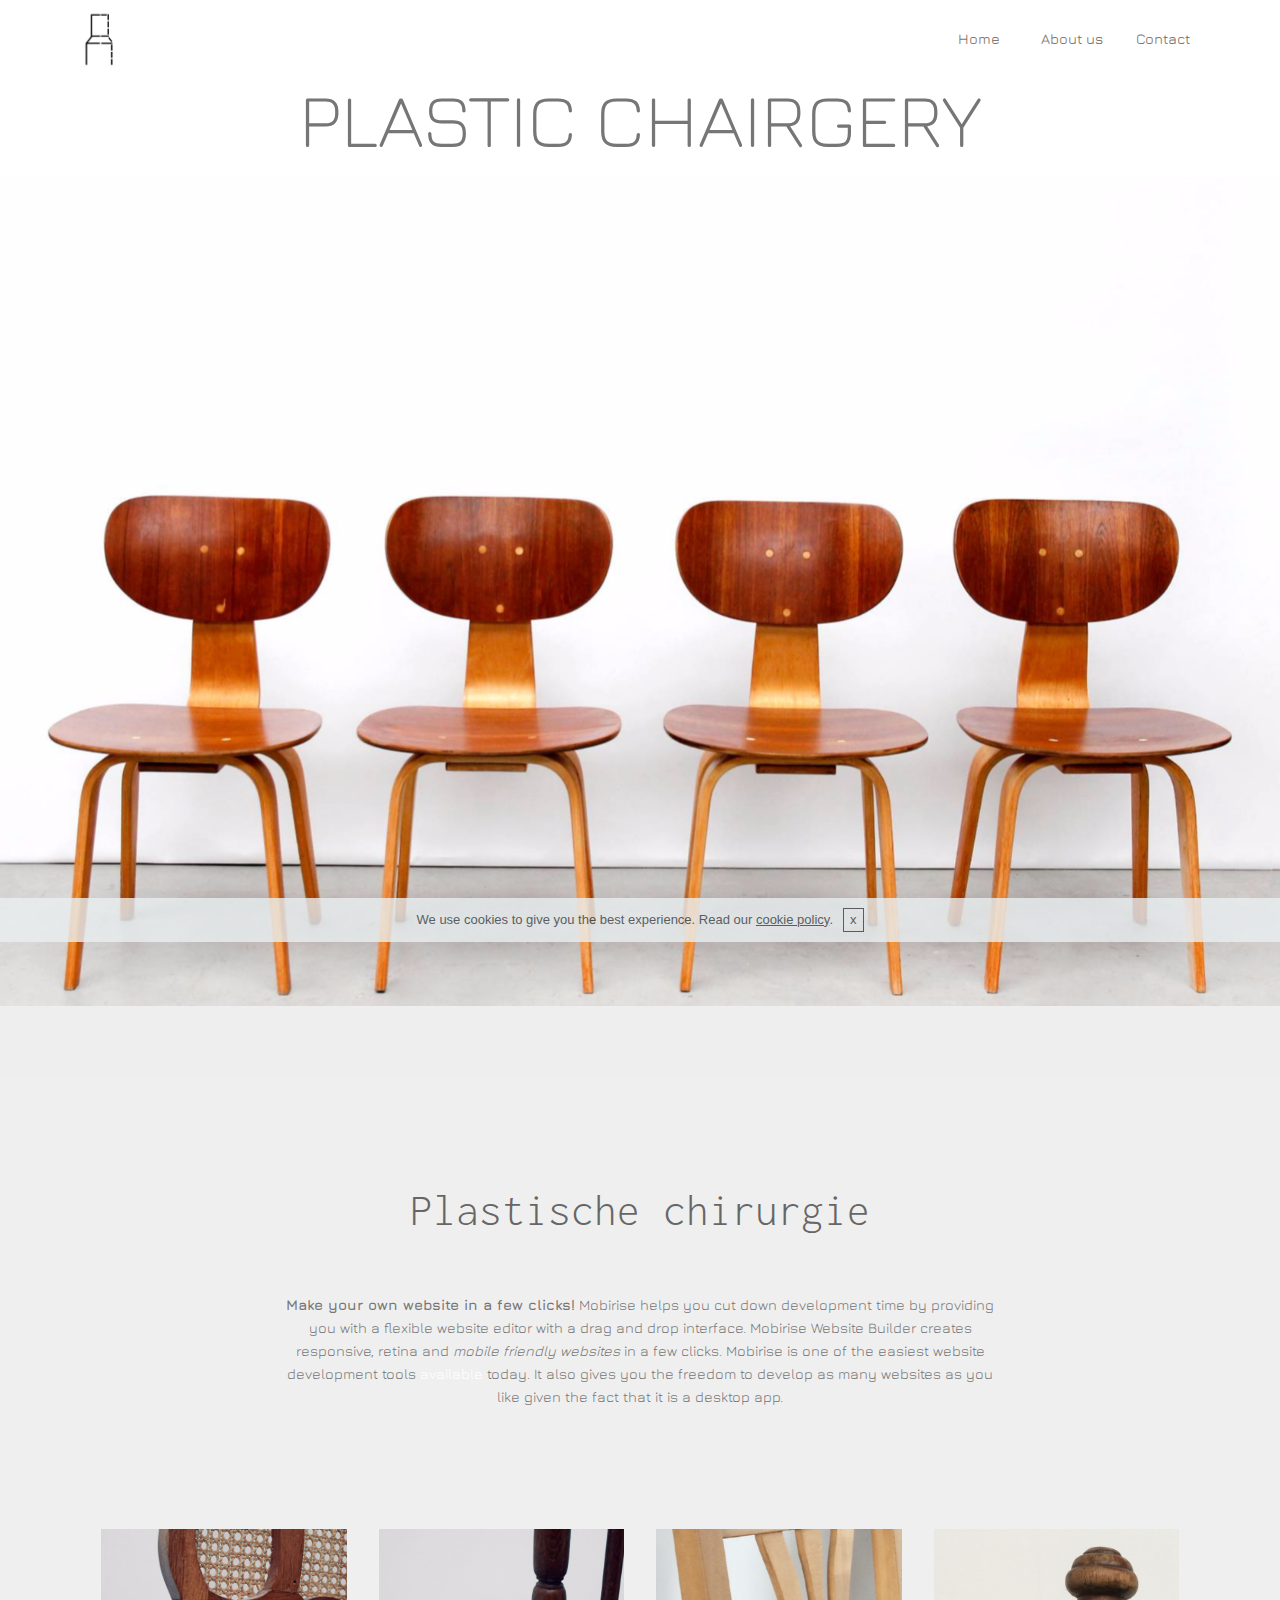
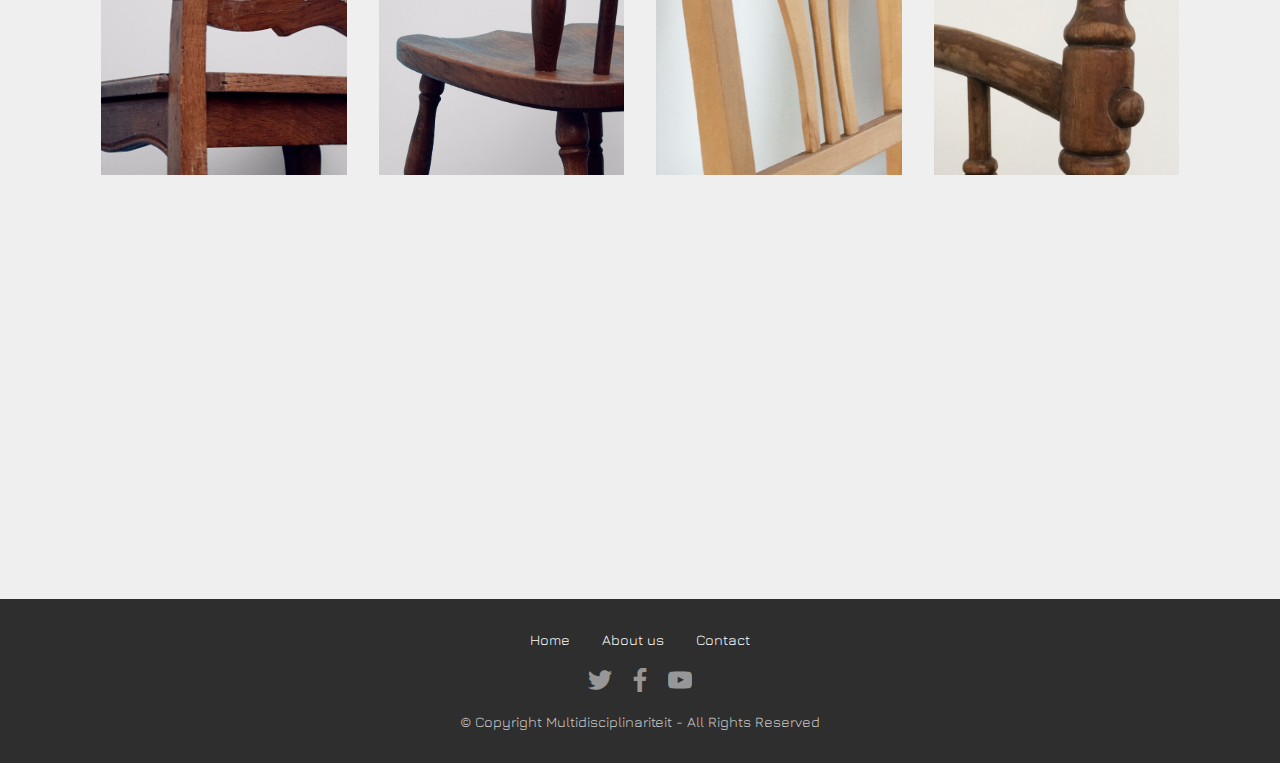
==== commit ad2cebba: "create github pages" ====
--- a/index.html
+++ b/index.html
@@ -39,7 +39,7 @@
 <!-- /Google Analytics -->
 
 
-<section class="menu cid-qBPA8f58OW" once="menu" id="menu1-2k" data-rv-view="39">
+<section class="menu cid-qBPA8f58OW" once="menu" id="menu1-2k" data-rv-view="346">
 
     
 
@@ -70,7 +70,7 @@
     </nav>
 </section>
 
-<section class="engine"><a href="https://mobirise.co/e">web development software</a></section><section class="mbr-section content4 cid-qDOyPX63wu" id="content4-4q" data-rv-view="41">
+<section class="engine"><a href="https://mobirise.co/d">free web page software</a></section><section class="mbr-section content4 cid-qDOyPX63wu" id="content4-4q" data-rv-view="348">
 
     
 
@@ -87,7 +87,7 @@
     </div>
 </section>
 
-<section class="cid-qBNoQH1FRt mbr-fullscreen mbr-parallax-background" id="header2-t" data-rv-view="43">
+<section class="cid-qBNoQH1FRt mbr-fullscreen mbr-parallax-background" id="header2-t" data-rv-view="350">
 
     
 
@@ -106,7 +106,7 @@
     
 </section>
 
-<section class="mbr-section content4 cid-qCuaCybiSe" id="content4-2r" data-rv-view="46">
+<section class="mbr-section content4 cid-qCuaCybiSe" id="content4-2r" data-rv-view="353">
 
     
 
@@ -122,7 +122,7 @@
     </div>
 </section>
 
-<section class="mbr-section article content1 cid-qCuaD5rE9k" id="content1-2s" data-rv-view="48">
+<section class="mbr-section article content1 cid-qCuaD5rE9k" id="content1-2s" data-rv-view="355">
     
      
 
@@ -135,7 +135,7 @@
     </div>
 </section>
 
-<section class="features2 cid-qCu9kuU9PP" id="features2-2q" data-rv-view="49">
+<section class="features2 cid-qCu9kuU9PP" id="features2-2q" data-rv-view="356">
 
     
 
@@ -194,7 +194,7 @@
     </div>
 </section>
 
-<section class="mbr-section info1 cid-qDRLNeL9xD" id="info1-61" data-rv-view="52">
+<section class="mbr-section info1 cid-qDRLNeL9xD" id="info1-61" data-rv-view="359">
 
     
 
@@ -212,7 +212,7 @@
     </div>
 </section>
 
-<section once="" class="cid-qDOg9l4iUn" id="footer7-4n" data-rv-view="55">
+<section once="" class="cid-qDOg9l4iUn" id="footer7-4n" data-rv-view="362">
 
     
 
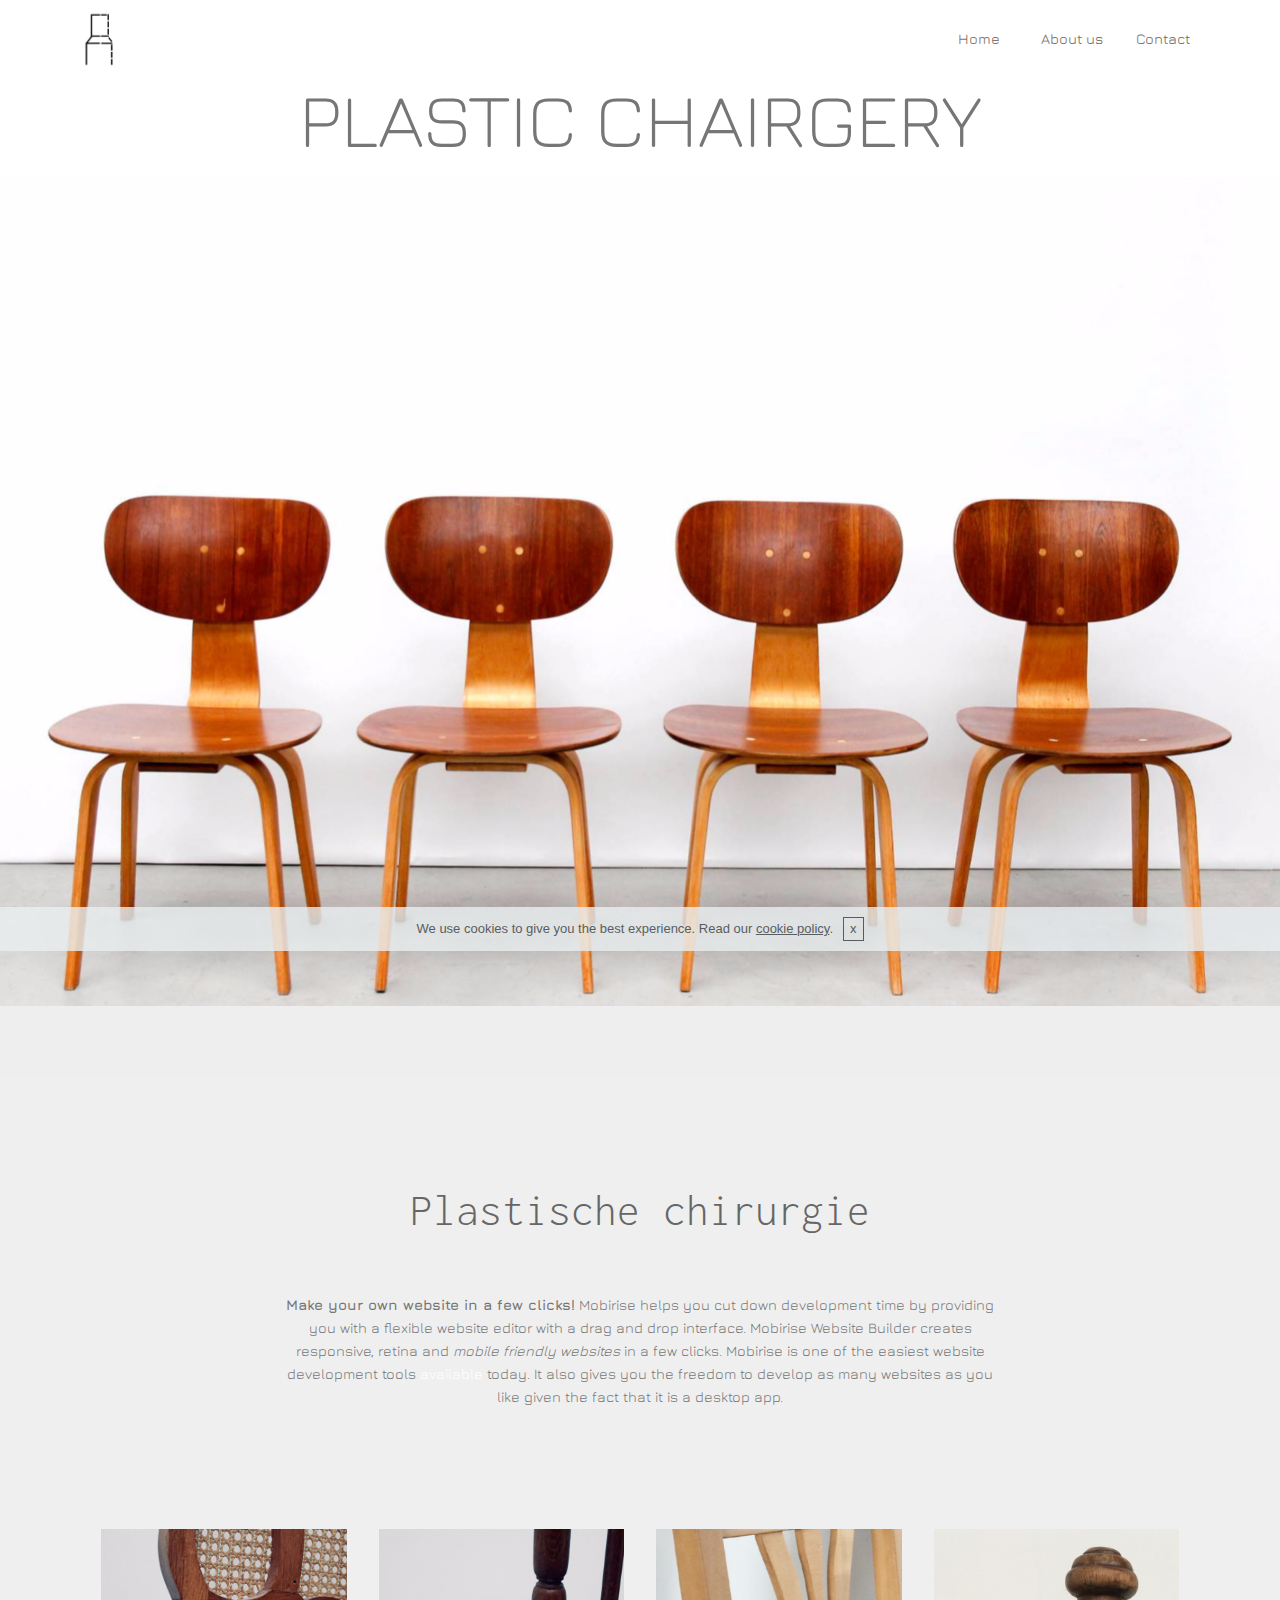
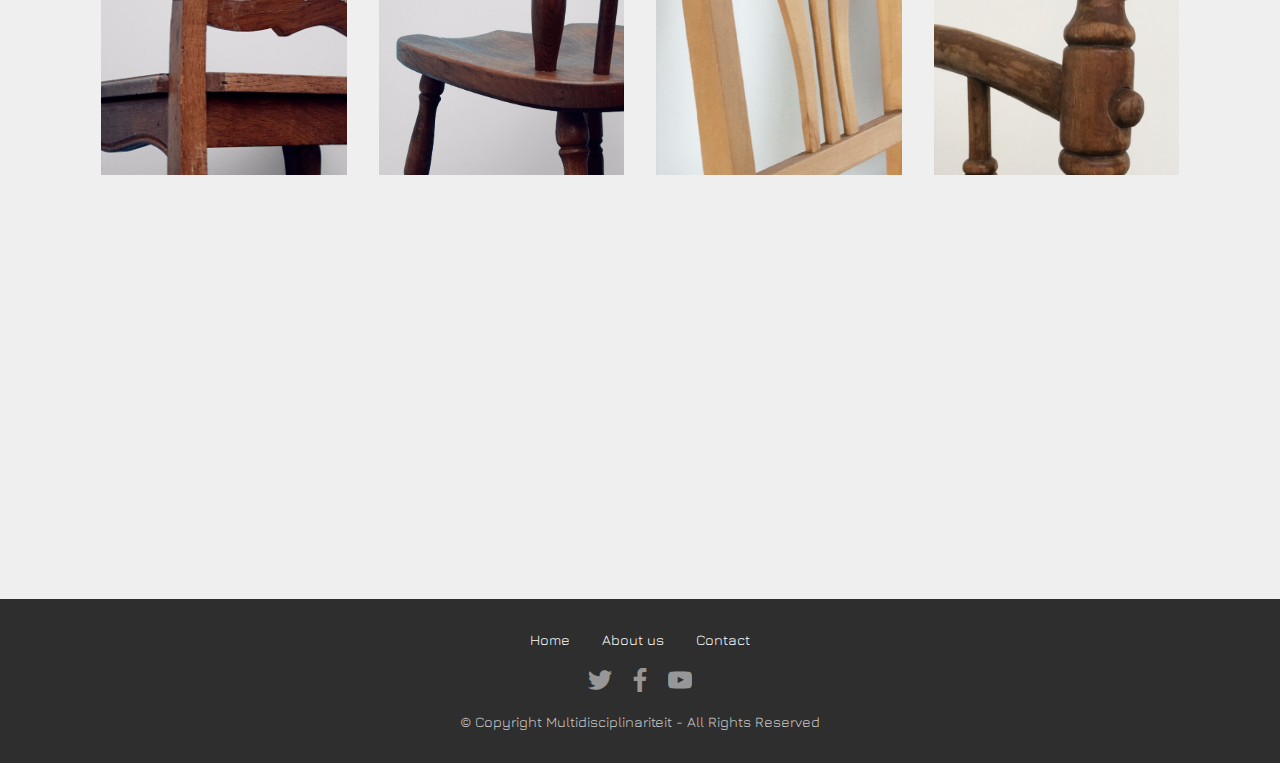
==== commit b88c21cb: "create github pages" ====
--- a/index.html
+++ b/index.html
@@ -39,7 +39,7 @@
 <!-- /Google Analytics -->
 
 
-<section class="menu cid-qBPA8f58OW" once="menu" id="menu1-2k" data-rv-view="346">
+<section class="menu cid-qBPA8f58OW" once="menu" id="menu1-2k" data-rv-view="278">
 
     
 
@@ -70,7 +70,7 @@
     </nav>
 </section>
 
-<section class="engine"><a href="https://mobirise.co/d">free web page software</a></section><section class="mbr-section content4 cid-qDOyPX63wu" id="content4-4q" data-rv-view="348">
+<section class="engine"><a href="https://mobirise.co/c">free web maker</a></section><section class="mbr-section content4 cid-qDOyPX63wu" id="content4-4q" data-rv-view="280">
 
     
 
@@ -87,7 +87,7 @@
     </div>
 </section>
 
-<section class="cid-qBNoQH1FRt mbr-fullscreen mbr-parallax-background" id="header2-t" data-rv-view="350">
+<section class="cid-qBNoQH1FRt mbr-fullscreen mbr-parallax-background" id="header2-t" data-rv-view="282">
 
     
 
@@ -106,7 +106,7 @@
     
 </section>
 
-<section class="mbr-section content4 cid-qCuaCybiSe" id="content4-2r" data-rv-view="353">
+<section class="mbr-section content4 cid-qCuaCybiSe" id="content4-2r" data-rv-view="285">
 
     
 
@@ -122,7 +122,7 @@
     </div>
 </section>
 
-<section class="mbr-section article content1 cid-qCuaD5rE9k" id="content1-2s" data-rv-view="355">
+<section class="mbr-section article content1 cid-qCuaD5rE9k" id="content1-2s" data-rv-view="287">
     
      
 
@@ -135,7 +135,7 @@
     </div>
 </section>
 
-<section class="features2 cid-qCu9kuU9PP" id="features2-2q" data-rv-view="356">
+<section class="features2 cid-qCu9kuU9PP" id="features2-2q" data-rv-view="288">
 
     
 
@@ -194,7 +194,7 @@
     </div>
 </section>
 
-<section class="mbr-section info1 cid-qDRLNeL9xD" id="info1-61" data-rv-view="359">
+<section class="mbr-section info1 cid-qDRLNeL9xD" id="info1-61" data-rv-view="291">
 
     
 
@@ -212,7 +212,7 @@
     </div>
 </section>
 
-<section once="" class="cid-qDOg9l4iUn" id="footer7-4n" data-rv-view="362">
+<section once="" class="cid-qDOg9l4iUn" id="footer7-4n" data-rv-view="294">
 
     
 
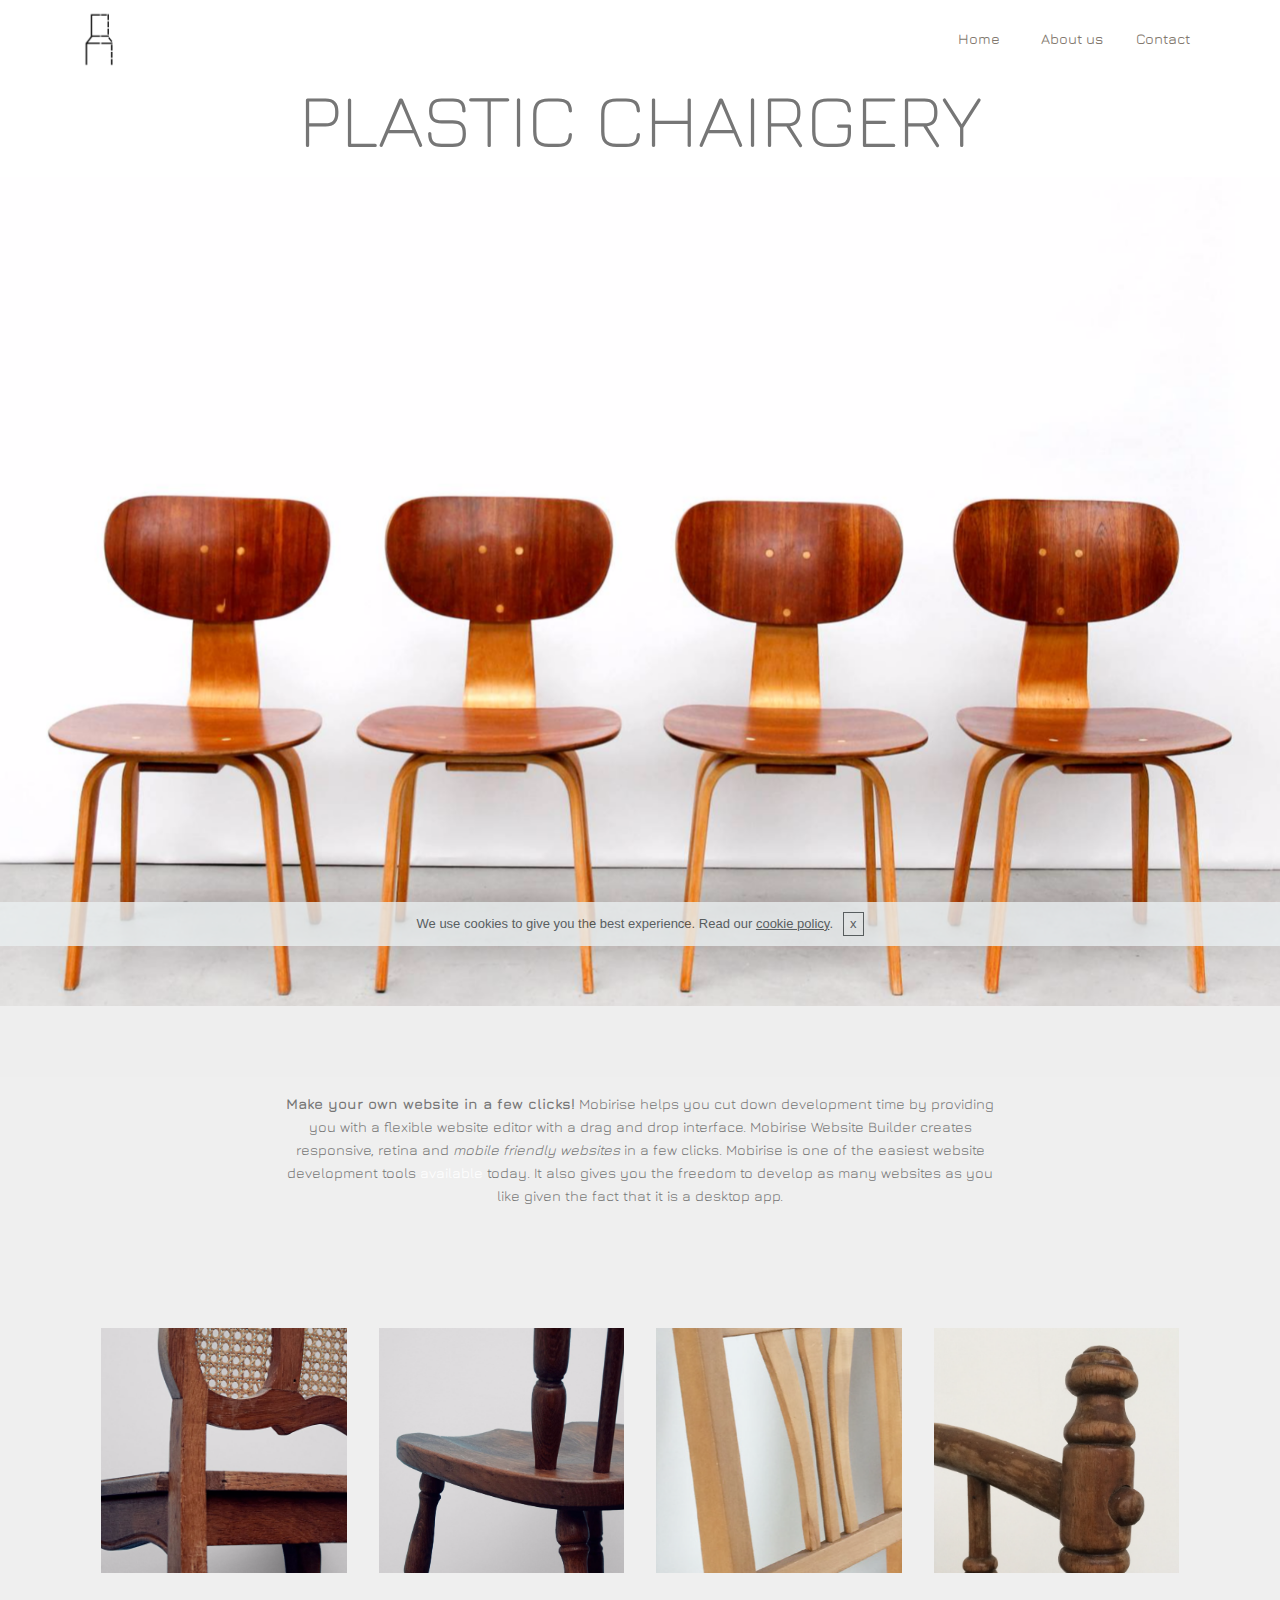
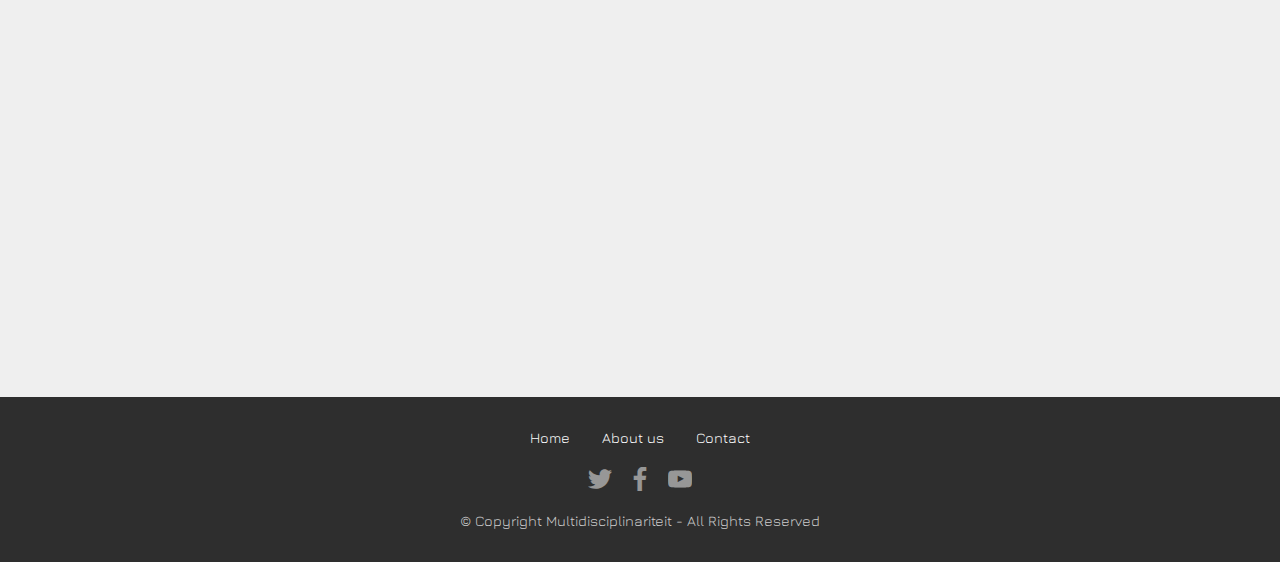
==== commit c432b84c: "create github pages" ====
--- a/index.html
+++ b/index.html
@@ -39,7 +39,7 @@
 <!-- /Google Analytics -->
 
 
-<section class="menu cid-qBPA8f58OW" once="menu" id="menu1-2k" data-rv-view="278">
+<section class="menu cid-qBPA8f58OW" once="menu" id="menu1-2k" data-rv-view="875">
 
     
 
@@ -70,7 +70,7 @@
     </nav>
 </section>
 
-<section class="engine"><a href="https://mobirise.co/c">free web maker</a></section><section class="mbr-section content4 cid-qDOyPX63wu" id="content4-4q" data-rv-view="280">
+<section class="engine"><a href="https://mobirise.co/f">bootstrap builder</a></section><section class="mbr-section content4 cid-qDOyPX63wu" id="content4-4q" data-rv-view="877">
 
     
 
@@ -87,7 +87,7 @@
     </div>
 </section>
 
-<section class="cid-qBNoQH1FRt mbr-fullscreen mbr-parallax-background" id="header2-t" data-rv-view="282">
+<section class="cid-qBNoQH1FRt mbr-fullscreen mbr-parallax-background" id="header2-t" data-rv-view="879">
 
     
 
@@ -106,23 +106,7 @@
     
 </section>
 
-<section class="mbr-section content4 cid-qCuaCybiSe" id="content4-2r" data-rv-view="285">
-
-    
-
-    <div class="container">
-        <div class="media-container-row">
-            <div class="title col-12 col-md-8">
-                
-                <h3 class="mbr-section-subtitle align-center mbr-light mbr-fonts-style display-2">
-                    Plastische chirurgie</h3>
-                
-            </div>
-        </div>
-    </div>
-</section>
-
-<section class="mbr-section article content1 cid-qCuaD5rE9k" id="content1-2s" data-rv-view="287">
+<section class="mbr-section article content1 cid-qCuaD5rE9k" id="content1-2s" data-rv-view="882">
     
      
 
@@ -135,7 +119,7 @@
     </div>
 </section>
 
-<section class="features2 cid-qCu9kuU9PP" id="features2-2q" data-rv-view="288">
+<section class="features2 cid-qCu9kuU9PP" id="features2-2q" data-rv-view="883">
 
     
 
@@ -194,7 +178,7 @@
     </div>
 </section>
 
-<section class="mbr-section info1 cid-qDRLNeL9xD" id="info1-61" data-rv-view="291">
+<section class="mbr-section info1 cid-qDRLNeL9xD" id="info1-61" data-rv-view="886">
 
     
 
@@ -212,7 +196,7 @@
     </div>
 </section>
 
-<section once="" class="cid-qDOg9l4iUn" id="footer7-4n" data-rv-view="294">
+<section once="" class="cid-qDOg9l4iUn" id="footer7-4n" data-rv-view="889">
 
     
 
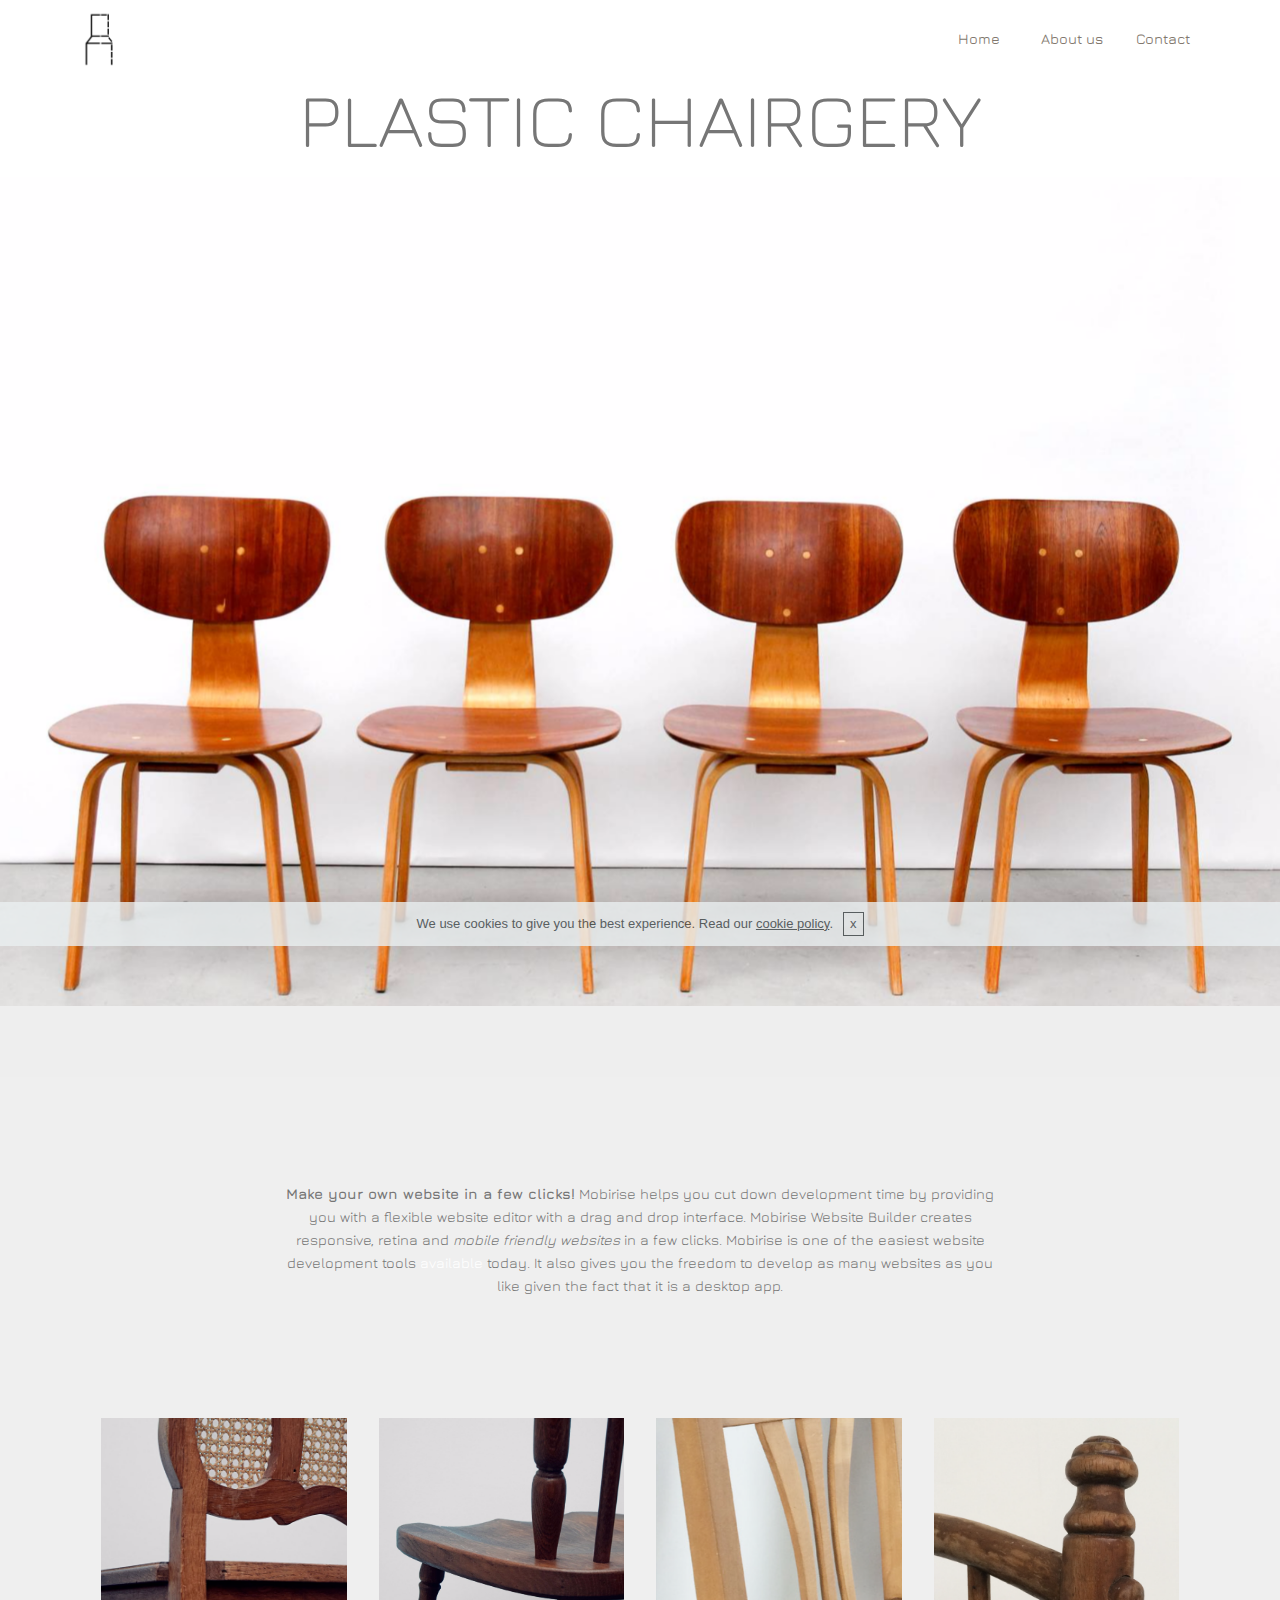
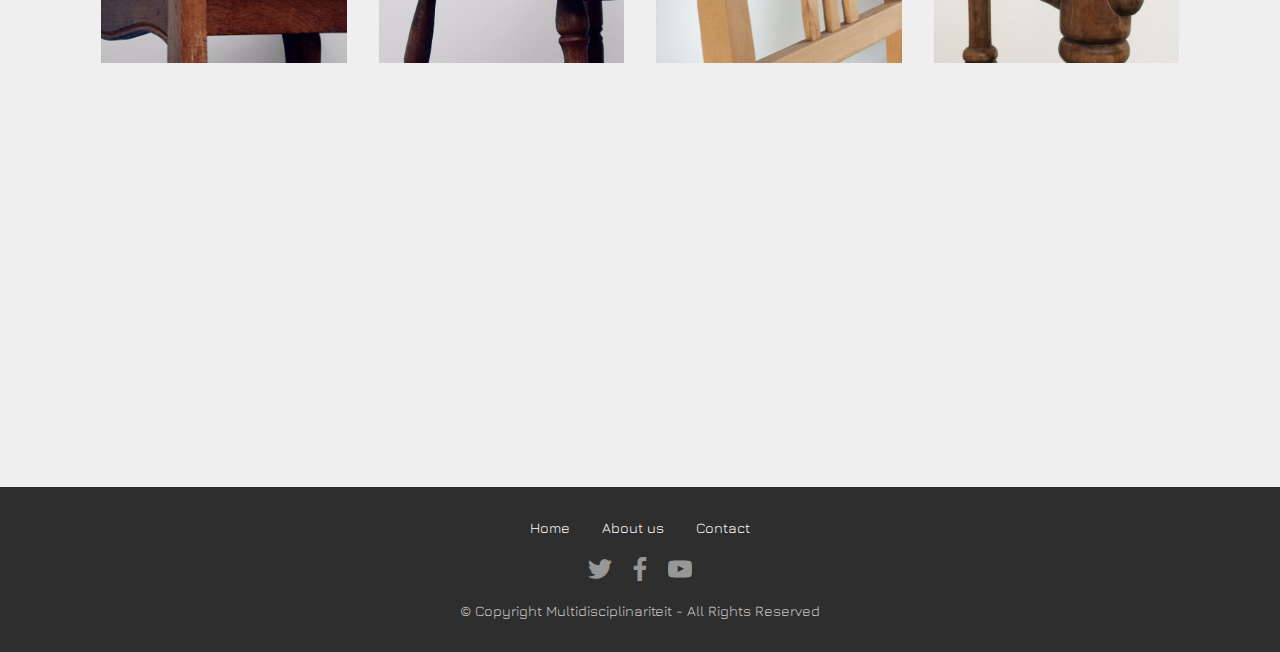
==== commit bae04a75: "create github pages" ====
--- a/index.html
+++ b/index.html
@@ -39,7 +39,7 @@
 <!-- /Google Analytics -->
 
 
-<section class="menu cid-qBPA8f58OW" once="menu" id="menu1-2k" data-rv-view="875">
+<section class="menu cid-qBPA8f58OW" once="menu" id="menu1-2k" data-rv-view="1295">
 
     
 
@@ -70,7 +70,7 @@
     </nav>
 </section>
 
-<section class="engine"><a href="https://mobirise.co/f">bootstrap builder</a></section><section class="mbr-section content4 cid-qDOyPX63wu" id="content4-4q" data-rv-view="877">
+<section class="engine"><a href="https://mobirise.co/m">bootstrap table</a></section><section class="mbr-section content4 cid-qDOyPX63wu" id="content4-4q" data-rv-view="1297">
 
     
 
@@ -87,7 +87,7 @@
     </div>
 </section>
 
-<section class="cid-qBNoQH1FRt mbr-fullscreen mbr-parallax-background" id="header2-t" data-rv-view="879">
+<section class="cid-qBNoQH1FRt mbr-fullscreen mbr-parallax-background" id="header2-t" data-rv-view="1299">
 
     
 
@@ -106,7 +106,7 @@
     
 </section>
 
-<section class="mbr-section article content1 cid-qCuaD5rE9k" id="content1-2s" data-rv-view="882">
+<section class="mbr-section article content1 cid-qCuaD5rE9k" id="content1-2s" data-rv-view="1302">
     
      
 
@@ -119,7 +119,7 @@
     </div>
 </section>
 
-<section class="features2 cid-qCu9kuU9PP" id="features2-2q" data-rv-view="883">
+<section class="features2 cid-qCu9kuU9PP" id="features2-2q" data-rv-view="1303">
 
     
 
@@ -178,7 +178,7 @@
     </div>
 </section>
 
-<section class="mbr-section info1 cid-qDRLNeL9xD" id="info1-61" data-rv-view="886">
+<section class="mbr-section info1 cid-qDRLNeL9xD" id="info1-61" data-rv-view="1306">
 
     
 
@@ -196,7 +196,7 @@
     </div>
 </section>
 
-<section once="" class="cid-qDOg9l4iUn" id="footer7-4n" data-rv-view="889">
+<section once="" class="cid-qDOg9l4iUn" id="footer7-4n" data-rv-view="1309">
 
     
 
--- a/assets/mobirise/css/mbr-additional.css
+++ b/assets/mobirise/css/mbr-additional.css
@@ -1661,19 +1661,8 @@
 .cid-qBNoQH1FRt H1 {
   text-align: center;
 }
-.cid-qCuaCybiSe {
+.cid-qCuaD5rE9k {
   padding-top: 105px;
-  padding-bottom: 30px;
-  background-color: #efefef;
-}
-.cid-qCuaCybiSe .mbr-section-subtitle {
-  color: #666666;
-}
-.cid-qCuaCybiSe H2 {
-  color: #767676;
-}
-.cid-qCuaD5rE9k {
-  padding-top: 15px;
   padding-bottom: 75px;
   background-color: #efefef;
 }
@@ -1913,6 +1902,16 @@
 }
 .cid-qCuiWkPnKq .card-title {
   color: #ffffff;
+}
+.cid-qFdFWZHxuM {
+  padding-top: 120px;
+  padding-bottom: 120px;
+  background-color: #cccccc;
+}
+.cid-qFdResgXDd {
+  padding-top: 120px;
+  padding-bottom: 120px;
+  background-color: #cccccc;
 }
 .cid-qCujdMW7GD {
   background: #ffffff;
@@ -3228,7 +3227,7 @@
 .cid-qCuiafGgSw {
   padding-top: 75px;
   padding-bottom: 30px;
-  background-color: #efefef;
+  background-color: #ffffff;
 }
 .cid-qCuiafGgSw .mbr-section-subtitle {
   color: #c1c1c1;
@@ -3240,7 +3239,7 @@
 .cid-qCuibcetrN {
   padding-top: 0px;
   padding-bottom: 60px;
-  background-color: #efefef;
+  background-color: #ffffff;
 }
 .cid-qCuibcetrN .mbr-text,
 .cid-qCuibcetrN blockquote {
@@ -3252,8 +3251,8 @@
 }
 .cid-qCukJWzCNO {
   padding-top: 0px;
-  padding-bottom: 45px;
-  background: #efefef;
+  padding-bottom: 120px;
+  background: #ffffff;
 }
 .cid-qCukJWzCNO .images-container.container-fluid {
   padding: 0;
@@ -3297,8 +3296,67 @@
     padding: 0 0 2rem 0 !important;
   }
 }
+.cid-qFdMXnr8m3 {
+  padding-top: 90px;
+  padding-bottom: 0px;
+  background-color: #efefef;
+}
+.cid-qFdMXnr8m3 .mbr-section-subtitle {
+  color: #767676;
+}
+.cid-qFdMXnr8m3 H2 {
+  color: #666666;
+}
+.cid-qFdOJ3LchW {
+  padding-top: 15px;
+  padding-bottom: 90px;
+  background-color: #efefef;
+}
+.cid-qFdOJ3LchW .mbr-slider .carousel-control {
+  background: #1b1b1b;
+}
+.cid-qFdOJ3LchW .mbr-slider .carousel-control-prev {
+  left: 0;
+  margin-left: 2.5rem;
+}
+.cid-qFdOJ3LchW .mbr-slider .carousel-control-next {
+  right: 0;
+  margin-right: 2.5rem;
+}
+.cid-qFdOJ3LchW .mbr-slider .modal-body .close {
+  background: #1b1b1b;
+}
+.cid-qFdOJ3LchW .mbr-gallery-item > div::before {
+  content: '';
+  position: absolute;
+  left: 0;
+  top: 0;
+  width: 100%;
+  height: 100%;
+  background: linear-gradient(to left, #554346, #45505b) !important;
+  opacity: 0;
+  -webkit-transition: 0.2s opacity ease-in-out;
+  transition: 0.2s opacity ease-in-out;
+}
+.cid-qFdOJ3LchW .mbr-gallery-title {
+  font-size: .9em;
+  position: absolute;
+  display: block;
+  width: 100%;
+  bottom: 0;
+  padding: 1rem;
+  color: #fff;
+  background: linear-gradient(to left, rgba(85, 67, 70, 0.85), rgba(69, 80, 91, 0.85)) !important;
+  -webkit-transition: 0.2s background ease-in-out;
+  transition: 0.2s background ease-in-out;
+}
+.cid-qFdPjqLjMv {
+  padding-top: 120px;
+  padding-bottom: 120px;
+  background-color: #efefef;
+}
 .cid-qCuj8Gmd1A {
-  padding-top: 75px;
+  padding-top: 105px;
   padding-bottom: 45px;
   background-color: #cccccc;
 }
@@ -3334,48 +3392,10 @@
 .cid-qCuiWkPnKq .card-title {
   color: #ffffff;
 }
-.cid-qEwxbCz6Cd {
-  padding-top: 45px;
-  padding-bottom: 45px;
-  background: #ffffff;
-}
-.cid-qEwxbCz6Cd .media-container-row {
-  margin: 0 auto;
-  align-items: stretch;
-}
-.cid-qEwxbCz6Cd .media-container-row .img-item {
-  display: flex;
-  flex-direction: column;
-  justify-content: center;
-  position: relative;
-  width: 100%;
-  z-index: 1;
-}
-.cid-qEwxbCz6Cd .media-container-row .img-item img {
-  width: 100%;
-  min-height: 1px;
-}
-.cid-qEwxbCz6Cd .media-container-row .img-item .img-caption {
-  background: #ffffff;
-  z-index: 2;
-  padding: 1rem 1rem;
-  word-break: break-word;
-}
-.cid-qEwxbCz6Cd .media-container-row .img-item .img-caption p {
-  margin-bottom: 0;
-}
-.cid-qEwxbCz6Cd .media-container-row .img-item.item1 {
-  padding: 0 2rem 0 0;
-}
-@media (max-width: 992px) {
-  .cid-qEwxbCz6Cd .img-item {
-    width: 100% !important;
-  }
-  .cid-qEwxbCz6Cd .img-item.item1 {
-    width: 100%;
-    flex-basis: initial !important;
-    padding: 0 0 2rem 0 !important;
-  }
+.cid-qFdR9LQuTS {
+  padding-top: 120px;
+  padding-bottom: 120px;
+  background-color: #cccccc;
 }
 .cid-qEwvhOQ97h {
   padding-top: 60px;
@@ -4311,6 +4331,16 @@
 .cid-qCuiWkPnKq .card-title {
   color: #ffffff;
 }
+.cid-qFdGfO0h6i {
+  padding-top: 120px;
+  padding-bottom: 120px;
+  background-color: #cccccc;
+}
+.cid-qFdR5q5VLs {
+  padding-top: 120px;
+  padding-bottom: 120px;
+  background-color: #cccccc;
+}
 .cid-qCujdMW7GD {
   background: #ffffff;
 }
@@ -5236,6 +5266,16 @@
 .cid-qCuiWkPnKq .card-title {
   color: #ffffff;
 }
+.cid-qFdGpkWO3e {
+  padding-top: 120px;
+  padding-bottom: 120px;
+  background-color: #cccccc;
+}
+.cid-qFdR2TlwMj {
+  padding-top: 120px;
+  padding-bottom: 120px;
+  background-color: #cccccc;
+}
 .cid-qCujdMW7GD {
   background: #ffffff;
 }
